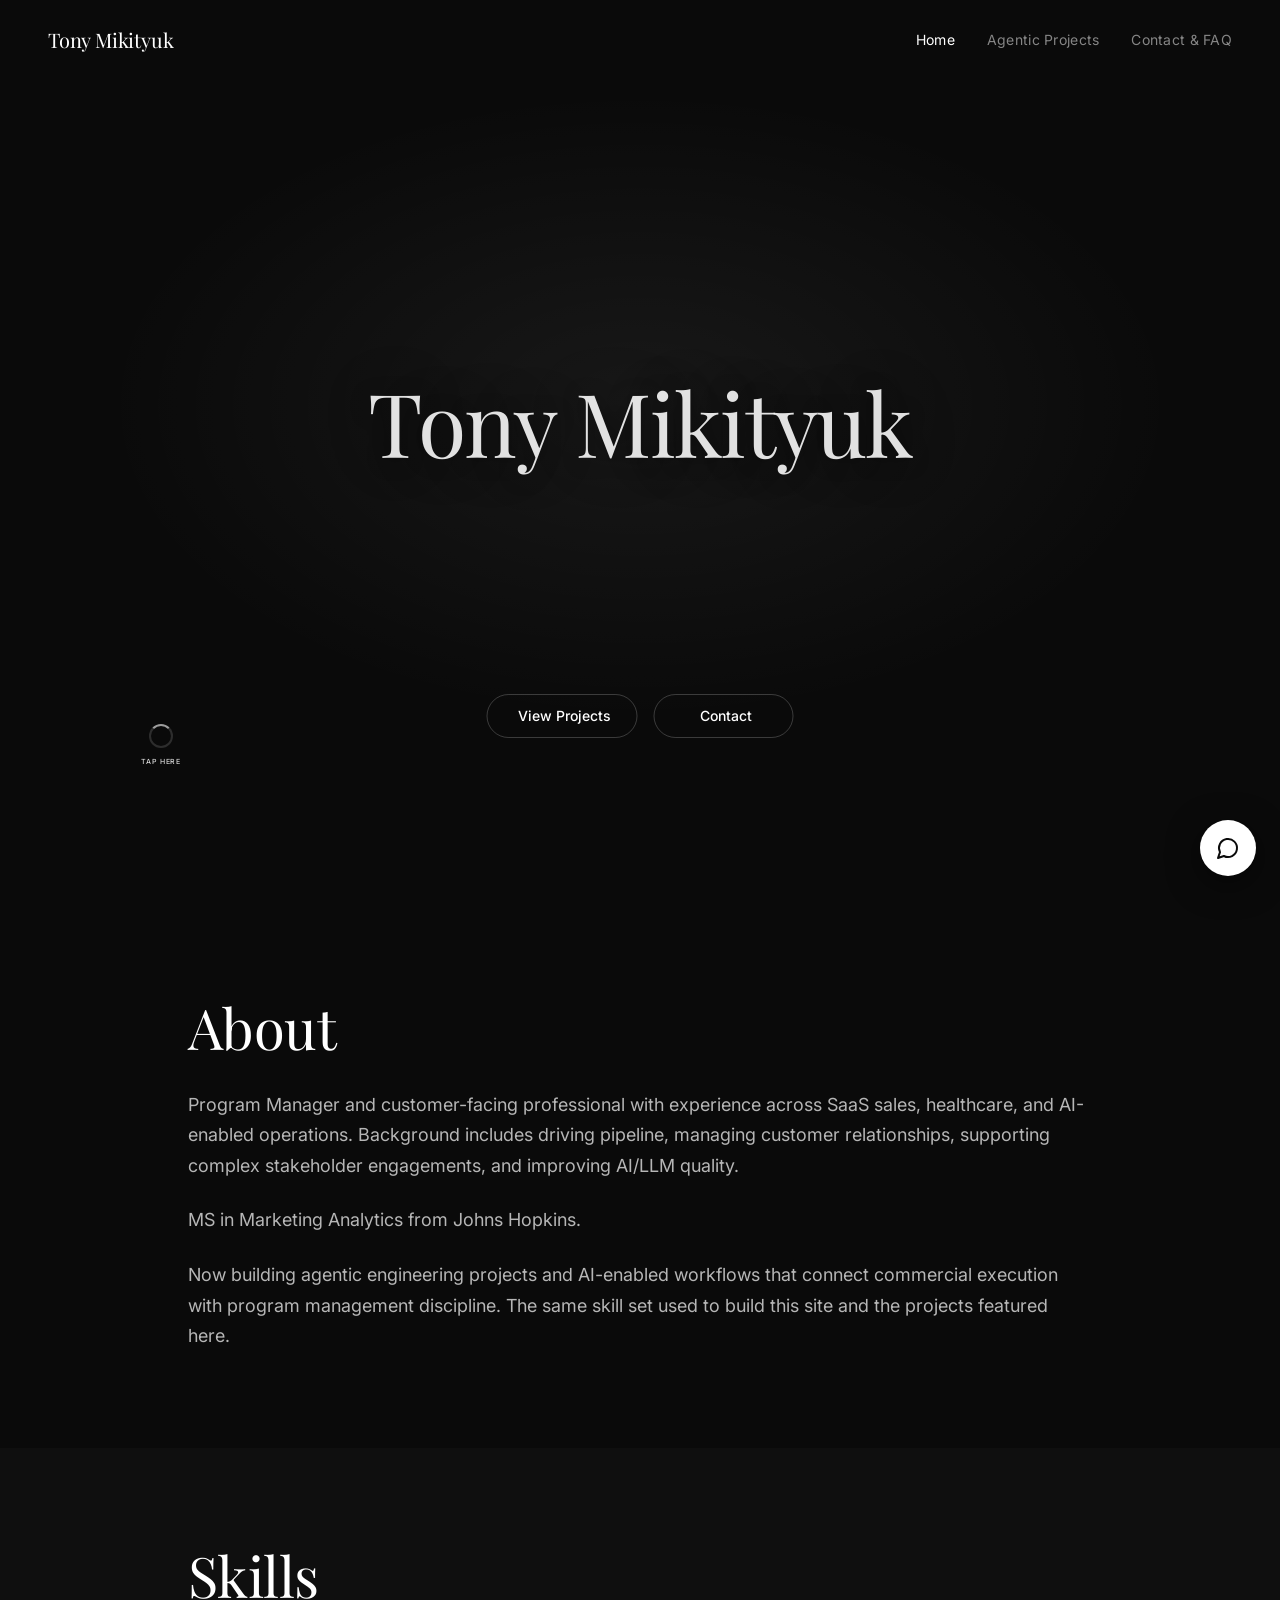
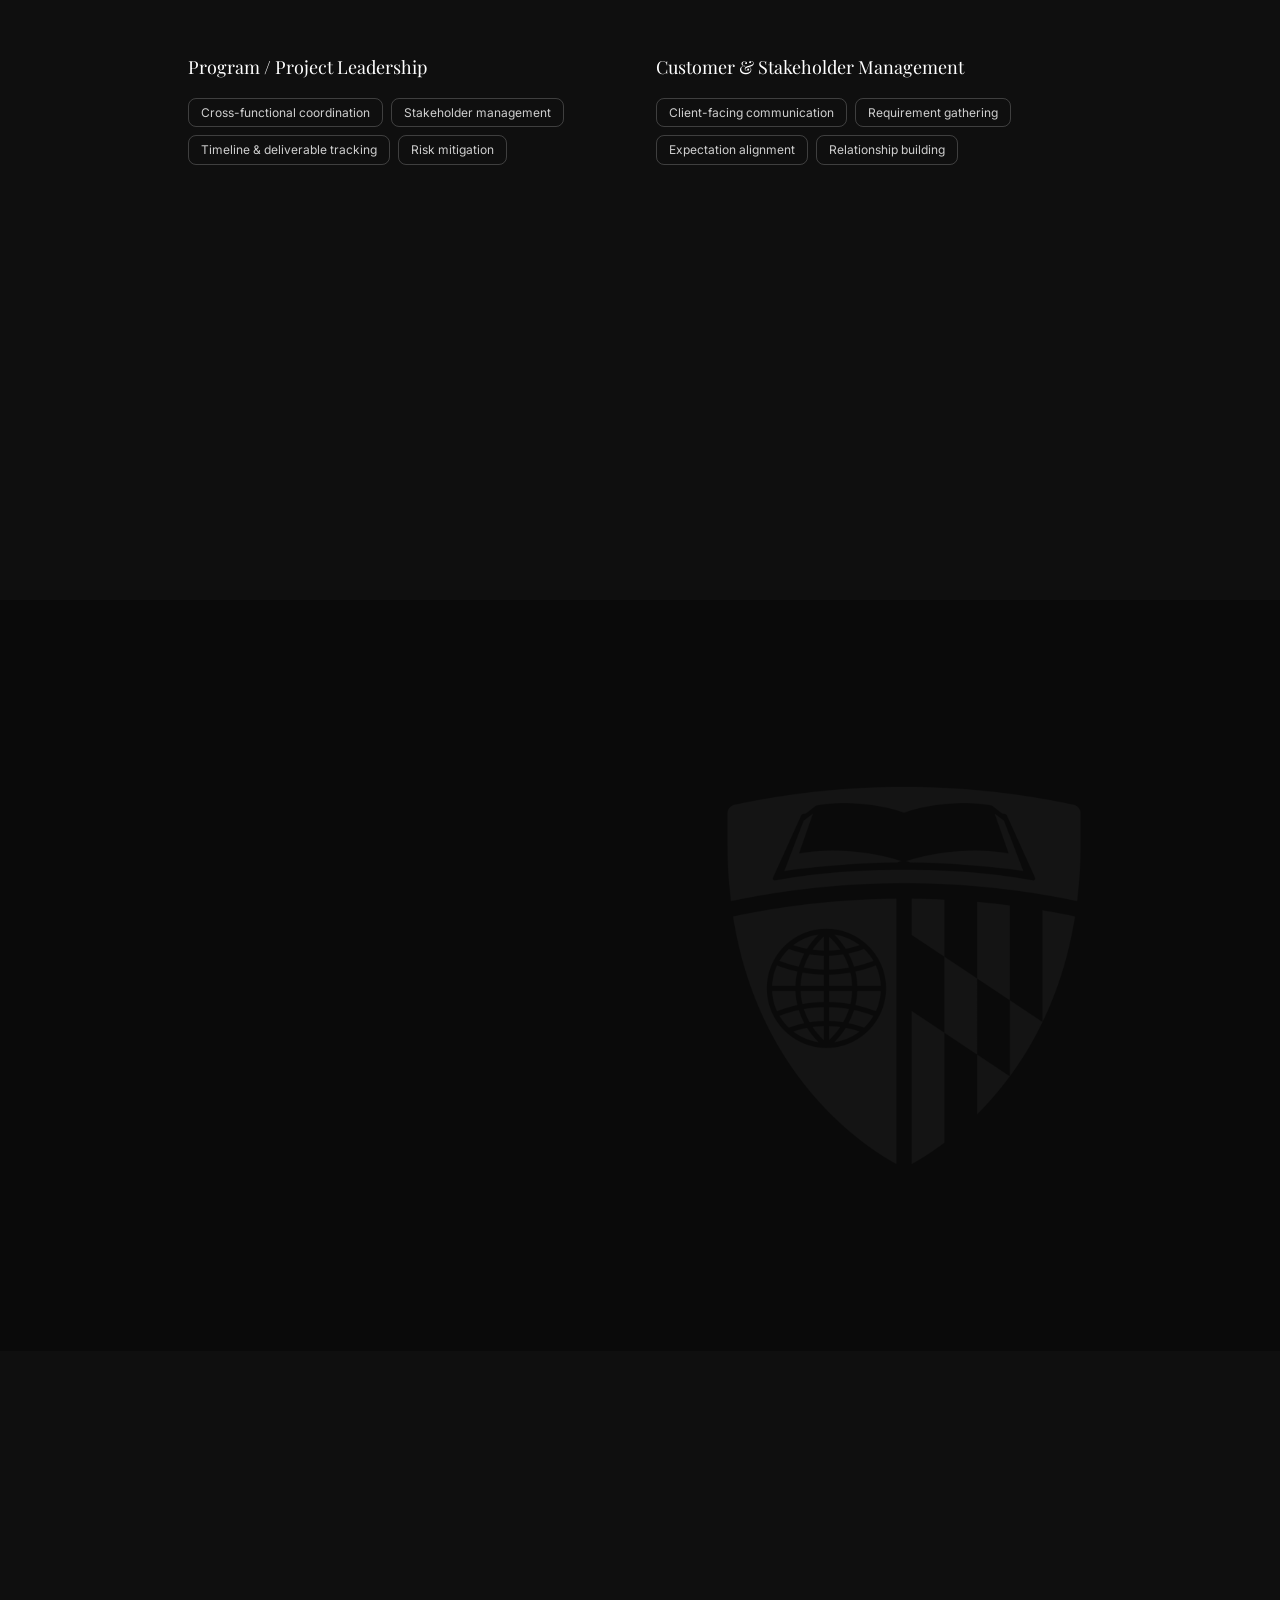
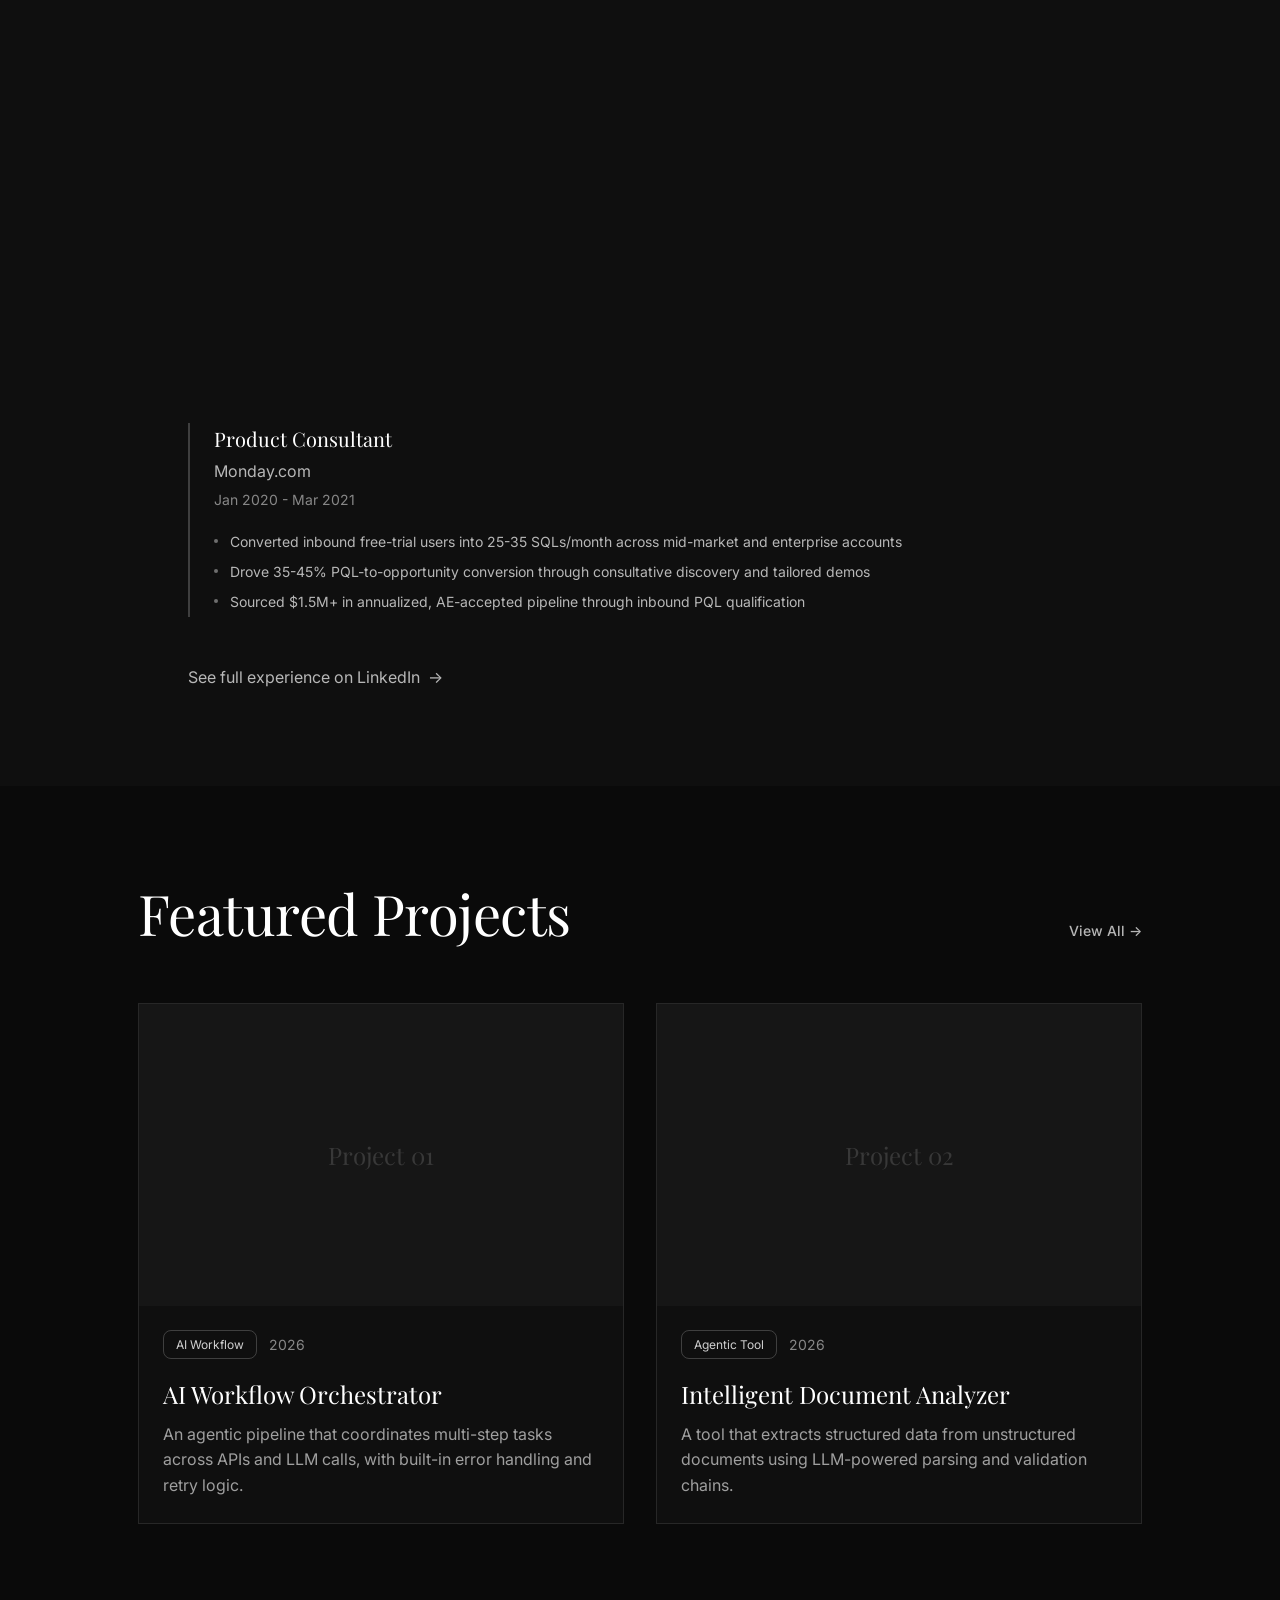
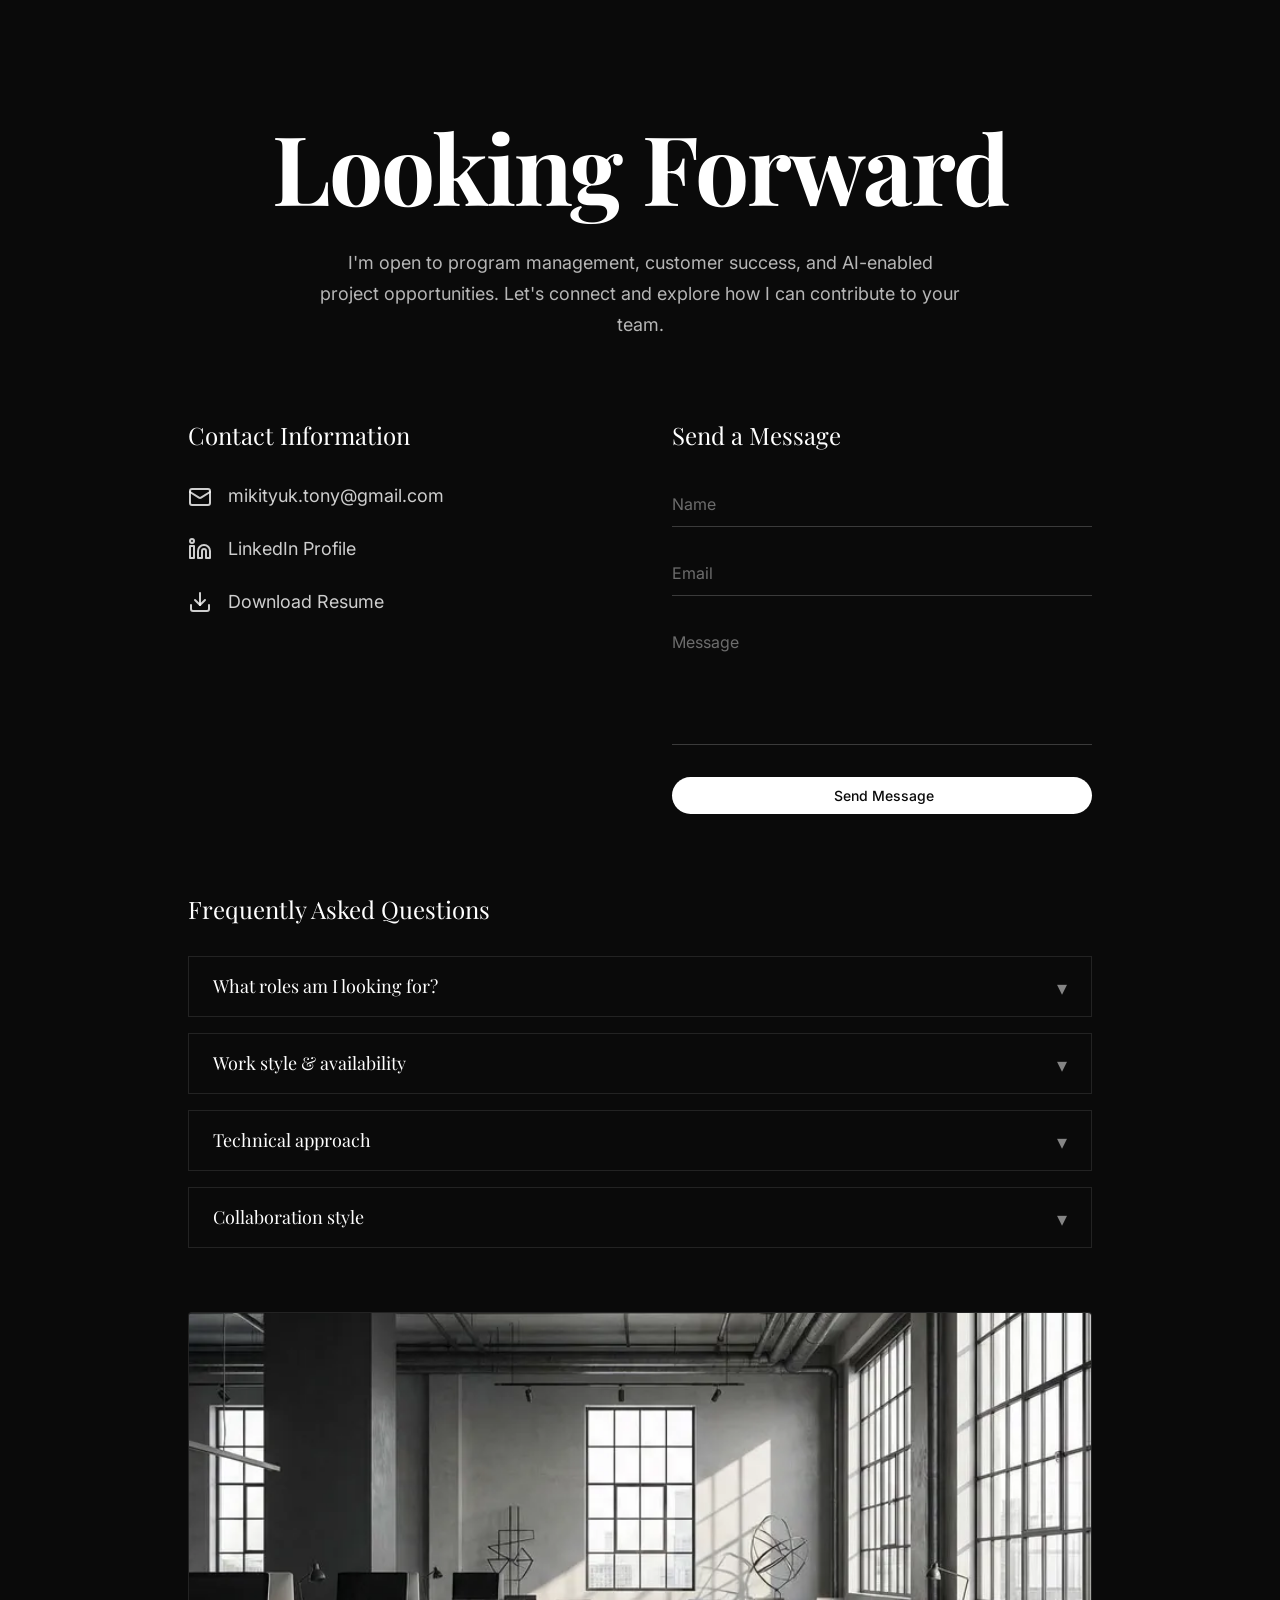
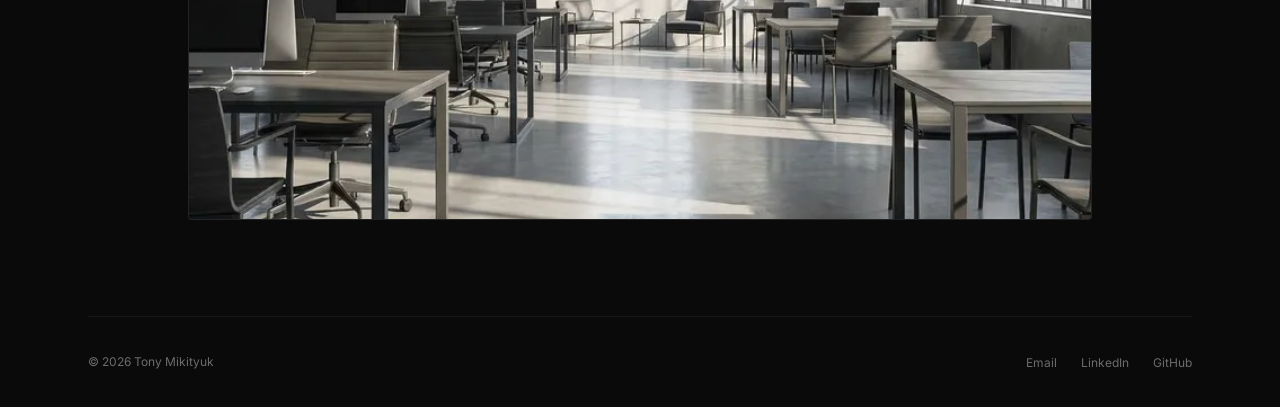
==== index.html @ 493f14f4 "site-copy-edits" ====
<!DOCTYPE html>
<html lang="en">
<head>
  <meta charset="UTF-8">
  <meta name="viewport" content="width=device-width, initial-scale=1.0">
  <title>Tony Mikityuk | Program Manager & Customer Success | AI-Enabled Professional</title>
  <meta name="description" content="Program-oriented professional building AI-enabled workflows and agentic engineering projects. MS in Marketing Analytics from Johns Hopkins.">
  <link rel="stylesheet" href="css/tokens.css">
  <link rel="stylesheet" href="css/styles.css">
</head>
<body>

  <!-- Navigation -->
  <nav class="nav" id="nav">
    <div class="nav__inner">
      <a href="index.html" class="nav__logo">Tony Mikityuk</a>
      <ul class="nav__links">
        <li><a href="index.html" class="nav__link nav__link--active">Home</a></li>
        <li><a href="projects.html" class="nav__link">Agentic Projects</a></li>
        <li><a href="hire-me.html" class="nav__link">Contact & FAQ</a></li>
      </ul>
      <button class="nav__hamburger" aria-label="Menu">
        <span></span><span></span><span></span>
      </button>
    </div>
  </nav>

  <div class="nav__overlay">
    <a href="index.html">Home</a>
    <a href="projects.html">Agentic Projects</a>
    <a href="hire-me.html">Contact & FAQ</a>
  </div>

  <!-- Hero -->
  <section class="hero">
    <!-- Three.js dotted surface background -->
    <div class="hero__dots" id="heroDotsContainer" aria-hidden="true"></div>

    <!-- Radial glow overlay -->
    <div class="hero__glow" aria-hidden="true"></div>

    <div class="hero__inner">
      <h1 class="hero__name hero-anim hero-anim--name">Tony Mikityuk</h1>
    </div>

    <div class="hero__ctas hero-anim hero-anim--ctas">
      <a href="projects.html" class="btn btn--outline">
        <span class="btn__text">View Projects</span>
        <span class="btn__hover">View Projects <svg xmlns="http://www.w3.org/2000/svg" viewBox="0 0 24 24" fill="none" stroke="currentColor" stroke-width="2" stroke-linecap="round" stroke-linejoin="round"><path d="M5 12h14"/><path d="m12 5 7 7-7 7"/></svg></span>
        <span class="btn__dot"></span>
      </a>
      <a href="hire-me.html" class="btn btn--outline">
        <span class="btn__text">Contact</span>
        <span class="btn__hover">Contact <svg xmlns="http://www.w3.org/2000/svg" viewBox="0 0 24 24" fill="none" stroke="currentColor" stroke-width="2" stroke-linecap="round" stroke-linejoin="round"><path d="M5 12h14"/><path d="m12 5 7 7-7 7"/></svg></span>
        <span class="btn__dot"></span>
      </a>
    </div>

    <!-- 3D Robot - bottom-left, nearest to viewer -->
    <div class="hero__robot" id="robotContainer" onclick="toggleChat()" title="Chat with Tony's AI assistant">
      <spline-viewer
        url="https://prod.spline.design/kZDDjO5HuC9GJUM2/scene.splinecode"
        loading-anim-type="spinner-small-dark"
      ></spline-viewer>
      <div class="hero__robot-loader" id="robotLoader">
        <span class="loader"></span>
      </div>
      <span class="hero__robot-label">Tap Here</span>
    </div>
  </section>

  <!-- About -->
  <section class="section container--mid about-track" id="about">
    <!-- Mouse-tracking gradient overlay -->
    <div class="about-track__glow" aria-hidden="true"></div>
    <div class="reveal">
      <h2 class="heading-section" style="margin-bottom: var(--space-4)">About</h2>
      <div style="display: flex; flex-direction: column; gap: var(--space-3);">
        <p class="text-body-lg">
          Program Manager and customer-facing professional with experience across SaaS sales, healthcare, and AI-enabled operations. Background includes driving pipeline, managing customer relationships, supporting complex stakeholder engagements, and improving AI/LLM quality.
        </p>
        <p class="text-body-lg">
          MS in Marketing Analytics from Johns Hopkins.
        </p>
        <p class="text-body-lg">
          Now building agentic engineering projects and AI-enabled workflows that connect commercial execution with program management discipline. The same skill set used to build this site and the projects featured here.
        </p>
      </div>
    </div>
  </section>

  <!-- Skills -->
  <section class="section section--alt" id="skills">
    <div class="container--mid">
      <div class="reveal">
        <h2 class="heading-section" style="margin-bottom: var(--space-6)">Skills</h2>
      </div>
      <div class="skills-grid">
        <div class="skill-group reveal" data-delay="0">
          <h3 class="skill-group__title">Program / Project Leadership</h3>
          <div class="skill-group__tags">
            <span class="badge">Cross-functional coordination</span>
            <span class="badge">Stakeholder management</span>
            <span class="badge">Timeline & deliverable tracking</span>
            <span class="badge">Risk mitigation</span>
          </div>
        </div>
        <div class="skill-group reveal" data-delay="50">
          <h3 class="skill-group__title">Customer & Stakeholder Management</h3>
          <div class="skill-group__tags">
            <span class="badge">Client-facing communication</span>
            <span class="badge">Requirement gathering</span>
            <span class="badge">Expectation alignment</span>
            <span class="badge">Relationship building</span>
          </div>
        </div>
        <div class="skill-group reveal" data-delay="100">
          <h3 class="skill-group__title">GTM / Client-Facing Experience</h3>
          <div class="skill-group__tags">
            <span class="badge">Solution positioning</span>
            <span class="badge">Discovery & needs analysis</span>
            <span class="badge">Objection handling</span>
            <span class="badge">Territory management</span>
          </div>
        </div>
        <div class="skill-group reveal" data-delay="150">
          <h3 class="skill-group__title">Analytics & Structured Thinking</h3>
          <div class="skill-group__tags">
            <span class="badge">Data analysis</span>
            <span class="badge">Predictive modeling</span>
            <span class="badge">Process optimization</span>
            <span class="badge">Metrics definition</span>
          </div>
        </div>
        <div class="skill-group skill-group--emphasis reveal" data-delay="200">
          <h3 class="skill-group__title">AI Workflow / Agentic Tooling</h3>
          <div class="skill-group__tags" style="display: grid; grid-template-columns: repeat(4, 1fr); gap: 8px;">
            <span class="badge badge--filled">Documentation-Driven Development</span>
            <span class="badge badge--filled">Three.js & Spline 3D Integration</span>
            <span class="badge badge--filled">Model Evaluation & RLHF</span>
            <span class="badge badge--filled">React / TypeScript / Tailwind</span>
            <span class="badge badge--filled">CSS Design System Architecture</span>
            <span class="badge badge--filled">Codex + Claude Code & Cowork</span>
            <span class="badge badge--filled">Modular Architecture Planning</span>
            <span class="badge badge--filled">AI+Iterative Development</span>
          </div>
        </div>
      </div>
    </div>
  </section>

  <!-- Education -->
  <section class="section" id="education" style="position: relative; overflow: hidden;">
    <!-- JHU shield - faded background watermark (desktop only) -->
    <div class="edu-shield" aria-hidden="true">
      <img src="images/jhu-shield.png" alt="" style="width: 100%; height: 100%; object-fit: contain;">
    </div>
    <div class="container--mid">
      <div class="reveal">
        <h2 class="heading-section" style="margin-bottom: var(--space-6)">Education</h2>
        <div style="display: flex; flex-direction: column; gap: var(--space-4);">
          <div class="bl-block">
            <h3 class="bl-block__title">Johns Hopkins University</h3>
            <p class="bl-block__subtitle">MS in Marketing Analytics</p>
            <p class="bl-block__meta">Dean's Scholarship · 3.8 GPA · 2020-2023</p>
            <ul class="bl-block__bullets" style="margin-top: var(--space-2);">
              <li>Statistical Analysis</li>
              <li>Consumer Behavior</li>
              <li>Social Media Analytics</li>
              <li style="max-width: 340px;">Branding Case (Gong.io): created recruiting campaign for Gong.io/careers</li>
            </ul>
            <div style="margin-top: var(--space-2);">
              <!-- Desktop: YouTube thumbnail -->
              <a href="https://www.youtube.com/watch?v=f3TDazHo4ds" target="_blank" class="edu-video edu-video--desktop" style="display: block; position: relative; width: 100%; max-width: 320px; aspect-ratio: 16 / 9; border-radius: 4px; overflow: hidden; border: 1px solid rgba(255,255,255,0.08); background: #000;">
                <img src="https://img.youtube.com/vi/f3TDazHo4ds/hqdefault.jpg" alt="Gong.io Branding Campaign" style="width: 100%; height: 100%; object-fit: cover; opacity: 0.7; transition: opacity 0.3s ease;">
                <div style="position: absolute; inset: 0; display: flex; align-items: center; justify-content: center;">
                  <svg width="56" height="56" viewBox="0 0 56 56" fill="none" xmlns="http://www.w3.org/2000/svg">
                    <circle cx="28" cy="28" r="27" fill="rgba(0,0,0,0.5)" stroke="rgba(255,255,255,0.3)" stroke-width="1.5"/>
                    <path d="M22 18L40 28L22 38V18Z" fill="rgba(255,255,255,0.9)"/>
                  </svg>
                </div>
              </a>
              <!-- Mobile: JHU shield with play button -->
              <a href="https://www.youtube.com/watch?v=f3TDazHo4ds" target="_blank" class="edu-video edu-video--mobile" style="display: none; position: relative; width: 100%; max-width: 200px; aspect-ratio: 1 / 1; border-radius: 8px; overflow: hidden; border: 1px solid rgba(255,255,255,0.08); background: rgba(0,0,0,0.3);">
                <img src="images/jhu-shield-cropped.png" alt="JHU Branding Campaign - Watch on YouTube" style="width: 88%; height: 88%; object-fit: contain; margin: 6% auto; opacity: 0.85; transition: opacity 0.3s ease; filter: brightness(0) invert(1);">
                <div style="position: absolute; inset: 0; display: flex; align-items: center; justify-content: center;">
                  <svg width="56" height="56" viewBox="0 0 56 56" fill="none" xmlns="http://www.w3.org/2000/svg">
                    <circle cx="28" cy="28" r="27" fill="rgba(0,0,0,0.5)" stroke="rgba(255,255,255,0.3)" stroke-width="1.5"/>
                    <path d="M22 18L40 28L22 38V18Z" fill="rgba(255,255,255,0.9)"/>
                  </svg>
                </div>
              </a>
            </div>
          </div>
        </div>
      </div>
    </div>
  </section>

  <!-- Experience -->
  <section class="section section--alt" id="experience">
    <div class="container--mid">
    <div class="reveal">
      <h2 class="heading-section" style="margin-bottom: var(--space-6)">Experience</h2>
    </div>

    <div style="display: flex; flex-direction: column; gap: var(--space-5);">
      <div class="bl-block reveal" data-delay="0">
        <h3 class="bl-block__title" style="font-size: var(--text-xl);">AI Model Training - Marketing</h3>
        <p class="bl-block__subtitle">Outlier / Scale AI</p>
        <p class="bl-block__meta">Nov 2023 - Sep 2024</p>
        <ul class="bl-block__bullets">
          <li>Assessed AI-generated responses for factual accuracy, reasoning quality, and relevance across marketing and business strategy</li>
          <li>Created domain-specific prompts covering GTM strategy, competitive analysis, and executive communication</li>
          <li>Evaluated and ranked model outputs, annotating reasoning errors to support RLHF workflows</li>
        </ul>
      </div>

      <div class="bl-block reveal" data-delay="100">
        <h3 class="bl-block__title" style="font-size: var(--text-xl);">Territory Sales Manager</h3>
        <p class="bl-block__subtitle">Allegiance Medical</p>
        <p class="bl-block__meta">Jul 2021 - Sep 2023</p>
        <ul class="bl-block__bullets">
          <li>Owned $3-5M annual territory across spine & pain management accounts in WA and OR</li>
          <li>Served as lead technical specialist for 100+ procedures per year, driving repeat utilization</li>
          <li>Delivered 50+ physician and hospital demos, influencing adoption through technical credibility</li>
        </ul>
      </div>

      <div class="bl-block reveal" data-delay="150">
        <h3 class="bl-block__title" style="font-size: var(--text-xl);">Product Consultant</h3>
        <p class="bl-block__subtitle">Monday.com</p>
        <p class="bl-block__meta">Jan 2020 - Mar 2021</p>
        <ul class="bl-block__bullets">
          <li>Converted inbound free-trial users into 25-35 SQLs/month across mid-market and enterprise accounts</li>
          <li>Drove 35-45% PQL-to-opportunity conversion through consultative discovery and tailored demos</li>
          <li>Sourced $1.5M+ in annualized, AE-accepted pipeline through inbound PQL qualification</li>
        </ul>
      </div>

    </div>

    <div class="reveal" style="margin-top: var(--space-6);">
      <a href="https://www.linkedin.com/in/tonymikityuk/" target="_blank" class="link-arrow">See full experience on LinkedIn</a>
    </div>
    </div>
  </section>

  <!-- Featured Projects -->
  <section class="section" id="projects">
    <div class="container" style="max-width: 1100px;">
      <div class="reveal" style="display: flex; justify-content: space-between; align-items: baseline; margin-bottom: var(--space-6); flex-wrap: wrap; gap: var(--space-2);">
        <h2 class="heading-section">Featured Projects</h2>
        <a href="projects.html" class="btn btn--ghost">
          <span class="btn__text">View All →</span>
        </a>
      </div>
      <div class="project-grid reveal">
        <a href="project-detail.html" class="project-card">
          <div class="project-card__image">
            <span class="project-card__placeholder">Project 01</span>
          </div>
          <div class="project-card__body">
            <div class="project-card__badges">
              <span class="badge">AI Workflow</span>
              <span class="text-small">2026</span>
            </div>
            <h3 class="project-card__title">AI Workflow Orchestrator</h3>
            <p class="project-card__desc">An agentic pipeline that coordinates multi-step tasks across APIs and LLM calls, with built-in error handling and retry logic.</p>
          </div>
        </a>
        <a href="project-detail.html" class="project-card">
          <div class="project-card__image">
            <span class="project-card__placeholder">Project 02</span>
          </div>
          <div class="project-card__body">
            <div class="project-card__badges">
              <span class="badge">Agentic Tool</span>
              <span class="text-small">2026</span>
            </div>
            <h3 class="project-card__title">Intelligent Document Analyzer</h3>
            <p class="project-card__desc">A tool that extracts structured data from unstructured documents using LLM-powered parsing and validation chains.</p>
          </div>
        </a>
      </div>
    </div>
  </section>

  <!-- Contact & FAQ (Looking Forward) -->
  <section class="section" id="contact">
    <div class="container--mid">

      <!-- Heading + subtitle -->
      <div class="reveal" style="text-align: center; margin-bottom: var(--space-10);">
        <h2 class="heading-display" style="margin-bottom: var(--space-4);">Looking Forward</h2>
        <p class="text-body-lg" style="max-width: 640px; margin: 0 auto;">
          I'm open to program management, customer success, and AI-enabled project opportunities. Let's connect and explore how I can contribute to your team.
        </p>
      </div>

      <!-- Two-column: Contact Info + Form -->
      <div class="hire-grid reveal">
        <!-- Left: Contact Information -->
        <div>
          <h3 class="heading-subsection" style="margin-bottom: var(--space-4);">Contact Information</h3>
          <div style="display: flex; flex-direction: column; gap: var(--space-3);">
            <a href="mailto:mikityuk.tony@gmail.com" class="contact-link">
              <svg class="contact-link__icon" xmlns="http://www.w3.org/2000/svg" viewBox="0 0 24 24" fill="none" stroke="currentColor" stroke-width="2" stroke-linecap="round" stroke-linejoin="round"><rect width="20" height="16" x="2" y="4" rx="2"/><path d="m22 7-8.97 5.7a1.94 1.94 0 0 1-2.06 0L2 7"/></svg>
              <span>mikityuk.tony@gmail.com</span>
            </a>
            <a href="https://www.linkedin.com/in/tonymikityuk/" target="_blank" class="contact-link">
              <svg class="contact-link__icon" xmlns="http://www.w3.org/2000/svg" viewBox="0 0 24 24" fill="none" stroke="currentColor" stroke-width="2" stroke-linecap="round" stroke-linejoin="round"><path d="M16 8a6 6 0 0 1 6 6v7h-4v-7a2 2 0 0 0-2-2 2 2 0 0 0-2 2v7h-4v-7a6 6 0 0 1 6-6z"/><rect width="4" height="12" x="2" y="9"/><circle cx="4" cy="4" r="2"/></svg>
              <span>LinkedIn Profile</span>
            </a>
            <a href="Tony%20Mikityuk%20-%20Resume%202026%20PM.pdf" download class="contact-link">
              <svg class="contact-link__icon" xmlns="http://www.w3.org/2000/svg" viewBox="0 0 24 24" fill="none" stroke="currentColor" stroke-width="2" stroke-linecap="round" stroke-linejoin="round"><path d="M21 15v4a2 2 0 0 1-2 2H5a2 2 0 0 1-2-2v-4"/><polyline points="7 10 12 15 17 10"/><line x1="12" x2="12" y1="15" y2="3"/></svg>
              <span>Download Resume</span>
            </a>
          </div>
        </div>

        <!-- Right: Send a Message -->
        <div>
          <h3 class="heading-subsection" style="margin-bottom: var(--space-4);">Send a Message</h3>
          <form action="#" method="POST">
            <div class="form__group">
              <input type="text" class="form__input" placeholder="Name" required>
            </div>
            <div class="form__group">
              <input type="email" class="form__input" placeholder="Email" required>
            </div>
            <div class="form__group">
              <textarea class="form__textarea" placeholder="Message" rows="5"></textarea>
            </div>
            <button type="submit" class="btn btn--primary btn--full">
              <span class="btn__text">Send Message</span>
              <span class="btn__hover">Send Message <svg xmlns="http://www.w3.org/2000/svg" viewBox="0 0 24 24" fill="none" stroke="currentColor" stroke-width="2" stroke-linecap="round" stroke-linejoin="round"><path d="M5 12h14"/><path d="m12 5 7 7-7 7"/></svg></span>
              <span class="btn__dot"></span>
            </button>
          </form>
        </div>
      </div>

      <!-- FAQ Accordion -->
      <div style="margin-top: var(--space-10);">
        <div class="reveal">
          <h3 class="heading-subsection" style="margin-bottom: var(--space-4);">Frequently Asked Questions</h3>
        </div>
        <ul class="faq-list">
          <li class="faq-item reveal">
            <button class="faq-item__trigger">
              <span>What roles am I looking for?</span>
              <span class="faq-item__icon">▾</span>
            </button>
            <div class="faq-item__content">
              <p class="faq-item__text">I'm targeting program management, AI-enabled operations, and agentic workflow builder roles. I'm most interested in positions where I can combine program thinking with hands-on AI tooling, translating business needs into practical systems. Product-adjacent and customer success/enablement roles are also a strong fit.</p>
            </div>
          </li>
          <li class="faq-item reveal" data-delay="50">
            <button class="faq-item__trigger">
              <span>Work style & availability</span>
              <span class="faq-item__icon">▾</span>
            </button>
            <div class="faq-item__content">
              <p class="faq-item__text">I'm based in Bothell, WA and open to remote, hybrid, or on-site opportunities in the Seattle area. I thrive in collaborative environments where I can work across teams: engineering, product, sales, and customers. Available for full-time roles and open to contract/consulting for the right project.</p>
            </div>
          </li>
          <li class="faq-item reveal" data-delay="100">
            <button class="faq-item__trigger">
              <span>Technical approach</span>
              <span class="faq-item__icon">▾</span>
            </button>
            <div class="faq-item__content">
              <p class="faq-item__text">I come from a business and operations background, not a CS degree. My technical skills are growing intentionally. I build with Python, LangChain, and modern AI APIs, and I think about systems in terms of workflows, stakeholders, and outcomes. I've evaluated LLM outputs professionally at Scale AI and I'm building agentic tools to deepen that capability.</p>
            </div>
          </li>
          <li class="faq-item reveal" data-delay="150">
            <button class="faq-item__trigger">
              <span>Collaboration style</span>
              <span class="faq-item__icon">▾</span>
            </button>
            <div class="faq-item__content">
              <p class="faq-item__text">I lead with clarity and structure. I ask questions, document decisions, and keep everyone aligned. I'm comfortable managing up, down, and across, whether that's updating executives, coordinating with engineers, or interfacing directly with customers.</p>
            </div>
          </li>
        </ul>
      </div>

      <!-- Workspace Image -->
      <div class="reveal" style="margin-top: var(--space-8);">
        <div style="width: 100%; aspect-ratio: 16 / 9; background: rgba(255,255,255,0.03); border: 1px solid rgba(255,255,255,0.08); border-radius: 4px; overflow: hidden; display: flex; align-items: center; justify-content: center;">
          <img src="office%20pic.webp" alt="Modern workspace" style="width: 100%; height: 100%; object-fit: cover;">
        </div>
      </div>

    </div>
  </section>

  <!-- Footer -->
  <footer class="container">
    <div class="footer">
      <span class="footer__credits">&copy; 2026 Tony Mikityuk</span>
      <ul class="footer__links">
        <li><a href="mailto:mikityuk.tony@gmail.com">Email</a></li>
        <li><a href="https://www.linkedin.com/in/tonymikityuk/" target="_blank">LinkedIn</a></li>
        <li><a href="https://github.com/tqny/Tony-s-Site" target="_blank">GitHub</a></li>
      </ul>
    </div>
  </footer>

  <!-- Chatbot -->
  <div class="chatbot-panel" id="chatbot">
    <div class="chatbot-panel__body">
      <div class="chatbot-panel__header">
        <div>
          <div class="chatbot-panel__title">AI Assistant</div>
          <div class="chatbot-panel__subtitle">Ask me about Tony</div>
        </div>
        <button class="chatbot-panel__close" onclick="toggleChat()">✕</button>
      </div>
      <div class="chatbot-panel__messages" id="chatMessages">
        <div class="chat-msg chat-msg--assistant">Hi! I'm Tony's AI assistant. Ask me about his background, projects, or how he can help your team.</div>
      </div>
      <div class="chatbot-panel__form-wrap">
        <div class="chatbot-panel__input-shell">
          <div class="chatbot-panel__input-inner">
            <form class="chatbot-panel__form" onsubmit="handleChat(event)">
              <textarea class="chatbot-panel__input" id="chatInput" placeholder="Send a message..." rows="1" autocomplete="off"></textarea>
              <button type="submit" class="chatbot-panel__send" id="chatSend">
                <svg xmlns="http://www.w3.org/2000/svg" width="14" height="14" viewBox="0 0 24 24" fill="none" stroke="currentColor" stroke-width="2" stroke-linecap="round" stroke-linejoin="round"><path d="m22 2-7 20-4-9-9-4Z"/><path d="M22 2 11 13"/></svg>
              </button>
            </form>
          </div>
        </div>
        <div class="chatbot-panel__input-shadow"></div>
      </div>
    </div>
  </div>
  <button class="chatbot-toggle" onclick="toggleChat()" aria-label="Chat">
    <svg xmlns="http://www.w3.org/2000/svg" width="24" height="24" viewBox="0 0 24 24" fill="none" stroke="currentColor" stroke-width="2" stroke-linecap="round" stroke-linejoin="round"><path d="M7.9 20A9 9 0 1 0 4 16.1L2 22Z"/></svg>
  </button>

  <!-- Three.js for dotted surface -->
  <script src="https://cdnjs.cloudflare.com/ajax/libs/three.js/r128/three.min.js"></script>
  <!-- Spline 3D Viewer (vanilla web component - no React needed) -->
  <script type="module" src="https://unpkg.com/@splinetool/viewer@1.9.82/build/spline-viewer.js"></script>
  <script src="js/main.js"></script>
  <script>
    // Hide robot loader once Spline scene is ready
    const viewer = document.querySelector('spline-viewer');
    if (viewer) {
      viewer.addEventListener('load', function() {
        var loader = document.getElementById('robotLoader');
        if (loader) loader.classList.add('hidden');
      });
      setTimeout(function() {
        var loader = document.getElementById('robotLoader');
        if (loader) loader.classList.add('hidden');
      }, 8000);
    }
  </script>
  <script src="js/wave.js"></script>
  <script>
    initWaveAnimation({
      containerId: 'heroDotsContainer',
      useWindow: true,
      cameraX: 0, cameraY: 355, cameraZ: 1220
    });

    // Trigger hero text animation after a short delay
    setTimeout(function() {
      document.querySelectorAll('.hero-anim').forEach(function(el) {
        el.classList.add('hero-anim--active');
      });
    }, 400);
  </script>
</body>
</html>
---- css/tokens.css ----
/* ============================================
   DESIGN TOKENS - Tony Mikityuk Personal Brand Site
   Style: Editorial Dark Minimal
   ============================================ */

:root {
  /* Colors */
  --bg-primary: #0A0A0A;
  --bg-secondary: #111111;
  --surface: #161616;
  --surface-alt: #1C1C1C;
  --border: #2A2A2A;
  --border-subtle: #1E1E1E;
  --text-primary: #FFFFFF;
  --text-secondary: #999999;
  --text-muted: #666666;
  --accent-warm: #7C3A3A;
  --accent-warm-alt: #A0522D;
  --accent-interactive: #E0E0E0;
  --success: #4ADE80;
  --warning: #FBBF24;
  --danger: #F87171;
  --overlay: rgba(0, 0, 0, 0.6);

  /* Typography */
  --font-display: 'Playfair Display', Georgia, serif;
  --font-sans: 'Inter', -apple-system, BlinkMacSystemFont, sans-serif;
  --font-mono: 'JetBrains Mono', 'Fira Code', monospace;

  /* Type Scale */
  --text-xs: 0.75rem;
  --text-sm: 0.875rem;
  --text-base: 1rem;
  --text-lg: 1.125rem;
  --text-xl: 1.25rem;
  --text-2xl: 1.5rem;
  --text-3xl: 2rem;
  --text-4xl: 2.5rem;
  --text-5xl: 3.5rem;
  --text-6xl: 4.5rem;
  --text-display: 6rem;
  --text-display-xl: 8rem;

  /* Font Weights */
  --weight-light: 300;
  --weight-regular: 400;
  --weight-medium: 500;
  --weight-semibold: 600;
  --weight-bold: 700;

  /* Spacing */
  --space-1: 8px;
  --space-2: 16px;
  --space-3: 24px;
  --space-4: 32px;
  --space-5: 40px;
  --space-6: 48px;
  --space-8: 64px;
  --space-10: 80px;
  --space-12: 96px;
  --space-16: 128px;
  --space-20: 160px;

  /* Radius */
  --radius-none: 0px;
  --radius-sm: 4px;
  --radius-md: 8px;

  /* Shadows */
  --shadow-subtle: 0 1px 2px rgba(0, 0, 0, 0.3);
  --shadow-medium: 0 4px 12px rgba(0, 0, 0, 0.4);
  --shadow-floating: 0 8px 32px rgba(0, 0, 0, 0.5);

  /* Motion */
  --duration-fast: 200ms;
  --duration-normal: 300ms;
  --duration-slow: 500ms;
  --duration-reveal: 800ms;
  --ease-default: cubic-bezier(0.4, 0, 0.2, 1);
  --ease-enter: cubic-bezier(0, 0, 0.2, 1);
  --ease-spring: cubic-bezier(0.34, 1.56, 0.64, 1);

  /* Layout */
  --max-width: 1200px;
  --max-width-narrow: 800px;
  --max-width-form: 480px;
}
---- css/styles.css ----
/* ============================================
   GLOBAL STYLES - Tony Mikityuk Personal Brand Site
   Merged: Editorial Dark Minimal + 21st.dev patterns
   ============================================ */

@import url('https://fonts.googleapis.com/css2?family=Playfair+Display:ital,wght@0,400;0,700;1,400&family=Inter:wght@300;400;500;600;700&display=swap');

*, *::before, *::after {
  margin: 0;
  padding: 0;
  box-sizing: border-box;
}

html {
  scroll-behavior: smooth;
  -webkit-font-smoothing: antialiased;
  -moz-osx-font-smoothing: grayscale;
}

body {
  font-family: var(--font-sans);
  font-size: var(--text-base);
  font-weight: var(--weight-regular);
  line-height: 1.6;
  color: rgba(255, 255, 255, 0.7);
  background-color: var(--bg-primary);
  overflow-x: hidden;
}

a {
  color: rgba(255, 255, 255, 0.7);
  text-decoration: none;
  transition: color var(--duration-fast) var(--ease-default);
}

a:hover {
  color: var(--text-primary);
}

img {
  max-width: 100%;
  height: auto;
  display: block;
}

/* ==========================================
   LAYOUT
   ========================================== */

.container {
  max-width: var(--max-width);
  margin: 0 auto;
  padding: 0 48px;
}

.container--narrow {
  max-width: var(--max-width-narrow);
  margin: 0 auto;
  padding: 0 48px;
}

.container--mid {
  max-width: 1000px;
  margin: 0 auto;
  padding: 0 48px;
}

.section {
  padding: var(--space-12) 0;
}

.section--alt {
  background: rgba(255, 255, 255, 0.02);
}

/* ==========================================
   NAVIGATION
   ========================================== */

.nav {
  position: fixed;
  top: 0;
  left: 0;
  right: 0;
  z-index: 100;
  transition: all var(--duration-normal) var(--ease-default);
  background: transparent;
}

.nav--scrolled {
  background: rgba(10, 10, 10, 0.95);
  backdrop-filter: blur(12px);
  border-bottom: 1px solid rgba(255, 255, 255, 0.05);
}

.nav__inner {
  max-width: 1400px;
  margin: 0 auto;
  padding: 24px 48px;
  display: flex;
  align-items: center;
  justify-content: space-between;
}

.nav__logo {
  font-family: var(--font-display);
  font-size: var(--text-xl);
  font-weight: var(--weight-regular);
  color: var(--text-primary);
  letter-spacing: -0.01em;
  transition: opacity var(--duration-fast);
}

.nav__logo:hover {
  opacity: 0.7;
  color: var(--text-primary);
}

.nav__links {
  display: flex;
  gap: var(--space-4);
  list-style: none;
}

.nav__link {
  font-size: var(--text-sm);
  font-weight: var(--weight-regular);
  color: var(--text-primary);
  opacity: 0.5;
  letter-spacing: 0.02em;
  transition: opacity var(--duration-fast) var(--ease-default);
}

.nav__link:hover,
.nav__link--active {
  opacity: 1;
  color: var(--text-primary);
}

.nav__hamburger {
  display: none;
  flex-direction: column;
  gap: 6px;
  cursor: pointer;
  background: none;
  border: none;
  padding: 4px;
}

.nav__hamburger span {
  display: block;
  width: 24px;
  height: 2px;
  background: var(--text-primary);
  transition: transform var(--duration-normal) var(--ease-default);
}

.nav__overlay {
  display: none;
  position: fixed;
  inset: 0;
  background: var(--bg-primary);
  z-index: 99;
  flex-direction: column;
  align-items: center;
  justify-content: center;
  gap: var(--space-5);
}

.nav__overlay.active {
  display: flex;
}

.nav__overlay a {
  font-family: var(--font-display);
  font-size: var(--text-3xl);
  color: var(--text-primary);
}

/* ==========================================
   TYPOGRAPHY
   ========================================== */

.font-serif {
  font-family: var(--font-display);
}

.heading-display-xl {
  font-family: var(--font-display);
  font-size: clamp(3.5rem, 10vw, var(--text-display-xl));
  font-weight: var(--weight-bold);
  line-height: 1.0;
  letter-spacing: -0.02em;
  color: var(--text-primary);
}

.heading-display {
  font-family: var(--font-display);
  font-size: clamp(3rem, 8vw, var(--text-display));
  font-weight: var(--weight-bold);
  line-height: 1.05;
  letter-spacing: -0.02em;
  color: var(--text-primary);
}

.heading-section {
  font-family: var(--font-display);
  font-size: clamp(2rem, 5vw, var(--text-5xl));
  font-weight: var(--weight-regular);
  line-height: 1.1;
  letter-spacing: -0.01em;
  color: var(--text-primary);
}

.heading-subsection {
  font-family: var(--font-display);
  font-size: var(--text-2xl);
  font-weight: var(--weight-regular);
  line-height: 1.25;
  color: var(--text-primary);
}

.heading-card {
  font-family: var(--font-display);
  font-size: var(--text-xl);
  font-weight: var(--weight-regular);
  line-height: 1.3;
  color: var(--text-primary);
}

.text-body-xl {
  font-size: var(--text-xl);
  line-height: 1.7;
  color: rgba(255, 255, 255, 0.7);
}

.text-body-lg {
  font-size: var(--text-lg);
  line-height: 1.7;
  color: rgba(255, 255, 255, 0.7);
}

.text-body {
  font-size: var(--text-base);
  line-height: 1.7;
  color: rgba(255, 255, 255, 0.7);
}

.text-small {
  font-size: var(--text-sm);
  color: rgba(255, 255, 255, 0.5);
}

.text-label {
  font-size: var(--text-xs);
  font-weight: var(--weight-medium);
  text-transform: uppercase;
  letter-spacing: 0.1em;
  color: rgba(255, 255, 255, 0.4);
}

.text-white {
  color: var(--text-primary);
}

/* ==========================================
   HERO
   ========================================== */

.hero {
  min-height: 100vh;
  display: flex;
  align-items: center;
  justify-content: center;
  text-align: center;
  padding-top: 64px;
  position: relative;
  overflow: hidden;
}

/* Three.js dotted surface container */
.hero__dots {
  position: absolute;
  inset: 0;
  z-index: 0;
  pointer-events: none;
}

.hero__dots canvas {
  display: block;
  width: 100% !important;
  height: 100% !important;
}

/* Radial glow - soft centre light for depth */
.hero__glow {
  position: absolute;
  inset: 0;
  z-index: 1;
  pointer-events: none;
  background: radial-gradient(
    ellipse 60% 50% at 50% 45%,
    rgba(255, 255, 255, 0.06) 0%,
    transparent 70%
  );
}

.hero__inner {
  max-width: 900px;
  position: absolute;
  top: 42%;
  left: 50%;
  transform: translateX(-50%);
  z-index: 2;
  display: flex;
  flex-direction: column;
  align-items: center;
}

/* --- Hero slide-up reveal animation --- */
.hero-anim {
  opacity: 0;
  transform: translateY(30px);
  transition: opacity 1s cubic-bezier(0, 0, 0.2, 1),
              transform 1s cubic-bezier(0, 0, 0.2, 1);
}

.hero-anim--name {
  transition-delay: 0s;
}

.hero-anim--sub {
  transition-delay: 0.35s;
}

.hero-anim--ctas {
  transition-delay: 0.65s;
}

.hero-anim--active {
  opacity: 1;
  transform: translateY(0);
}

.hero__name {
  font-family: var(--font-display);
  font-size: clamp(2.8rem, 8vw, 5.5rem);
  font-weight: var(--weight-regular);
  line-height: 1.0;
  letter-spacing: -0.02em;
  color: rgba(255, 255, 255, 0.88);
  margin-bottom: 8px;
  text-shadow: 0 2px 20px rgba(0, 0, 0, 0.4),
               0 0 60px rgba(10, 10, 10, 0.3);
}

.hero__positioning {
  font-size: clamp(0.6rem, 1vw, 0.72rem);
  font-weight: var(--weight-medium);
  color: rgba(255, 255, 255, 0.45);
  letter-spacing: 0.14em;
  text-transform: uppercase;
  margin-bottom: var(--space-3);
  text-shadow: 0 1px 12px rgba(0, 0, 0, 0.3);
}

.hero__ctas {
  position: absolute;
  bottom: 18%;
  left: 50%;
  transform: translateX(-50%);
  display: flex;
  gap: var(--space-2);
  align-items: center;
  justify-content: center;
  flex-wrap: wrap;
  z-index: 2;
}

/* 3D Robot container - overflow crop hides the bottom watermark */
.hero__robot {
  position: absolute;
  bottom: 6%;
  left: 4%;
  width: 220px;
  height: 220px;
  z-index: 10;
  opacity: 0;
  animation: robotFadeIn 1.2s ease forwards 1.5s;
  pointer-events: auto;
  overflow: hidden;
  cursor: pointer;
}

.hero__robot spline-viewer {
  width: 100%;
  height: calc(100% + 72px);   /* render taller so bottom badge is below the crop */
  display: block;
  --spline-viewer-background: transparent;
  margin-bottom: -72px;         /* push the extra height down, out of view */
}

/* Hide spline logo / watermark (best-effort on free tier) */
.hero__robot spline-viewer::part(logo) {
  display: none !important;
  opacity: 0 !important;
  pointer-events: none !important;
  width: 0 !important;
  height: 0 !important;
  overflow: hidden !important;
}

/* "click to chat" label on robot chest */
.hero__robot-label {
  position: absolute;
  top: 62%;
  left: 50%;
  transform: translate(-50%, -50%);
  font-family: var(--font-sans);
  font-size: 7px;
  font-weight: var(--weight-medium);
  letter-spacing: 0.12em;
  text-transform: uppercase;
  color: rgba(255, 255, 255, 0.85);
  white-space: nowrap;
  pointer-events: none;
  z-index: 5;
}

@keyframes robotFadeIn {
  from { opacity: 0; transform: translateY(20px); }
  to   { opacity: 1; transform: translateY(0); }
}

/* Robot loader (shown while Spline loads) */
.hero__robot-loader {
  position: absolute;
  inset: 0;
  display: flex;
  align-items: center;
  justify-content: center;
  transition: opacity 0.4s ease;
}

.hero__robot-loader.hidden {
  opacity: 0;
  pointer-events: none;
}

.loader {
  width: 24px;
  height: 24px;
  border: 2px solid rgba(255, 255, 255, 0.15);
  border-top-color: rgba(255, 255, 255, 0.6);
  border-radius: 50%;
  animation: spin 0.8s linear infinite;
}

@keyframes spin {
  to { transform: rotate(360deg); }
}

/* ==========================================
   ABOUT - Mouse-tracking gradient glow
   ========================================== */

.about-track {
  position: relative;
  overflow: hidden;
  /* Break out of container--mid to span full viewport width */
  max-width: none;
  width: 100vw;
  margin-left: calc(50% - 50vw);
  padding-left: calc(50vw - 500px + 48px);
  padding-right: calc(50vw - 500px + 48px);
}

.about-track__glow {
  position: absolute;
  inset: 0;
  pointer-events: none;
  z-index: 0;
  opacity: 0;
  transition: opacity 0.4s ease;
  /* Default position - centred, invisible until JS kicks in */
  background: radial-gradient(
    300px circle at 50% 50%,
    rgba(255, 255, 255, 0.09) 0%,
    transparent 60%
  );
}

.about-track:hover .about-track__glow,
.about-track.is-touched .about-track__glow {
  opacity: 1;
}

/* Keep text above the glow */
.about-track .reveal {
  position: relative;
  z-index: 1;
}

/* ==========================================
   EDUCATION - JHU Shield Watermark
   ========================================== */

.edu-shield {
  position: absolute;
  right: 2%;
  top: 50%;
  transform: translateY(-50%);
  width: 700px;
  height: 700px;
  pointer-events: none;
  opacity: 0.04;
  filter: brightness(0) invert(1);
}

/* ==========================================
   BUTTONS - Interactive Hover (slide + expanding dot)
   ========================================== */

.btn {
  position: relative;
  display: inline-flex;
  align-items: center;
  justify-content: center;
  font-family: var(--font-sans);
  font-size: var(--text-sm);
  font-weight: var(--weight-medium);
  padding: 10px 28px;
  border: none;
  border-radius: 9999px;
  cursor: pointer;
  overflow: hidden;
  text-decoration: none;
  min-width: 140px;
}

/* Default text - slides out on hover */
.btn__text {
  display: inline-block;
  transform: translateX(2px);
  transition: transform 0.3s ease, opacity 0.3s ease;
}

.btn:hover .btn__text {
  transform: translateX(48px);
  opacity: 0;
}

/* Hover text + arrow - slides in on hover */
.btn__hover {
  position: absolute;
  top: 0;
  left: 0;
  z-index: 2;
  width: 100%;
  height: 100%;
  display: flex;
  align-items: center;
  justify-content: center;
  gap: 8px;
  transform: translateX(48px);
  opacity: 0;
  transition: transform 0.3s ease, opacity 0.3s ease;
}

.btn:hover .btn__hover {
  transform: translateX(-2px);
  opacity: 1;
}

.btn__hover svg {
  width: 18px;
  height: 18px;
  flex-shrink: 0;
}

/* Expanding dot */
.btn__dot {
  position: absolute;
  left: 20%;
  top: 40%;
  width: 8px;
  height: 8px;
  border-radius: 9999px;
  transform: scale(0);
  transition: all 0.3s ease;
  z-index: 1;
}

.btn:hover .btn__dot {
  left: 0;
  top: 0;
  width: 100%;
  height: 100%;
  transform: scale(1.8);
  border-radius: 0;
}

/* ---- Primary variant (white bg → dot is slightly warm-white) ---- */
.btn--primary {
  background: var(--text-primary);
  color: var(--bg-primary);
}

.btn--primary .btn__dot {
  background: rgba(230, 230, 230, 1);
}

.btn--primary .btn__hover {
  color: var(--bg-primary);
}

/* ---- Outline variant (transparent → dot fills white) ---- */
.btn--outline {
  background: transparent;
  border: 1px solid rgba(255, 255, 255, 0.2);
  color: var(--text-primary);
}

.btn--outline .btn__dot {
  background: var(--text-primary);
}

.btn--outline .btn__hover {
  color: var(--bg-primary);
}

/* ---- Ghost variant (no bg, just text - simpler hover) ---- */
.btn--ghost {
  background: transparent;
  color: rgba(255, 255, 255, 0.7);
  padding: 12px 0;
  border-radius: 0;
  overflow: visible;
  min-width: auto;
}

.btn--ghost .btn__dot {
  display: none;
}

.btn--ghost .btn__text {
  transform: none;
}

.btn--ghost:hover .btn__text {
  transform: none;
  opacity: 1;
  color: var(--text-primary);
}

.btn--ghost .btn__hover {
  position: static;
  display: none;
}

/* ---- Full-width variant ---- */
.btn--full {
  width: 100%;
}

.link-arrow {
  display: inline-flex;
  align-items: center;
  gap: 8px;
  color: rgba(255, 255, 255, 0.7);
  font-size: var(--text-base);
  transition: color var(--duration-fast), gap var(--duration-fast);
}

.link-arrow:hover {
  color: var(--text-primary);
  gap: 12px;
}

.link-arrow::after {
  content: '→';
}

/* ==========================================
   BORDER-LEFT BLOCKS (21st.dev pattern)
   ========================================== */

.bl-block {
  border-left: 2px solid rgba(255, 255, 255, 0.2);
  padding-left: var(--space-3);
}

.bl-block__title {
  font-family: var(--font-display);
  font-size: var(--text-2xl);
  font-weight: var(--weight-regular);
  color: var(--text-primary);
  margin-bottom: 4px;
}

.bl-block__subtitle {
  font-size: var(--text-base);
  color: rgba(255, 255, 255, 0.7);
  margin-bottom: 4px;
}

.bl-block__meta {
  font-size: var(--text-sm);
  color: rgba(255, 255, 255, 0.5);
  margin-bottom: var(--space-2);
}

.bl-block__text {
  font-size: var(--text-base);
  color: rgba(255, 255, 255, 0.6);
  line-height: 1.6;
}

.bl-block__bullets {
  list-style: none;
  padding: 0;
}

.bl-block__bullets li {
  font-size: var(--text-sm);
  color: rgba(255, 255, 255, 0.7);
  line-height: 1.7;
  padding: 3px 0;
  display: flex;
  align-items: flex-start;
  gap: 12px;
}

.bl-block__bullets li::before {
  content: '';
  width: 4px;
  height: 4px;
  border-radius: 50%;
  background: rgba(255, 255, 255, 0.4);
  flex-shrink: 0;
  margin-top: 9px;
}

/* ==========================================
   SKILLS GRID (21st.dev pattern)
   ========================================== */

.skills-grid {
  display: grid;
  grid-template-columns: repeat(2, 1fr);
  gap: var(--space-4);
}

.skill-group {
  padding: 0;
}

.skill-group--emphasis {
  grid-column: 1 / -1;
  border: 1px solid rgba(255, 255, 255, 0.2);
  padding: var(--space-3);
}

.skill-group__title {
  font-family: var(--font-display);
  font-size: var(--text-lg);
  font-weight: var(--weight-regular);
  color: var(--text-primary);
  margin-bottom: var(--space-2);
}

.skill-group--emphasis .skill-group__title {
  font-size: var(--text-xl);
}

.skill-group__tags {
  display: flex;
  flex-wrap: wrap;
  gap: 8px;
}

.badge {
  display: inline-flex;
  align-items: center;
  padding: 4px 12px;
  font-size: var(--text-xs);
  font-weight: var(--weight-regular);
  border: 1px solid rgba(255, 255, 255, 0.2);
  color: rgba(255, 255, 255, 0.8);
  border-radius: var(--radius-md);
  white-space: nowrap;
}

.badge--filled {
  background: rgba(255, 255, 255, 0.05);
}

/* ==========================================
   PROJECT CARDS (21st.dev card pattern)
   ========================================== */

.project-grid {
  display: grid;
  grid-template-columns: repeat(2, 1fr);
  gap: var(--space-4);
}

.project-grid--3col {
  grid-template-columns: repeat(3, 1fr);
}

.project-card {
  display: block;
  text-decoration: none;
  background: rgba(255, 255, 255, 0.02);
  border: 1px solid rgba(255, 255, 255, 0.1);
  overflow: hidden;
  transition: border-color var(--duration-normal) var(--ease-default),
              transform var(--duration-normal) var(--ease-default);
}

.project-card:hover {
  border-color: rgba(255, 255, 255, 0.3);
  transform: translateY(-2px);
}

.project-card__image {
  width: 100%;
  aspect-ratio: 16 / 10;
  background: var(--surface);
  overflow: hidden;
}

.project-card__image img {
  width: 100%;
  height: 100%;
  object-fit: cover;
  transition: transform var(--duration-slow) var(--ease-default);
}

.project-card:hover .project-card__image img {
  transform: scale(1.05);
}

.project-card__placeholder {
  width: 100%;
  height: 100%;
  display: flex;
  align-items: center;
  justify-content: center;
  font-family: var(--font-display);
  font-size: var(--text-2xl);
  color: rgba(255, 255, 255, 0.15);
}

.project-card__body {
  padding: var(--space-3);
}

.project-card__badges {
  display: flex;
  align-items: center;
  gap: 12px;
  margin-bottom: var(--space-2);
}

.project-card__title {
  font-family: var(--font-display);
  font-size: var(--text-2xl);
  font-weight: var(--weight-regular);
  color: var(--text-primary);
  margin-bottom: var(--space-1);
  transition: color var(--duration-fast);
}

.project-card:hover .project-card__title {
  color: rgba(255, 255, 255, 0.8);
}

.project-card__desc {
  font-size: var(--text-base);
  color: rgba(255, 255, 255, 0.6);
  line-height: 1.6;
}

/* ==========================================
   FAQ ACCORDION (21st.dev bordered items)
   ========================================== */

.faq-list {
  list-style: none;
  display: flex;
  flex-direction: column;
  gap: var(--space-2);
}

.faq-item {
  border: 1px solid rgba(255, 255, 255, 0.1);
  padding: 0 var(--space-3);
}

.faq-item__trigger {
  display: flex;
  justify-content: space-between;
  align-items: center;
  width: 100%;
  padding: var(--space-2) 0;
  background: none;
  border: none;
  cursor: pointer;
  color: var(--text-primary);
  font-family: var(--font-display);
  font-size: var(--text-lg);
  font-weight: var(--weight-regular);
  text-align: left;
}

.faq-item__trigger:hover {
  opacity: 0.8;
}

.faq-item__icon {
  font-size: var(--text-xl);
  color: rgba(255, 255, 255, 0.5);
  transition: transform var(--duration-normal) var(--ease-default);
  flex-shrink: 0;
}

.faq-item.active .faq-item__icon {
  transform: rotate(180deg);
}

.faq-item__content {
  max-height: 0;
  overflow: hidden;
  transition: max-height var(--duration-normal) var(--ease-default),
              padding var(--duration-normal) var(--ease-default);
}

.faq-item.active .faq-item__content {
  max-height: 400px;
}

.faq-item__text {
  padding-bottom: var(--space-2);
  font-size: var(--text-base);
  color: rgba(255, 255, 255, 0.7);
  line-height: 1.7;
}

/* ==========================================
   CONTACT FORM (underline + 21st.dev layout)
   ========================================== */

.hire-grid {
  display: grid;
  grid-template-columns: 1fr 1fr;
  gap: var(--space-8);
}

.contact-link {
  display: flex;
  align-items: center;
  gap: var(--space-2);
  color: rgba(255, 255, 255, 0.8);
  font-size: var(--text-lg);
  transition: color var(--duration-fast);
}

.contact-link:hover {
  color: var(--text-primary);
}

.contact-link__icon {
  width: 24px;
  height: 24px;
  transition: transform var(--duration-fast);
}

.contact-link:hover .contact-link__icon {
  transform: scale(1.1);
}

.form__group {
  margin-bottom: var(--space-3);
}

.form__input,
.form__textarea {
  width: 100%;
  background: transparent;
  border: none;
  border-bottom: 1px solid rgba(255, 255, 255, 0.2);
  color: var(--text-primary);
  font-family: var(--font-sans);
  font-size: var(--text-base);
  padding: 12px 0;
  outline: none;
  transition: border-color var(--duration-fast) var(--ease-default);
}

.form__input::placeholder,
.form__textarea::placeholder {
  color: rgba(255, 255, 255, 0.4);
}

.form__input:focus,
.form__textarea:focus {
  border-bottom-color: rgba(255, 255, 255, 0.5);
}

.form__textarea {
  min-height: 120px;
  resize: none;
}

/* ==========================================
   CONTACT CTA
   ========================================== */

.contact-cta {
  padding: var(--space-12) 0;
}

.contact-cta--centered {
  text-align: center;
}

.contact-cta__heading {
  font-family: var(--font-display);
  font-size: clamp(2.5rem, 6vw, var(--text-5xl));
  font-weight: var(--weight-regular);
  color: var(--text-primary);
  line-height: 1.15;
  margin-bottom: var(--space-4);
}

/* ==========================================
   PROJECT DETAIL - process, gallery, quote
   ========================================== */

.project-meta-bar {
  display: flex;
  flex-wrap: wrap;
  align-items: center;
  gap: var(--space-2);
  margin-bottom: var(--space-4);
}

.project-meta-bar .badge {
  font-size: var(--text-xs);
}

.project-meta-bar__separator {
  width: 1px;
  height: 16px;
  background: rgba(255, 255, 255, 0.2);
}

.hero-image {
  width: 100%;
  aspect-ratio: 16 / 9;
  background: var(--surface);
  border: 1px solid rgba(255, 255, 255, 0.1);
  display: flex;
  align-items: center;
  justify-content: center;
  overflow: hidden;
  margin: var(--space-8) 0;
}

.hero-image__placeholder {
  font-family: var(--font-display);
  font-size: var(--text-3xl);
  color: rgba(255, 255, 255, 0.1);
}

.image-gallery {
  display: grid;
  gap: var(--space-2);
  margin: var(--space-4) 0;
}

.image-gallery--2col {
  grid-template-columns: repeat(2, 1fr);
}

.image-gallery--3col {
  grid-template-columns: repeat(3, 1fr);
}

.gallery-image {
  width: 100%;
  aspect-ratio: 16 / 10;
  background: var(--surface);
  border: 1px solid rgba(255, 255, 255, 0.1);
  display: flex;
  align-items: center;
  justify-content: center;
  overflow: hidden;
}

.gallery-image__placeholder {
  font-size: var(--text-sm);
  color: rgba(255, 255, 255, 0.15);
}

.quote-block {
  background: rgba(255, 255, 255, 0.02);
  border: 1px solid rgba(255, 255, 255, 0.1);
  padding: var(--space-6);
  margin: var(--space-8) 0;
}

.quote-block__text {
  font-family: var(--font-display);
  font-size: clamp(var(--text-xl), 3vw, var(--text-3xl));
  font-style: italic;
  color: rgba(255, 255, 255, 0.9);
  line-height: 1.5;
}

/* ==========================================
   CHATBOT WIDGET - Gradient AI Chat Style
   Multi-layer conic gradient border adapted
   for editorial dark minimal theme
   ========================================== */

/* --- Floating toggle button --- */
.chatbot-toggle {
  position: fixed;
  bottom: 24px;
  right: 24px;
  width: 56px;
  height: 56px;
  background: var(--text-primary);
  color: var(--bg-primary);
  border: none;
  border-radius: 50%;
  display: flex;
  align-items: center;
  justify-content: center;
  cursor: pointer;
  z-index: 200;
  box-shadow: var(--shadow-floating);
  transition: transform var(--duration-fast);
}

.chatbot-toggle:hover {
  transform: scale(1.1);
}

.chatbot-toggle svg {
  width: 24px;
  height: 24px;
}

/* --- Panel container --- */
.chatbot-panel {
  position: fixed;
  bottom: 96px;
  right: 24px;
  width: 400px;
  max-width: calc(100vw - 48px);
  height: 520px;
  max-height: calc(100vh - 128px);
  z-index: 200;
  display: none;
  flex-direction: column;
  /* Multi-layer gradient border system */
  border-radius: 20px;
  padding: 2px;
  background: conic-gradient(
    from 0deg at 50% 50%,
    rgba(255, 255, 255, 0.18) 0deg,
    rgba(255, 255, 255, 0.08) 90deg,
    rgba(255, 255, 255, 0.12) 180deg,
    rgba(255, 255, 255, 0.06) 270deg,
    rgba(255, 255, 255, 0.18) 360deg
  );
  box-shadow:
    0 10px 40px rgba(0, 0, 0, 0.5),
    0 0 0 0.5px rgba(255, 255, 255, 0.08);
  /* Entrance animation */
  opacity: 0;
  transform: translateY(16px) scale(0.97);
  transition: opacity 0.35s var(--ease-enter),
              transform 0.35s var(--ease-enter);
}

.chatbot-panel.active {
  display: flex;
  opacity: 1;
  transform: translateY(0) scale(1);
}

/* Inner shell - the actual dark background */
.chatbot-panel__body {
  flex: 1;
  display: flex;
  flex-direction: column;
  background: var(--bg-primary);
  border-radius: 18px;
  overflow: hidden;
  position: relative;
}

/* Subtle inner border highlight */
.chatbot-panel__body::before {
  content: '';
  position: absolute;
  inset: 0;
  border-radius: 18px;
  padding: 0.5px;
  background: conic-gradient(
    from 0deg at 50% 50%,
    rgba(255, 255, 255, 0.06) 0deg,
    rgba(255, 255, 255, 0.02) 90deg,
    rgba(255, 255, 255, 0.04) 180deg,
    rgba(255, 255, 255, 0.01) 270deg,
    rgba(255, 255, 255, 0.06) 360deg
  );
  -webkit-mask: linear-gradient(#fff 0 0) content-box, linear-gradient(#fff 0 0);
  -webkit-mask-composite: xor;
  mask-composite: exclude;
  pointer-events: none;
  z-index: 1;
}

/* Top edge highlight */
.chatbot-panel__body::after {
  content: '';
  position: absolute;
  top: 0;
  left: 24px;
  right: 24px;
  height: 0.5px;
  background: linear-gradient(
    to right,
    transparent,
    rgba(255, 255, 255, 0.1) 50%,
    transparent
  );
  z-index: 2;
  pointer-events: none;
}

/* --- Header --- */
.chatbot-panel__header {
  padding: 16px 20px;
  border-bottom: 1px solid rgba(255, 255, 255, 0.06);
  display: flex;
  justify-content: space-between;
  align-items: center;
}

.chatbot-panel__title {
  font-family: var(--font-display);
  font-size: var(--text-lg);
  color: var(--text-primary);
  font-weight: var(--weight-regular);
}

.chatbot-panel__subtitle {
  font-size: var(--text-xs);
  color: rgba(255, 255, 255, 0.4);
  letter-spacing: 0.02em;
}

.chatbot-panel__close {
  background: none;
  border: none;
  color: rgba(255, 255, 255, 0.4);
  cursor: pointer;
  padding: 6px;
  font-size: var(--text-lg);
  transition: color var(--duration-fast);
  line-height: 1;
}

.chatbot-panel__close:hover {
  color: var(--text-primary);
}

/* --- Messages area --- */
.chatbot-panel__messages {
  flex: 1;
  overflow-y: auto;
  padding: 16px 20px;
  display: flex;
  flex-direction: column;
  gap: 12px;
  scrollbar-width: thin;
  scrollbar-color: rgba(255, 255, 255, 0.08) transparent;
}

.chatbot-panel__messages::-webkit-scrollbar {
  width: 4px;
}

.chatbot-panel__messages::-webkit-scrollbar-track {
  background: transparent;
}

.chatbot-panel__messages::-webkit-scrollbar-thumb {
  background: rgba(255, 255, 255, 0.08);
  border-radius: 4px;
}

.chat-msg {
  max-width: 82%;
  padding: 10px 14px;
  font-size: var(--text-sm);
  line-height: 1.6;
  border-radius: 12px;
}

.chat-msg--assistant {
  align-self: flex-start;
  background: rgba(255, 255, 255, 0.04);
  border: 1px solid rgba(255, 255, 255, 0.06);
  color: rgba(255, 255, 255, 0.85);
  border-bottom-left-radius: 4px;
}

.chat-msg--user {
  align-self: flex-end;
  background: rgba(255, 255, 255, 0.9);
  color: var(--bg-primary);
  border-bottom-right-radius: 4px;
}

/* --- Input area - Gradient border treatment --- */
.chatbot-panel__form-wrap {
  padding: 16px 16px 16px;
  position: relative;
}

/* Gradient input container */
.chatbot-panel__input-shell {
  position: relative;
  border-radius: 16px;
  padding: 1.5px;
  background: conic-gradient(
    from 0deg at 50% 50%,
    rgba(255, 255, 255, 0.14) 0deg,
    rgba(255, 255, 255, 0.06) 90deg,
    rgba(255, 255, 255, 0.10) 180deg,
    rgba(255, 255, 255, 0.04) 270deg,
    rgba(255, 255, 255, 0.14) 360deg
  );
  transition: background 0.3s ease;
}

.chatbot-panel__input-shell:focus-within {
  background: conic-gradient(
    from 0deg at 50% 50%,
    rgba(255, 255, 255, 0.22) 0deg,
    rgba(255, 255, 255, 0.10) 90deg,
    rgba(255, 255, 255, 0.16) 180deg,
    rgba(255, 255, 255, 0.08) 270deg,
    rgba(255, 255, 255, 0.22) 360deg
  );
}

/* Inner dark background of the input */
.chatbot-panel__input-inner {
  background: var(--bg-primary);
  border-radius: 14.5px;
  position: relative;
  overflow: hidden;
}

/* Top highlight inside input */
.chatbot-panel__input-inner::before {
  content: '';
  position: absolute;
  top: 0;
  left: 16px;
  right: 16px;
  height: 0.5px;
  background: linear-gradient(
    to right,
    transparent,
    rgba(255, 255, 255, 0.06) 50%,
    transparent
  );
  pointer-events: none;
  z-index: 1;
}

.chatbot-panel__form {
  display: flex;
  align-items: flex-start;
  gap: 8px;
  padding: 12px 14px;
}

.chatbot-panel__input {
  flex: 1;
  background: transparent;
  border: none;
  color: var(--text-primary);
  font-family: var(--font-sans);
  font-size: var(--text-sm);
  line-height: 1.5;
  padding: 4px 0;
  outline: none;
  resize: none;
  min-height: 24px;
  max-height: 96px;
  overflow-y: auto;
}

.chatbot-panel__input::placeholder {
  color: rgba(255, 255, 255, 0.3);
}

.chatbot-panel__send {
  width: 28px;
  height: 28px;
  background: transparent;
  color: rgba(255, 255, 255, 0.3);
  border: none;
  border-radius: 8px;
  display: flex;
  align-items: center;
  justify-content: center;
  cursor: pointer;
  flex-shrink: 0;
  margin-top: 2px;
  transition: color var(--duration-fast), background var(--duration-fast);
}

.chatbot-panel__send:hover {
  color: var(--text-primary);
  background: rgba(255, 255, 255, 0.06);
}

.chatbot-panel__send.has-text {
  color: rgba(255, 255, 255, 0.7);
}

.chatbot-panel__send svg {
  width: 14px;
  height: 14px;
}

/* Shadow underneath the input shell */
.chatbot-panel__input-shadow {
  position: absolute;
  bottom: -4px;
  left: 12px;
  right: 12px;
  height: 8px;
  border-radius: 50%;
  background: radial-gradient(
    ellipse at center,
    rgba(255, 255, 255, 0.03) 0%,
    transparent 70%
  );
  filter: blur(4px);
  pointer-events: none;
}

/* ==========================================
   FOOTER
   ========================================== */

.footer {
  border-top: 1px solid rgba(255, 255, 255, 0.05);
  padding: var(--space-4) 0;
  display: flex;
  justify-content: space-between;
  align-items: center;
}

.footer__credits {
  font-size: var(--text-xs);
  color: rgba(255, 255, 255, 0.4);
}

.footer__links {
  display: flex;
  gap: var(--space-3);
  list-style: none;
}

.footer__links a {
  font-size: var(--text-xs);
  color: rgba(255, 255, 255, 0.4);
}

.footer__links a:hover {
  color: var(--text-primary);
}

/* ==========================================
   SCROLL REVEAL
   ========================================== */

.reveal {
  opacity: 0;
  transform: translateY(24px);
  transition: opacity var(--duration-reveal) var(--ease-enter),
              transform var(--duration-reveal) var(--ease-enter);
}

.reveal--left {
  transform: translateX(-24px);
}

.reveal--right {
  transform: translateX(24px);
}

.reveal.visible {
  opacity: 1;
  transform: translate(0, 0);
}

/* ==========================================
   RESPONSIVE
   ========================================== */

@media (max-width: 1023px) {
  .container, .container--narrow, .container--mid {
    padding: 0 32px;
  }
  .nav__inner {
    padding: 20px 32px;
  }
  .section {
    padding: var(--space-10) 0;
  }
  .skills-grid {
    grid-template-columns: repeat(2, 1fr);
  }
  .hire-grid {
    grid-template-columns: 1fr;
    gap: var(--space-6);
  }
  .hero__robot {
    width: 180px;
    height: 180px;
    bottom: 4%;
    left: 2%;
  }
}

@media (max-width: 767px) {
  .hero__robot {
    width: 140px;
    height: 140px;
    bottom: 3%;
    left: 4%;
    transform: none;
  }
  .hero__robot {
    animation: robotFadeInMobile 1.2s ease forwards 1.5s;
  }
  @keyframes robotFadeInMobile {
    from { opacity: 0; transform: translateY(20px); }
    to   { opacity: 1; transform: translateY(0); }
  }
}

@media (max-width: 639px) {
  .container, .container--narrow, .container--mid {
    padding: 0 20px;
  }
  .nav__inner {
    padding: 16px 20px;
  }
  .nav__links {
    display: none;
  }
  .nav__hamburger {
    display: flex;
  }
  .section {
    padding: var(--space-8) 0;
  }
  .skills-grid {
    grid-template-columns: 1fr;
  }
  .badge {
    white-space: normal;
  }
  .skill-group--emphasis .skill-group__tags {
    grid-template-columns: 1fr 1fr !important;
  }
  .edu-shield {
    display: none;
  }
  .edu-video--desktop {
    display: none !important;
  }
  .edu-video--mobile {
    display: block !important;
  }
  .project-grid {
    grid-template-columns: 1fr;
  }
  .project-grid--3col {
    grid-template-columns: 1fr;
  }
  .image-gallery--2col,
  .image-gallery--3col {
    grid-template-columns: 1fr;
  }
  .footer {
    flex-direction: column;
    gap: var(--space-2);
    text-align: center;
  }
}

@media (prefers-reduced-motion: reduce) {
  .reveal {
    opacity: 1;
    transform: none;
    transition: none;
  }
}
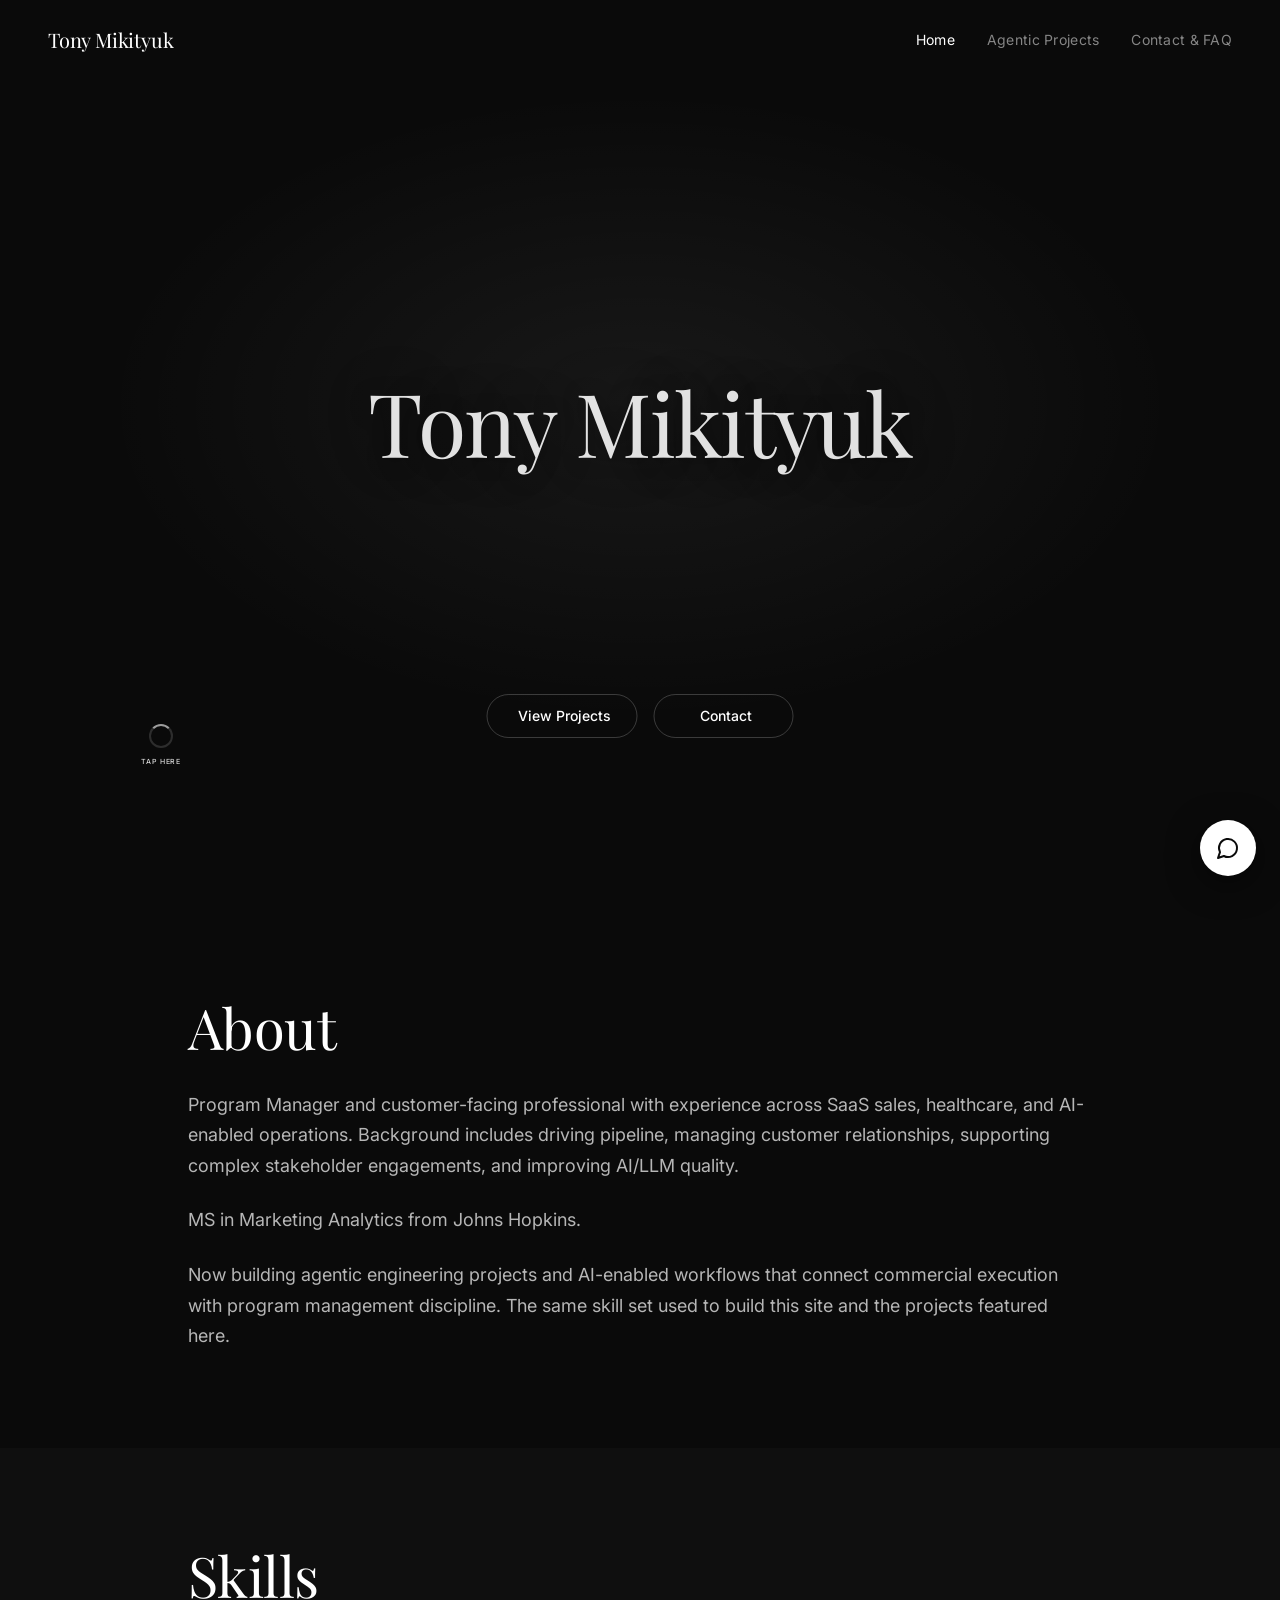
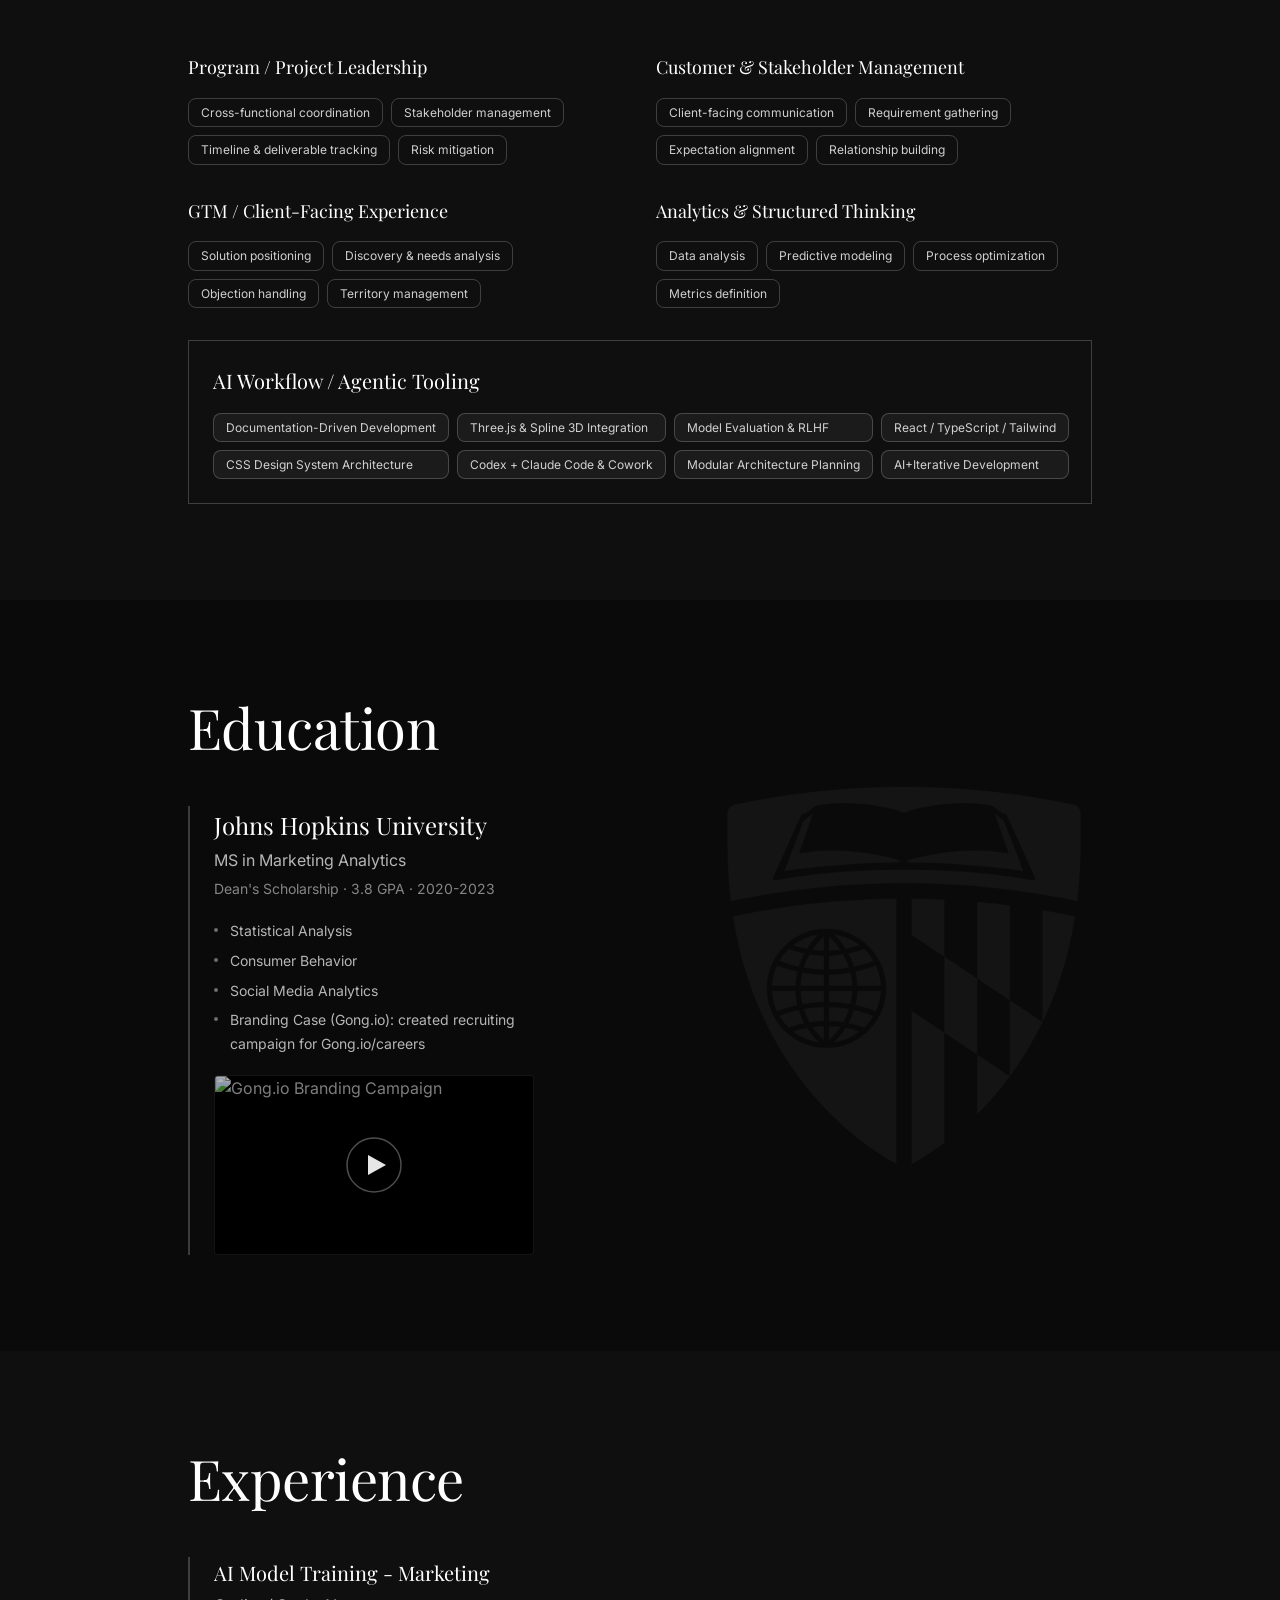
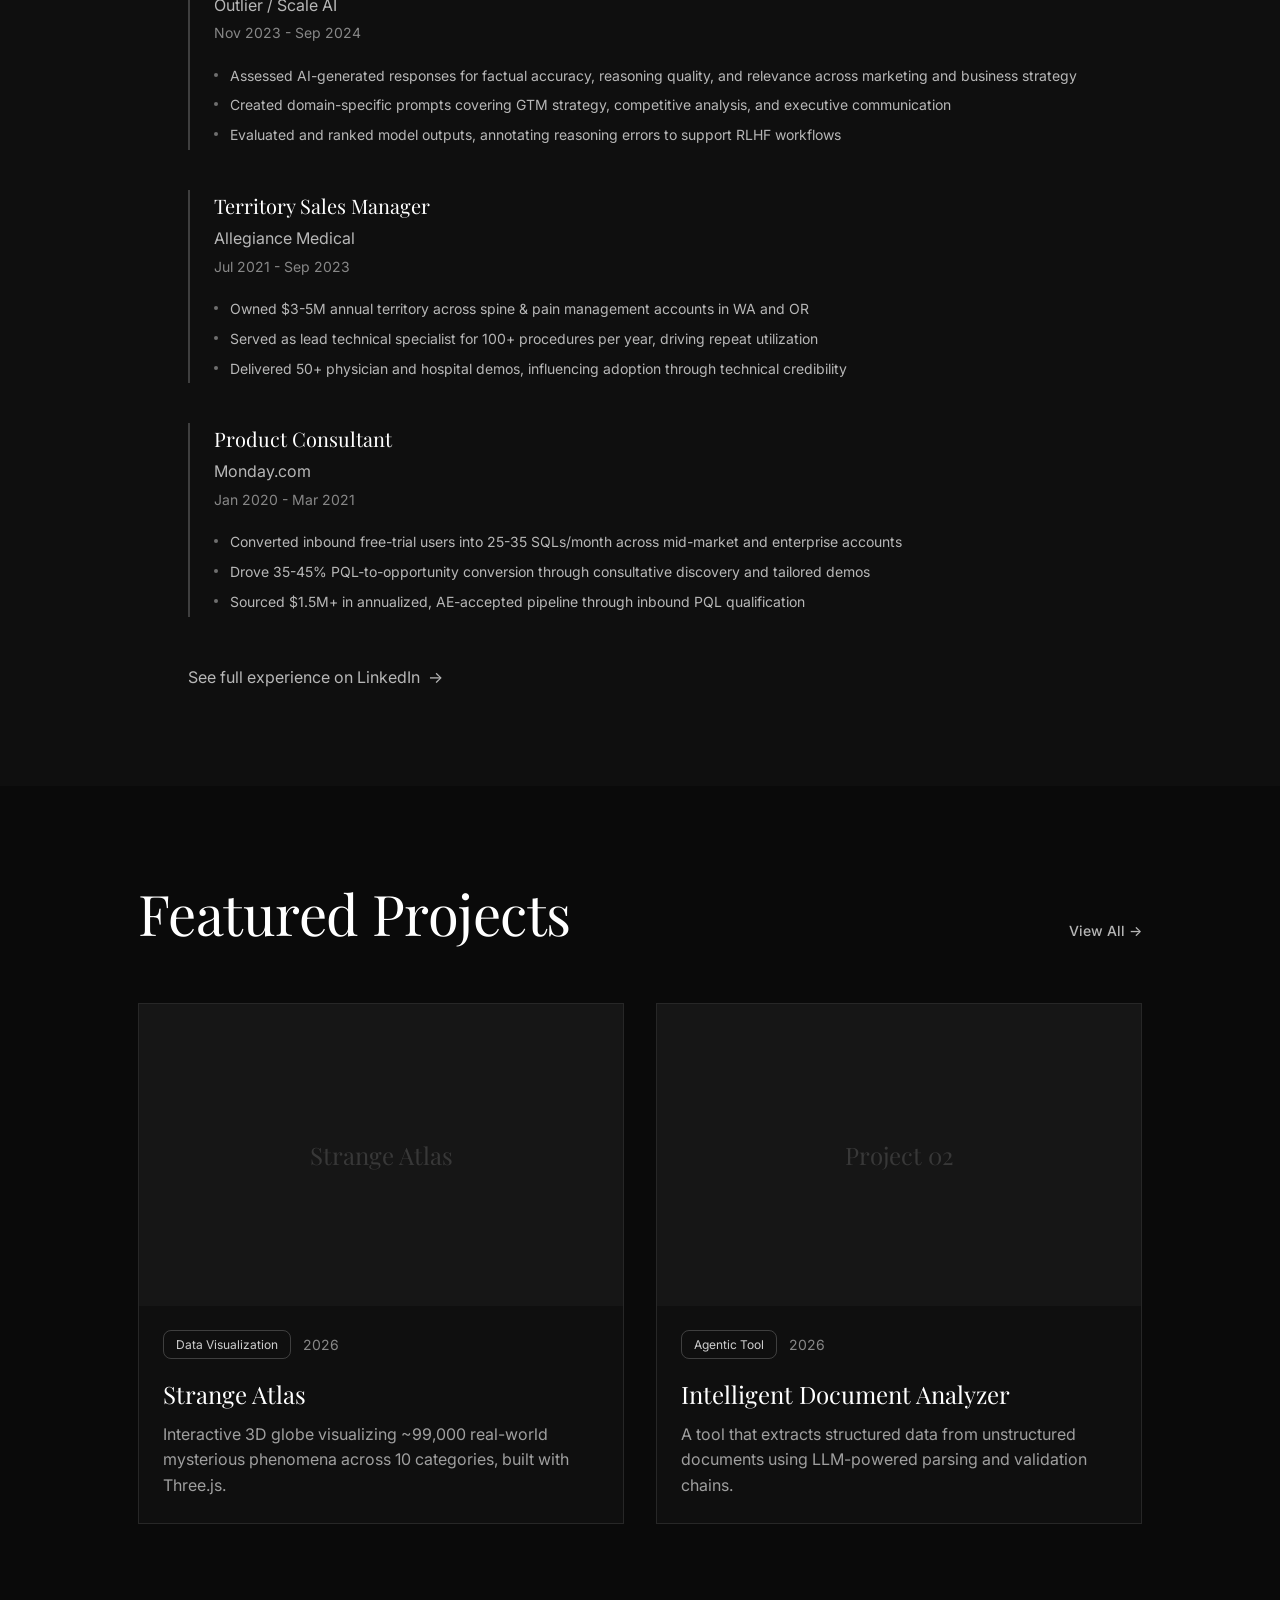
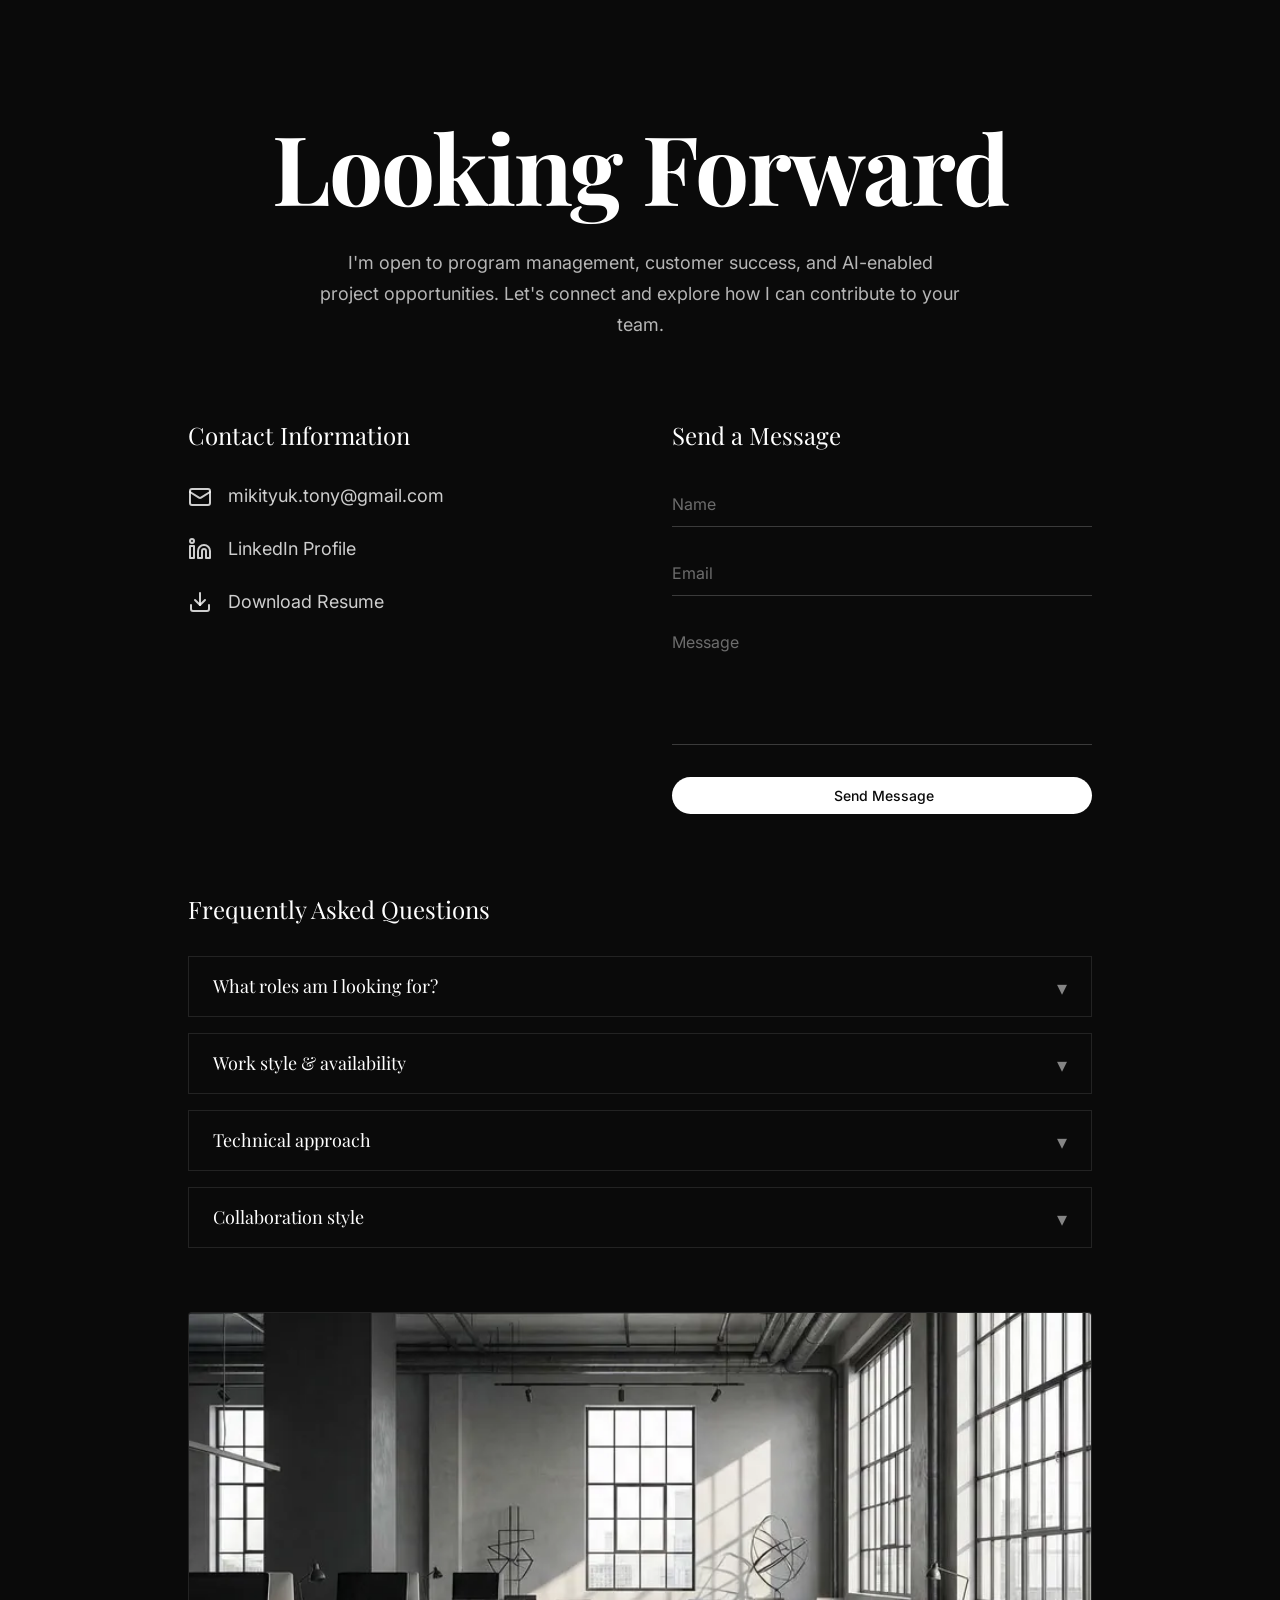
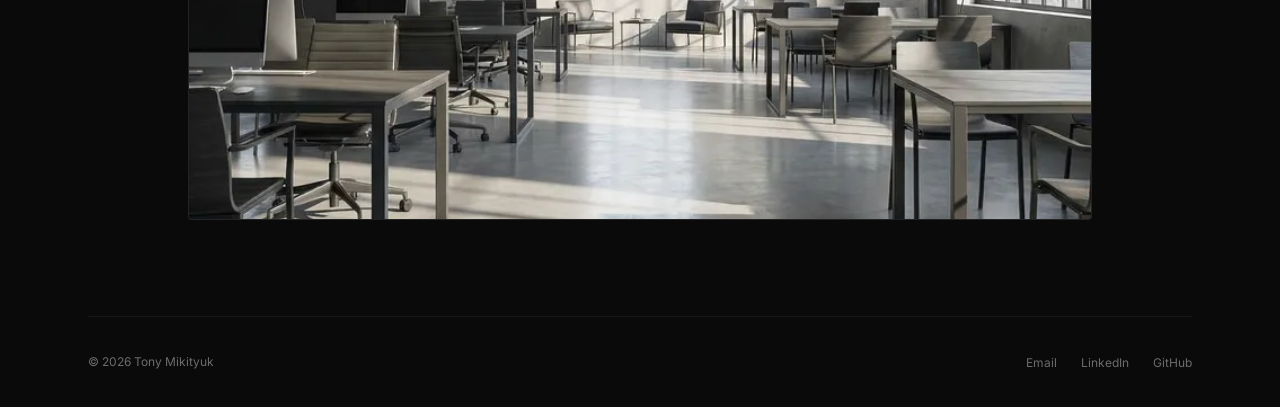
==== commit ad59e5c1: "Add Strange Atlas project page and update portfolio layout - Create dedicated strange-atlas.html wit" ====
--- a/index.html
+++ b/index.html
@@ -256,17 +256,17 @@
         </a>
       </div>
       <div class="project-grid reveal">
-        <a href="project-detail.html" class="project-card">
+        <a href="strange-atlas.html" class="project-card">
           <div class="project-card__image">
-            <span class="project-card__placeholder">Project 01</span>
+            <span class="project-card__placeholder">Strange Atlas</span>
           </div>
           <div class="project-card__body">
             <div class="project-card__badges">
-              <span class="badge">AI Workflow</span>
+              <span class="badge">Data Visualization</span>
               <span class="text-small">2026</span>
             </div>
-            <h3 class="project-card__title">AI Workflow Orchestrator</h3>
-            <p class="project-card__desc">An agentic pipeline that coordinates multi-step tasks across APIs and LLM calls, with built-in error handling and retry logic.</p>
+            <h3 class="project-card__title">Strange Atlas</h3>
+            <p class="project-card__desc">Interactive 3D globe visualizing ~99,000 real-world mysterious phenomena across 10 categories, built with Three.js.</p>
           </div>
         </a>
         <a href="project-detail.html" class="project-card">
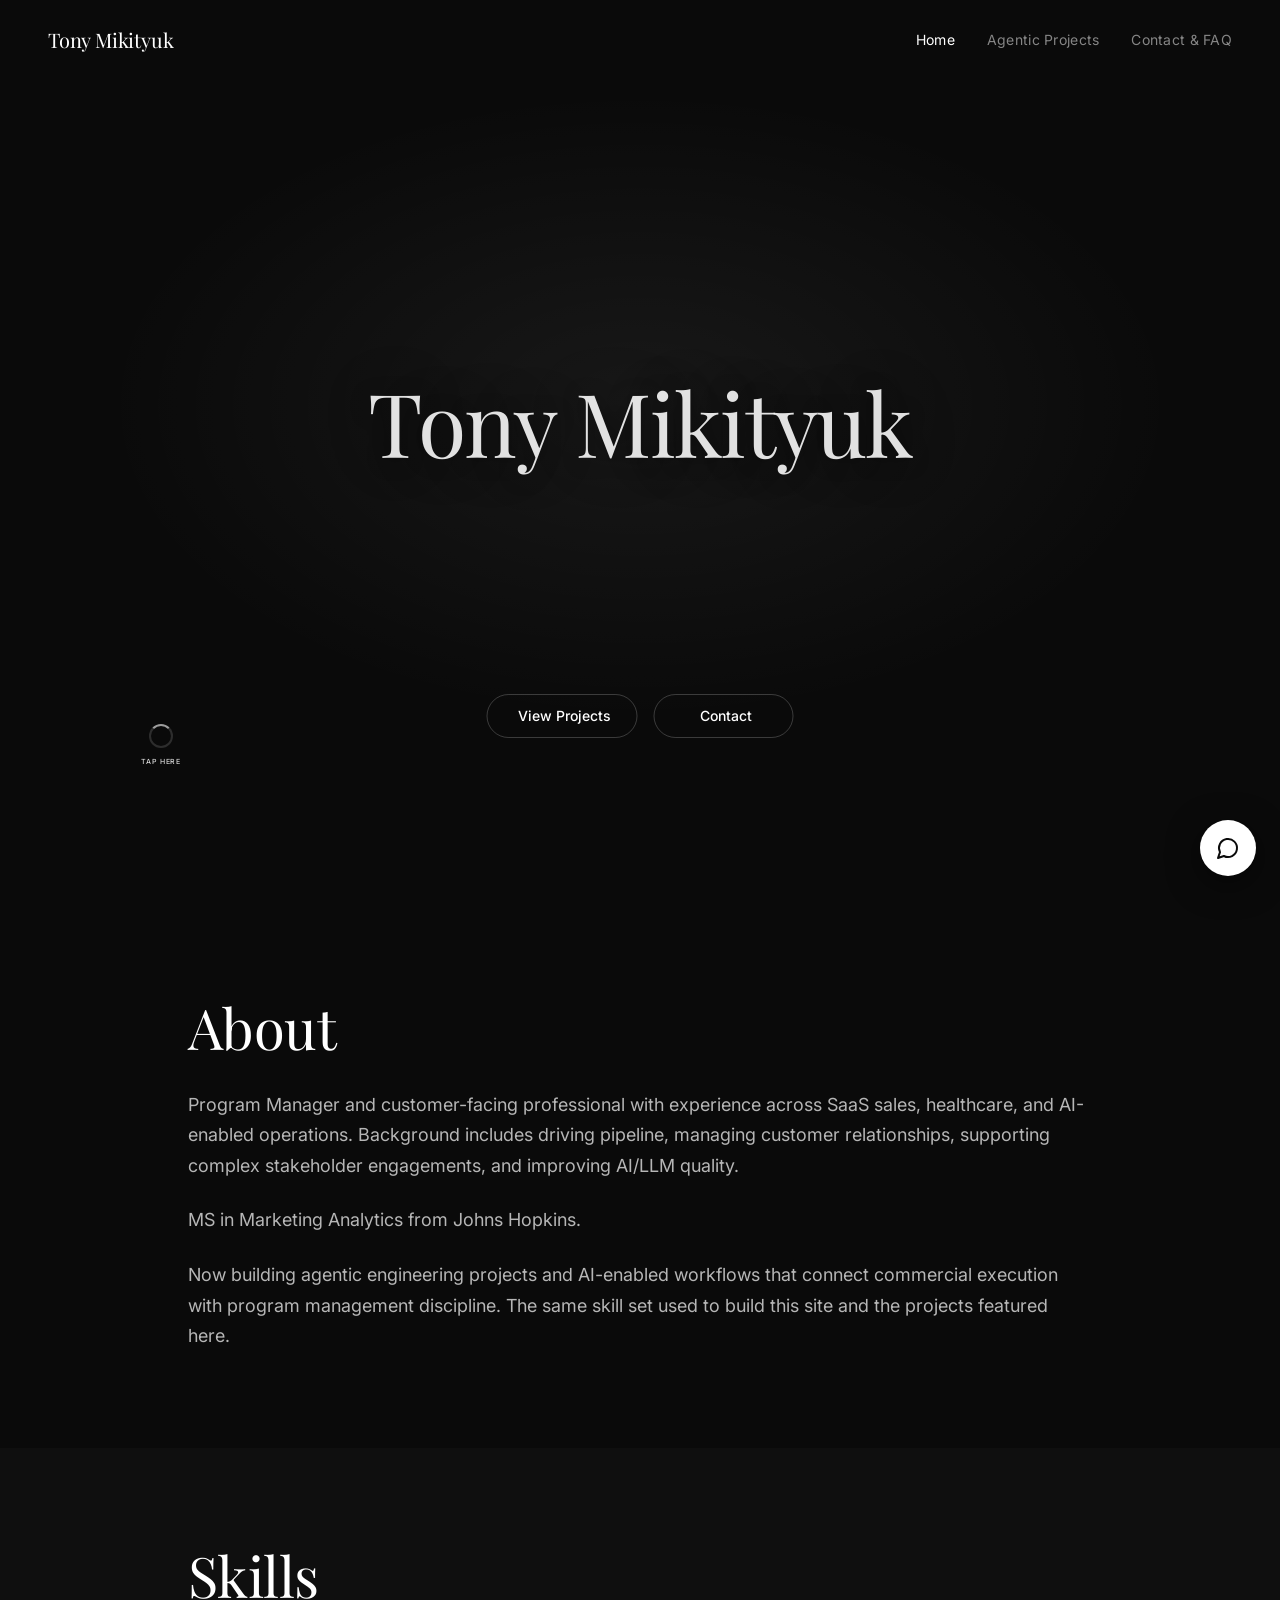
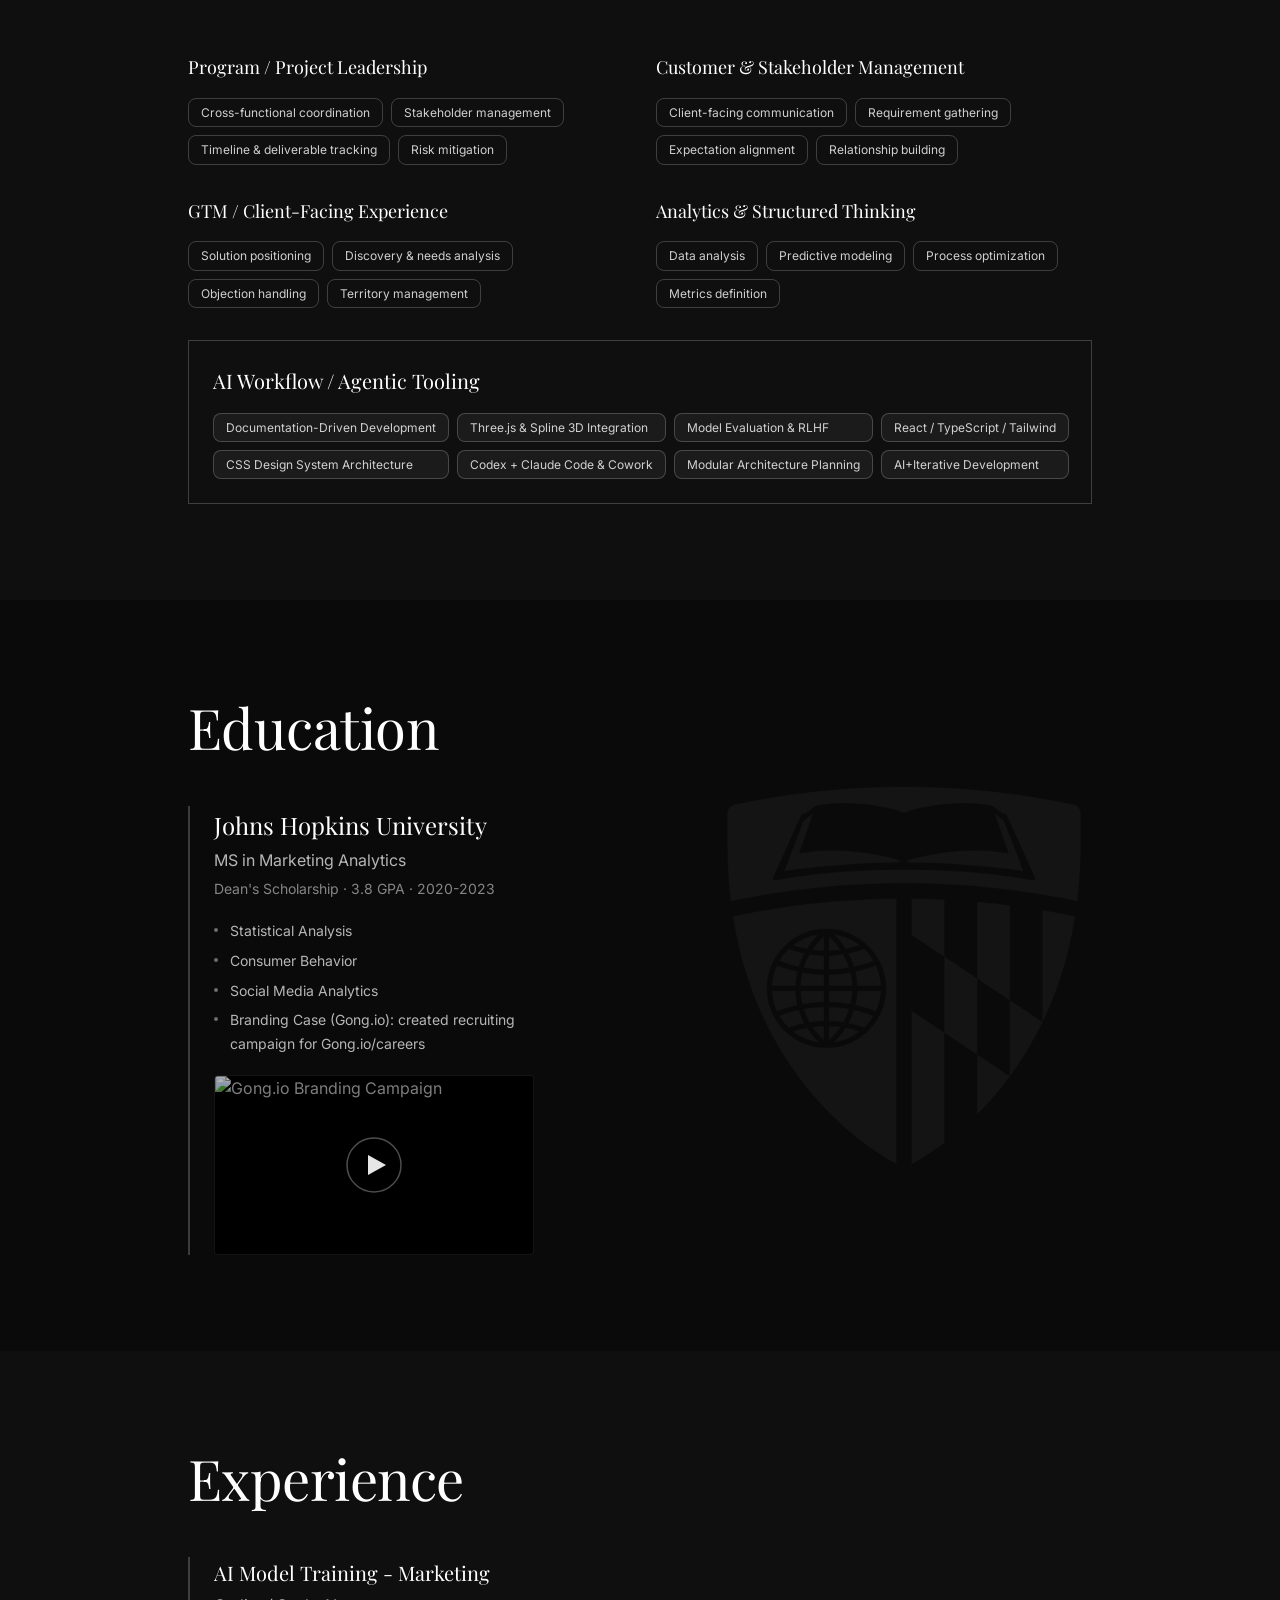
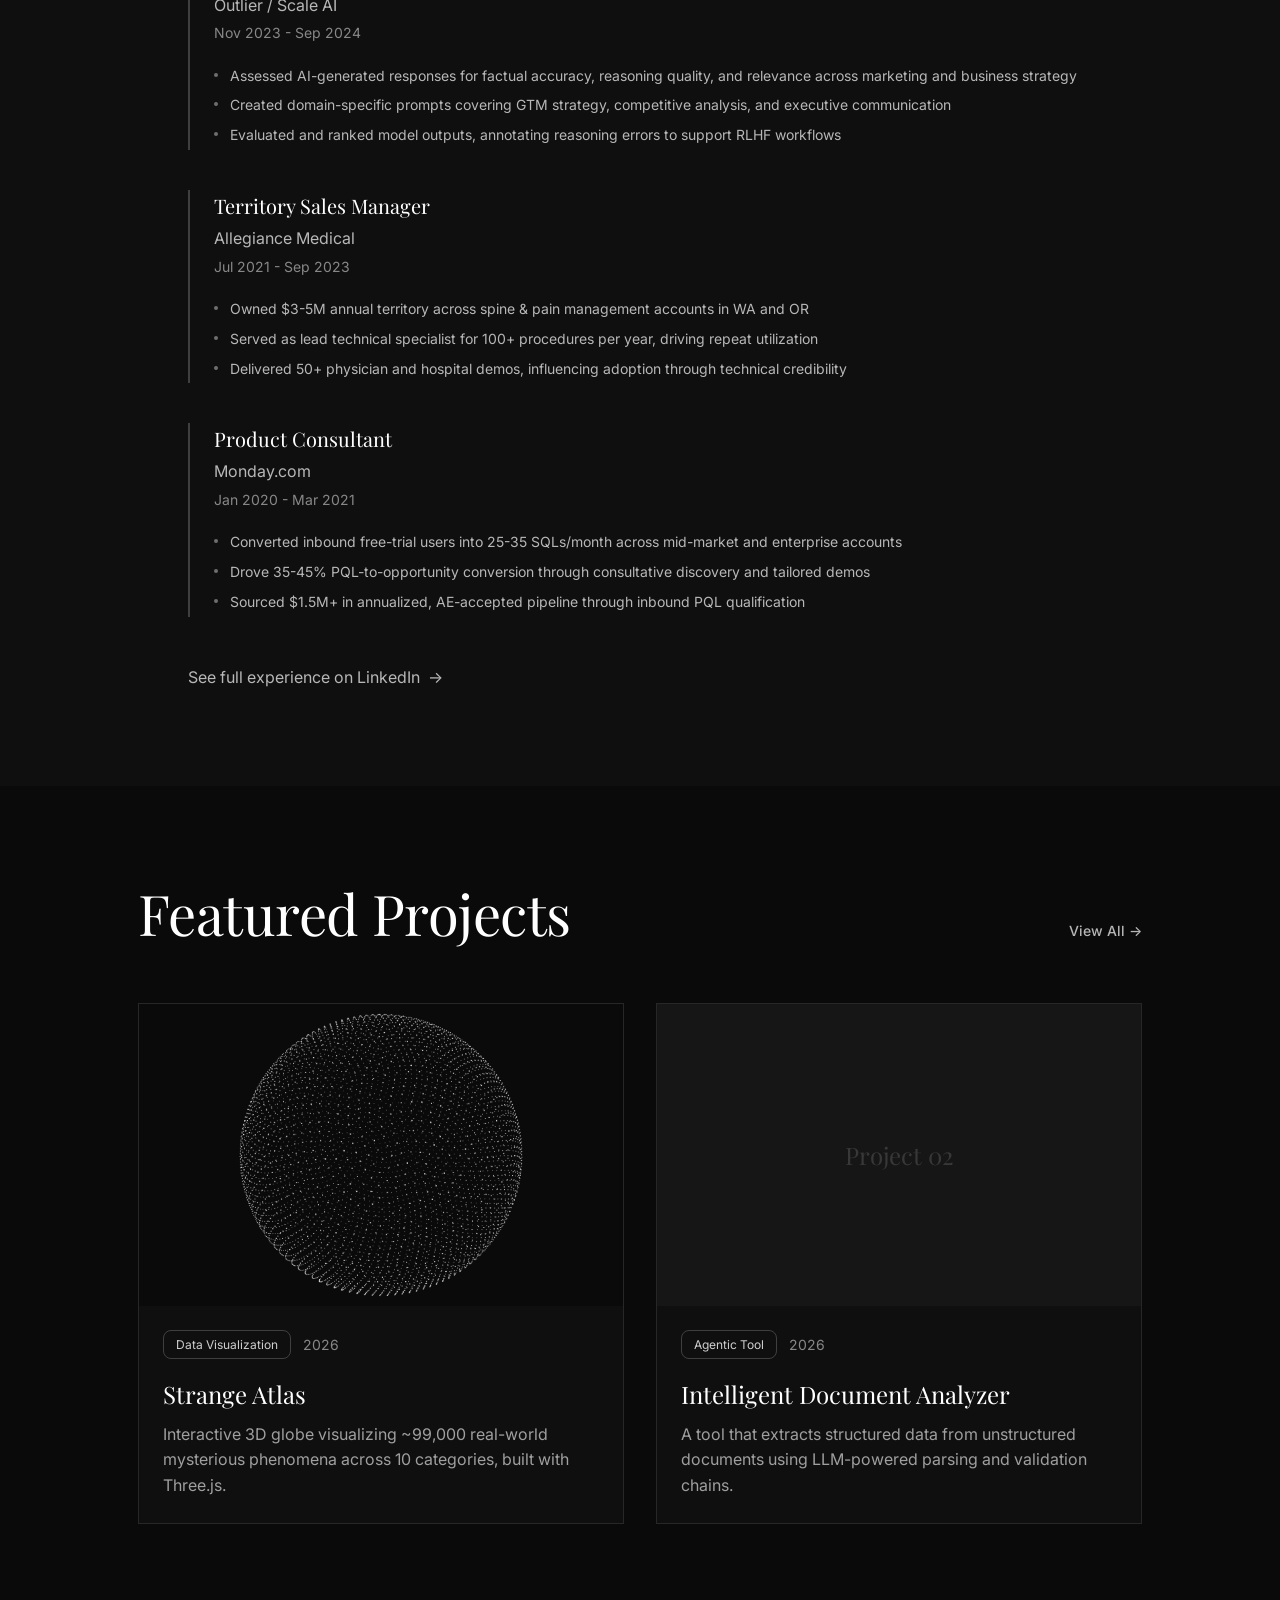
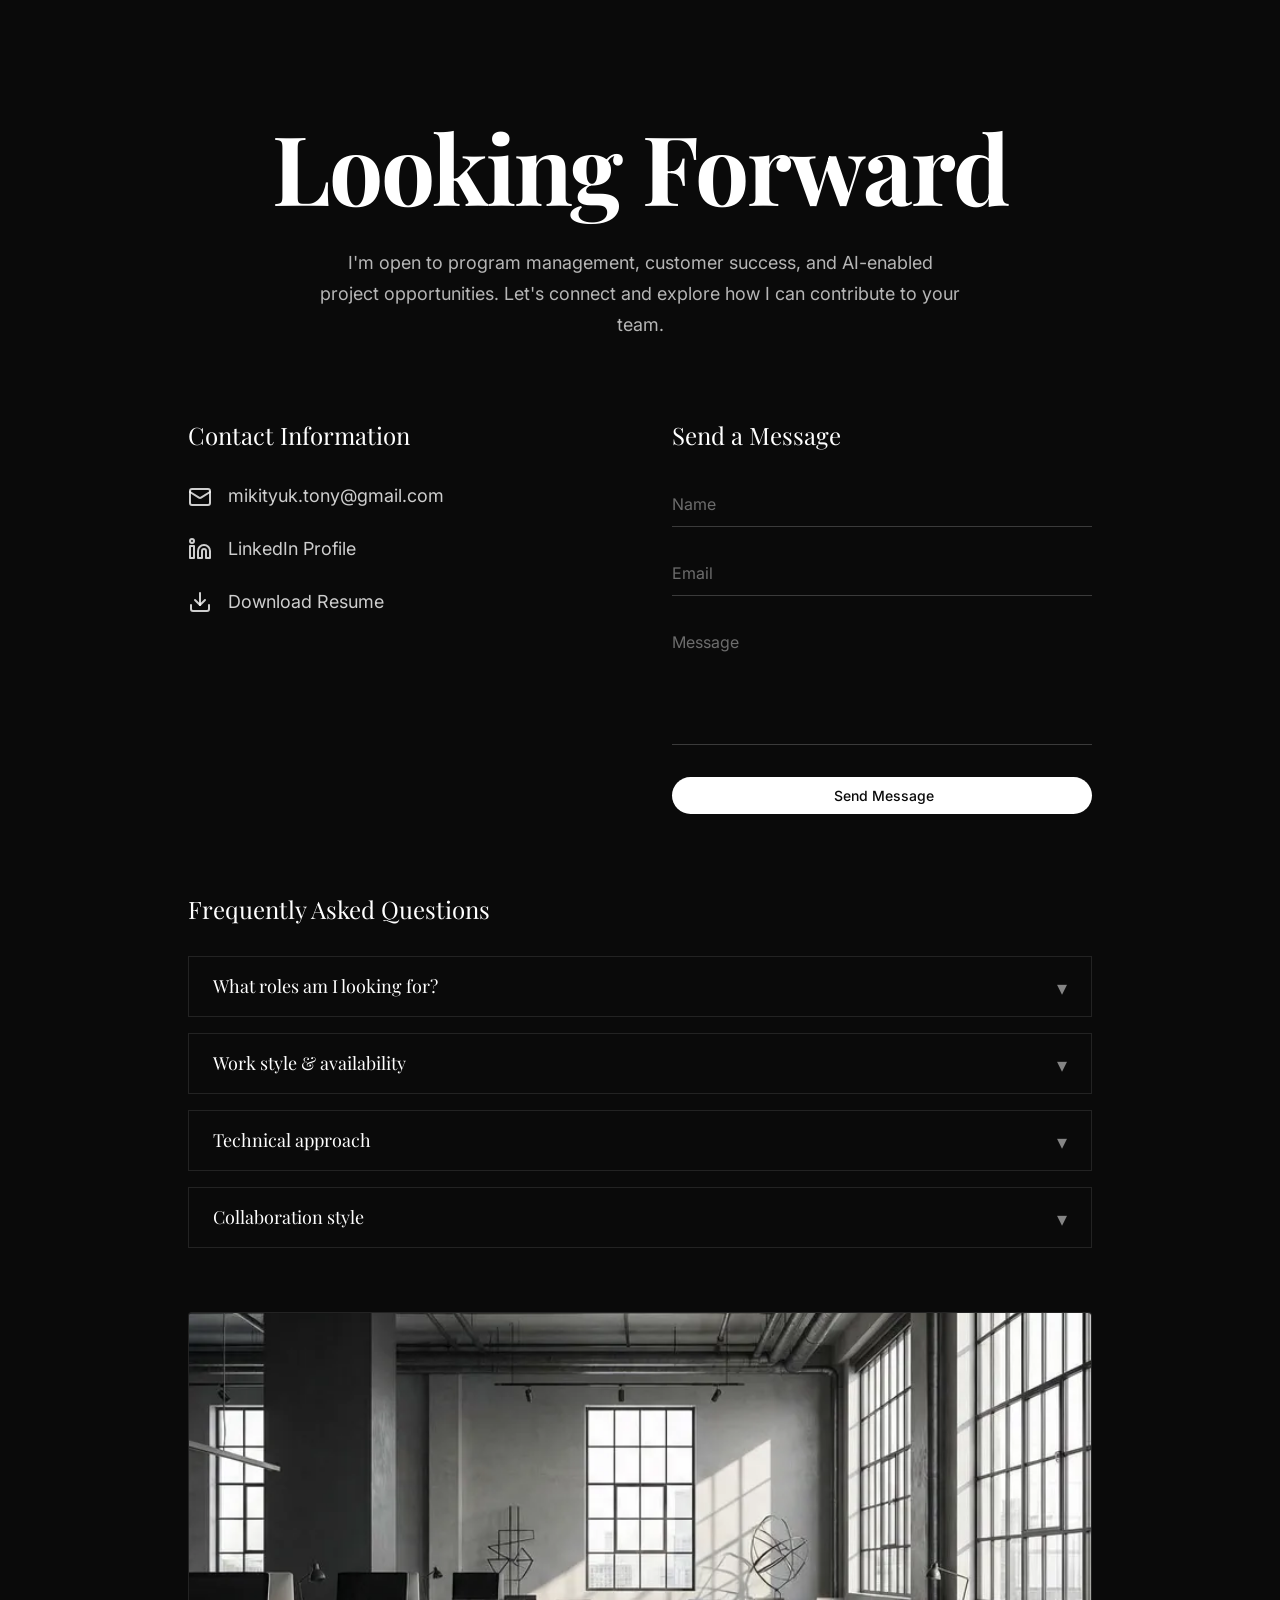
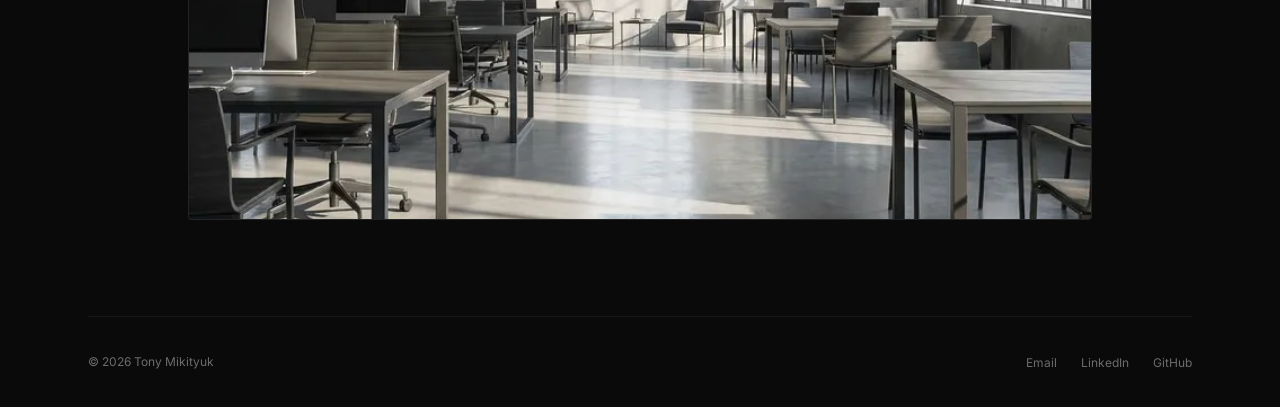
==== commit 6842eb92: "Add globe screenshot as Strange Atlas card image Capture a still of the Three.js spinning globe from" ====
--- a/index.html
+++ b/index.html
@@ -257,8 +257,8 @@
       </div>
       <div class="project-grid reveal">
         <a href="strange-atlas.html" class="project-card">
-          <div class="project-card__image">
-            <span class="project-card__placeholder">Strange Atlas</span>
+          <div class="project-card__image" style="background: #000;">
+            <img src="images/sa-card-globe.png" alt="Strange Atlas globe" style="width: 100%; height: 100%; object-fit: cover;">
           </div>
           <div class="project-card__body">
             <div class="project-card__badges">
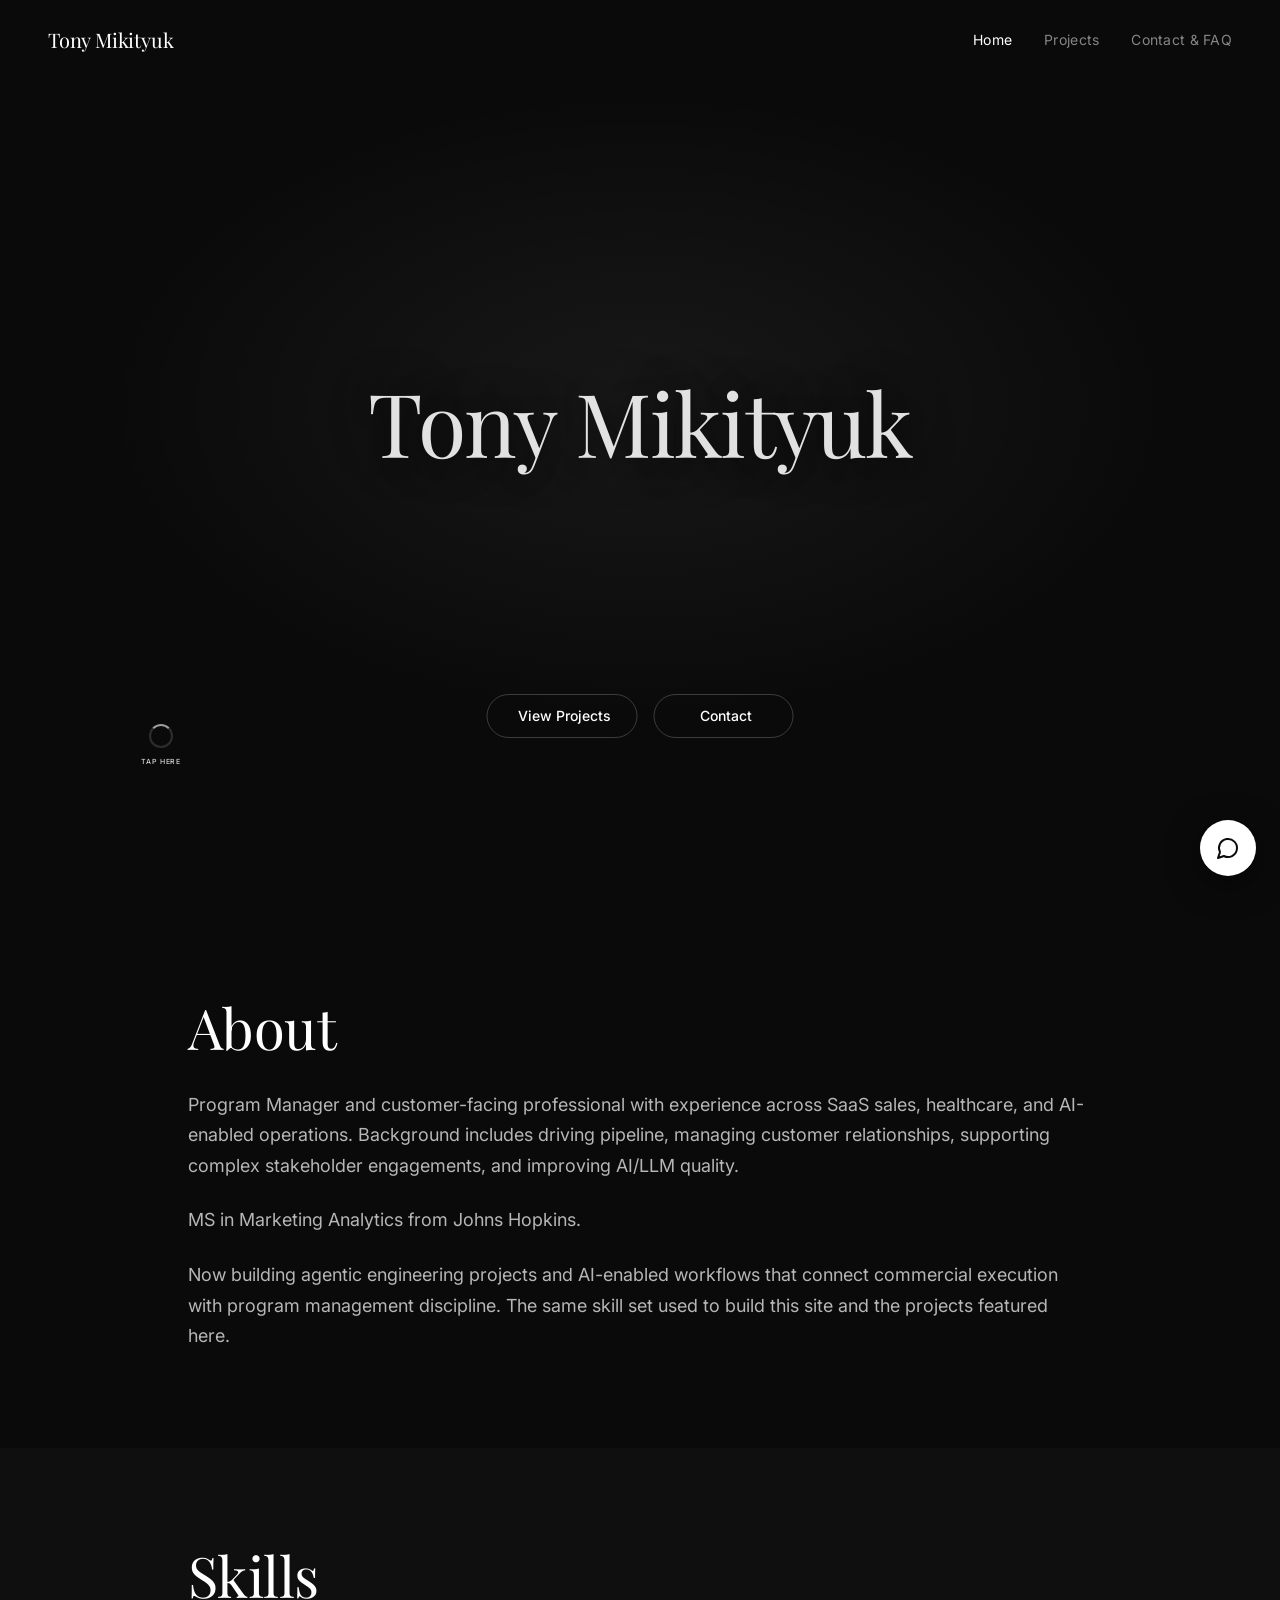
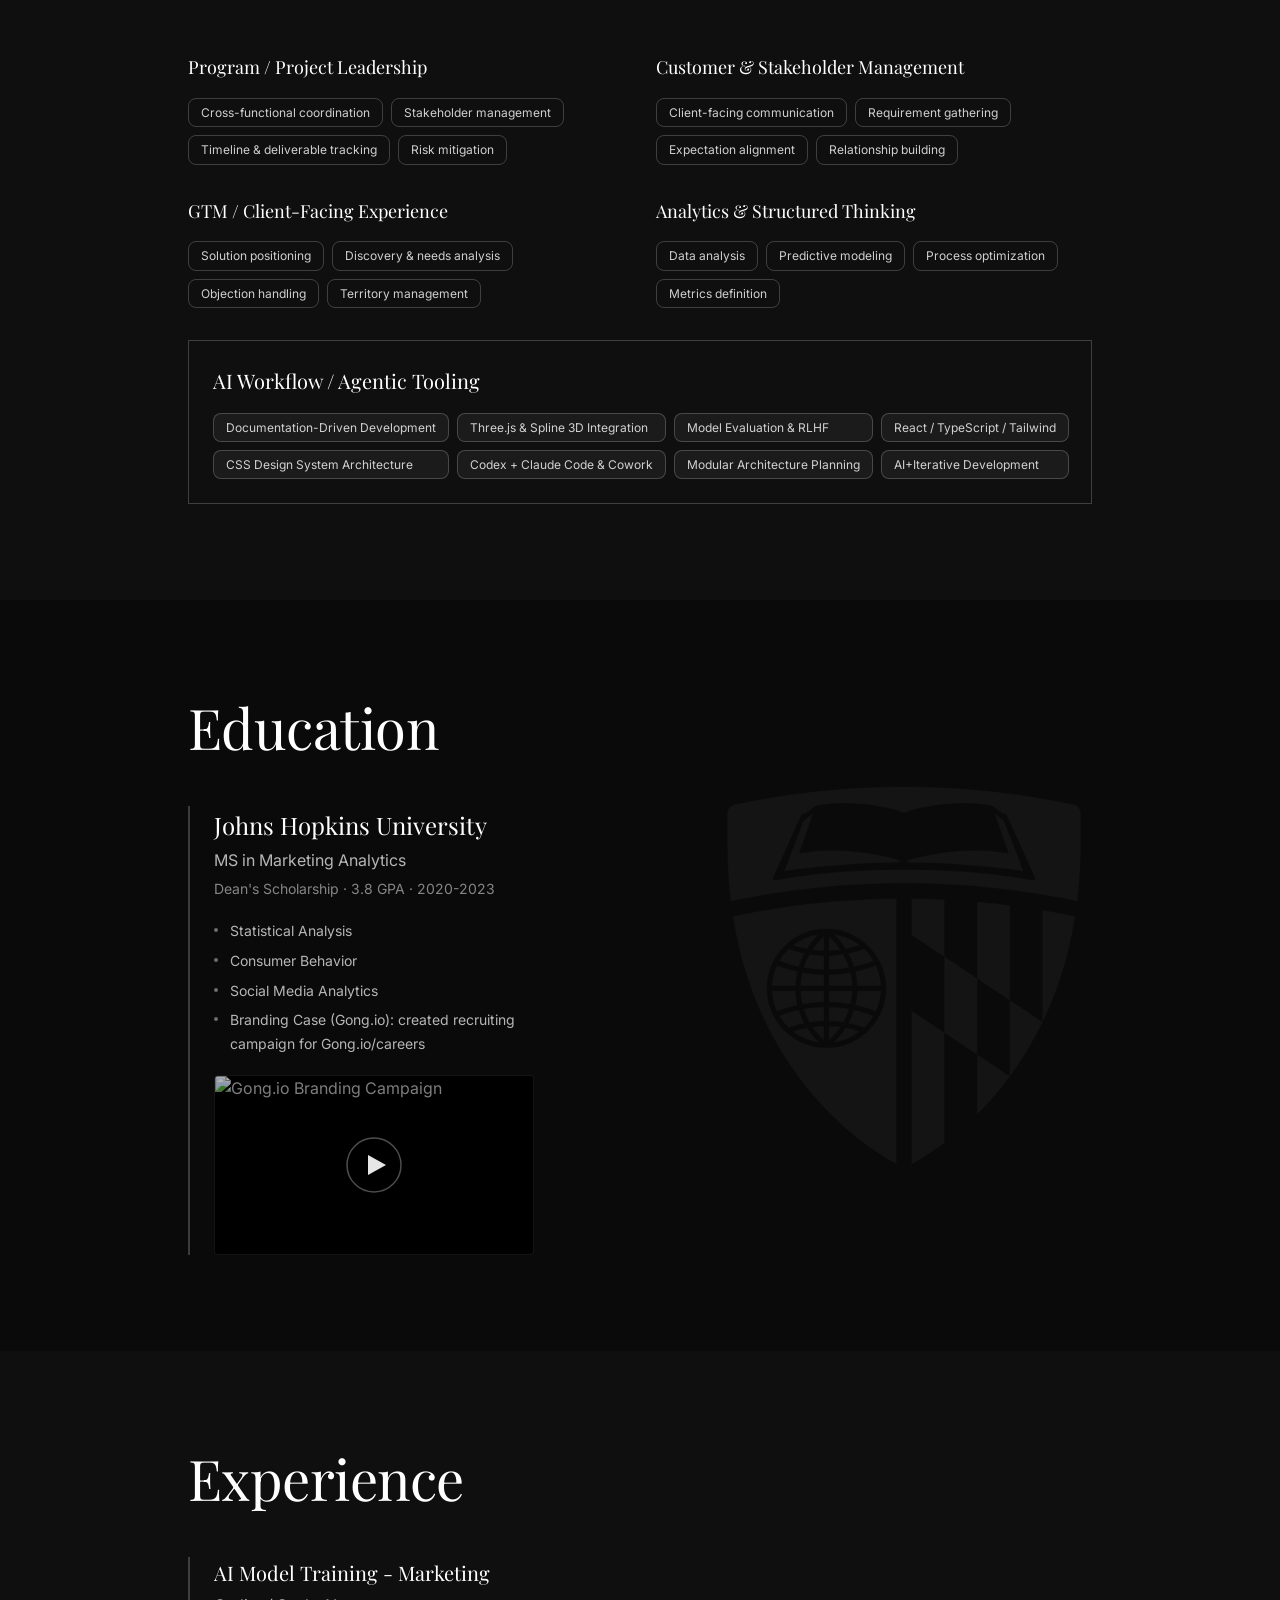
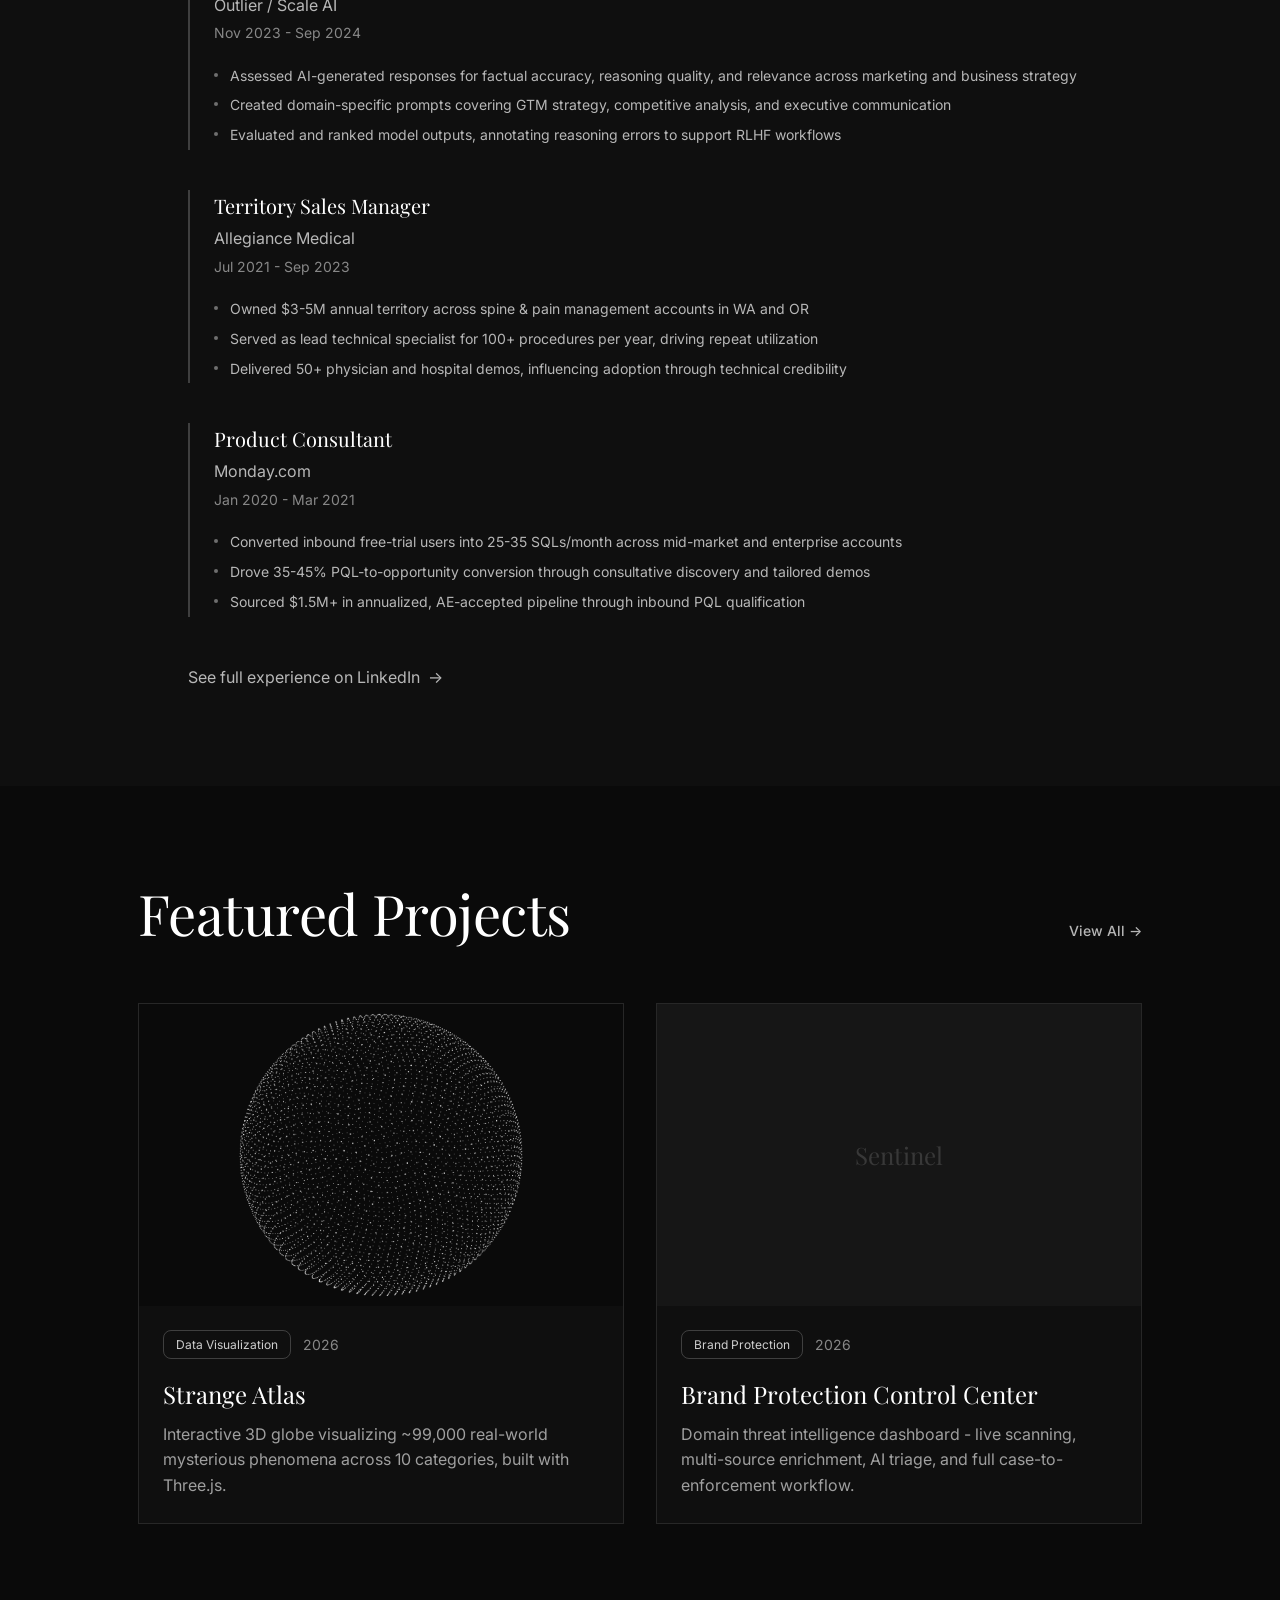
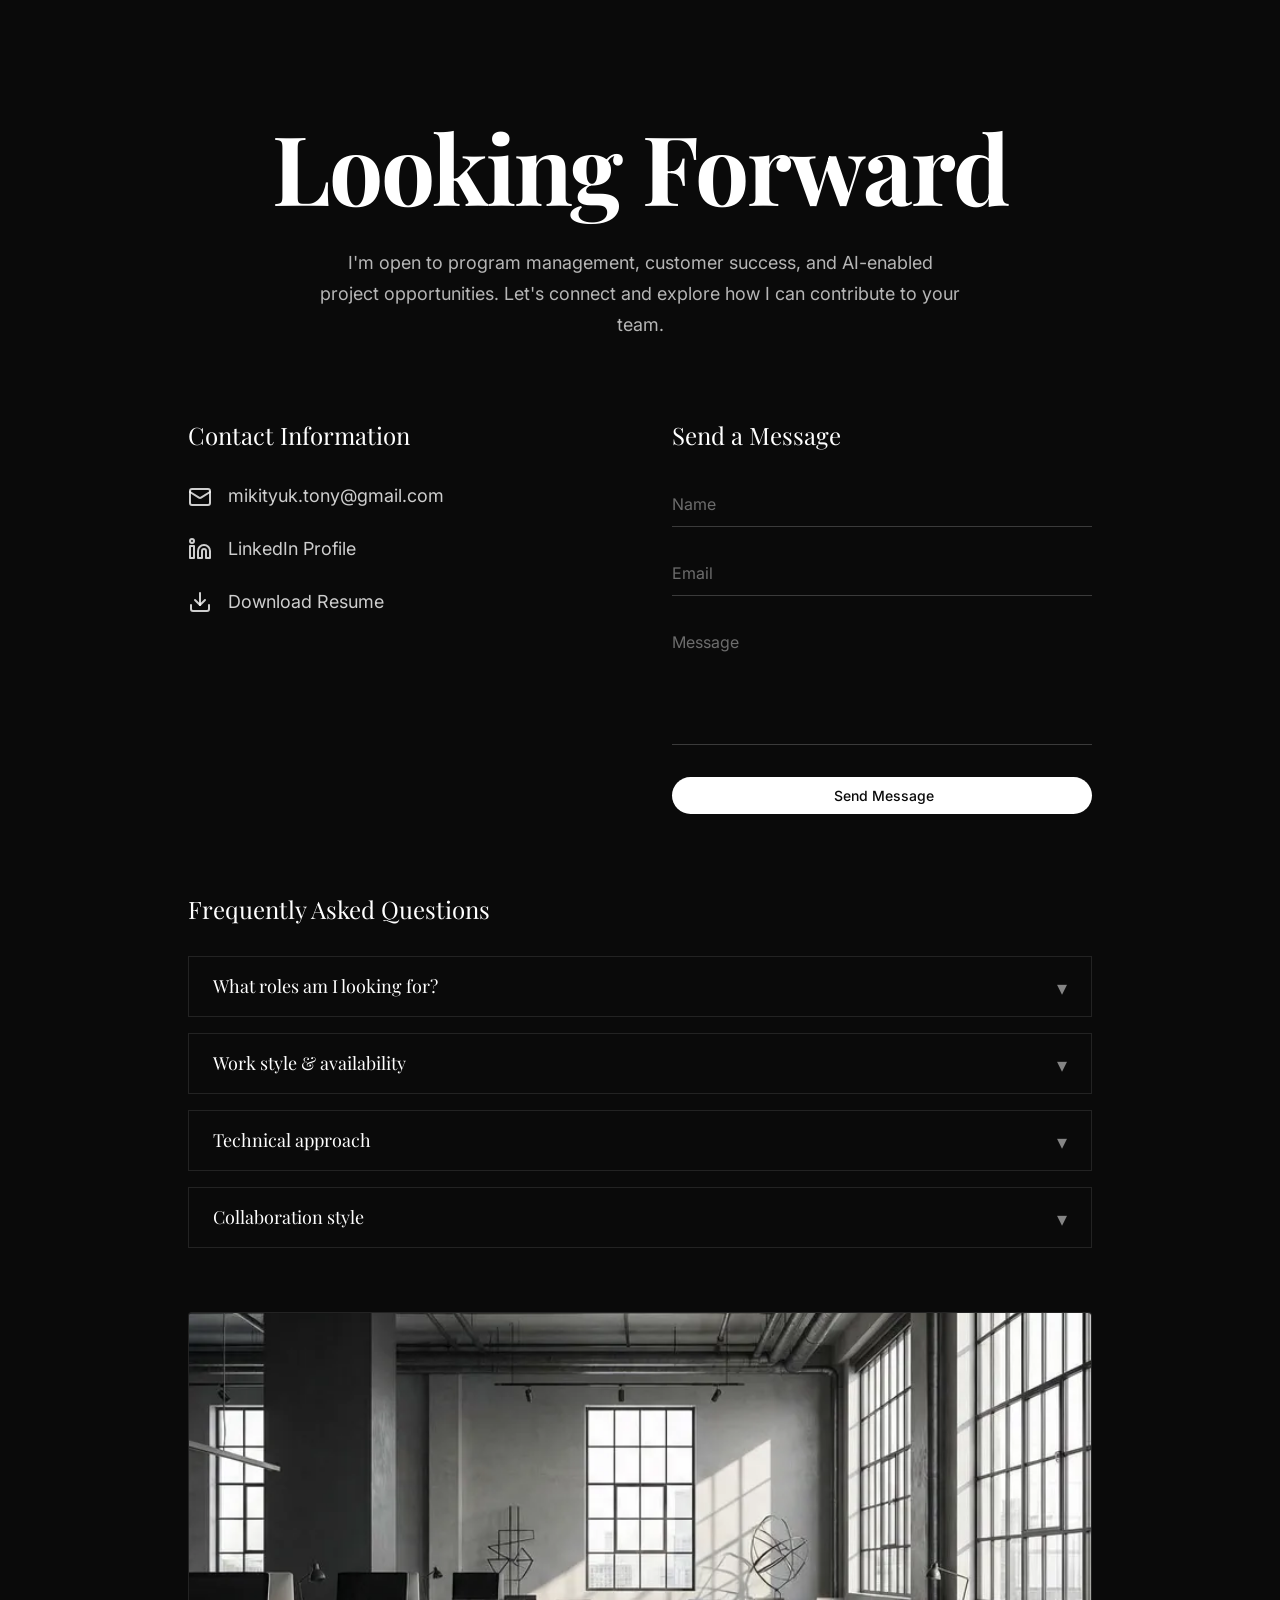
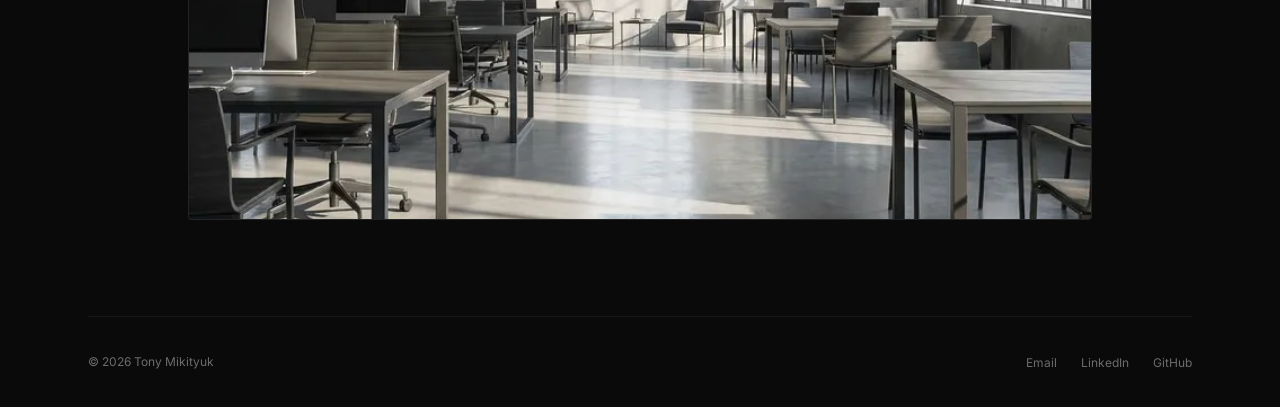
==== commit 722b5aab: "Add Brand Protection Control Center project page and update nav - Create domain-security.html detail" ====
--- a/index.html
+++ b/index.html
@@ -16,7 +16,7 @@
       <a href="index.html" class="nav__logo">Tony Mikityuk</a>
       <ul class="nav__links">
         <li><a href="index.html" class="nav__link nav__link--active">Home</a></li>
-        <li><a href="projects.html" class="nav__link">Agentic Projects</a></li>
+        <li><a href="projects.html" class="nav__link">Projects</a></li>
         <li><a href="hire-me.html" class="nav__link">Contact & FAQ</a></li>
       </ul>
       <button class="nav__hamburger" aria-label="Menu">
@@ -27,7 +27,7 @@
 
   <div class="nav__overlay">
     <a href="index.html">Home</a>
-    <a href="projects.html">Agentic Projects</a>
+    <a href="projects.html">Projects</a>
     <a href="hire-me.html">Contact & FAQ</a>
   </div>
 
@@ -269,17 +269,17 @@
             <p class="project-card__desc">Interactive 3D globe visualizing ~99,000 real-world mysterious phenomena across 10 categories, built with Three.js.</p>
           </div>
         </a>
-        <a href="project-detail.html" class="project-card">
+        <a href="domain-security.html" class="project-card">
           <div class="project-card__image">
-            <span class="project-card__placeholder">Project 02</span>
+            <span class="project-card__placeholder">Sentinel</span>
           </div>
           <div class="project-card__body">
             <div class="project-card__badges">
-              <span class="badge">Agentic Tool</span>
+              <span class="badge">Brand Protection</span>
               <span class="text-small">2026</span>
             </div>
-            <h3 class="project-card__title">Intelligent Document Analyzer</h3>
-            <p class="project-card__desc">A tool that extracts structured data from unstructured documents using LLM-powered parsing and validation chains.</p>
+            <h3 class="project-card__title">Brand Protection Control Center</h3>
+            <p class="project-card__desc">Domain threat intelligence dashboard - live scanning, multi-source enrichment, AI triage, and full case-to-enforcement workflow.</p>
           </div>
         </a>
       </div>
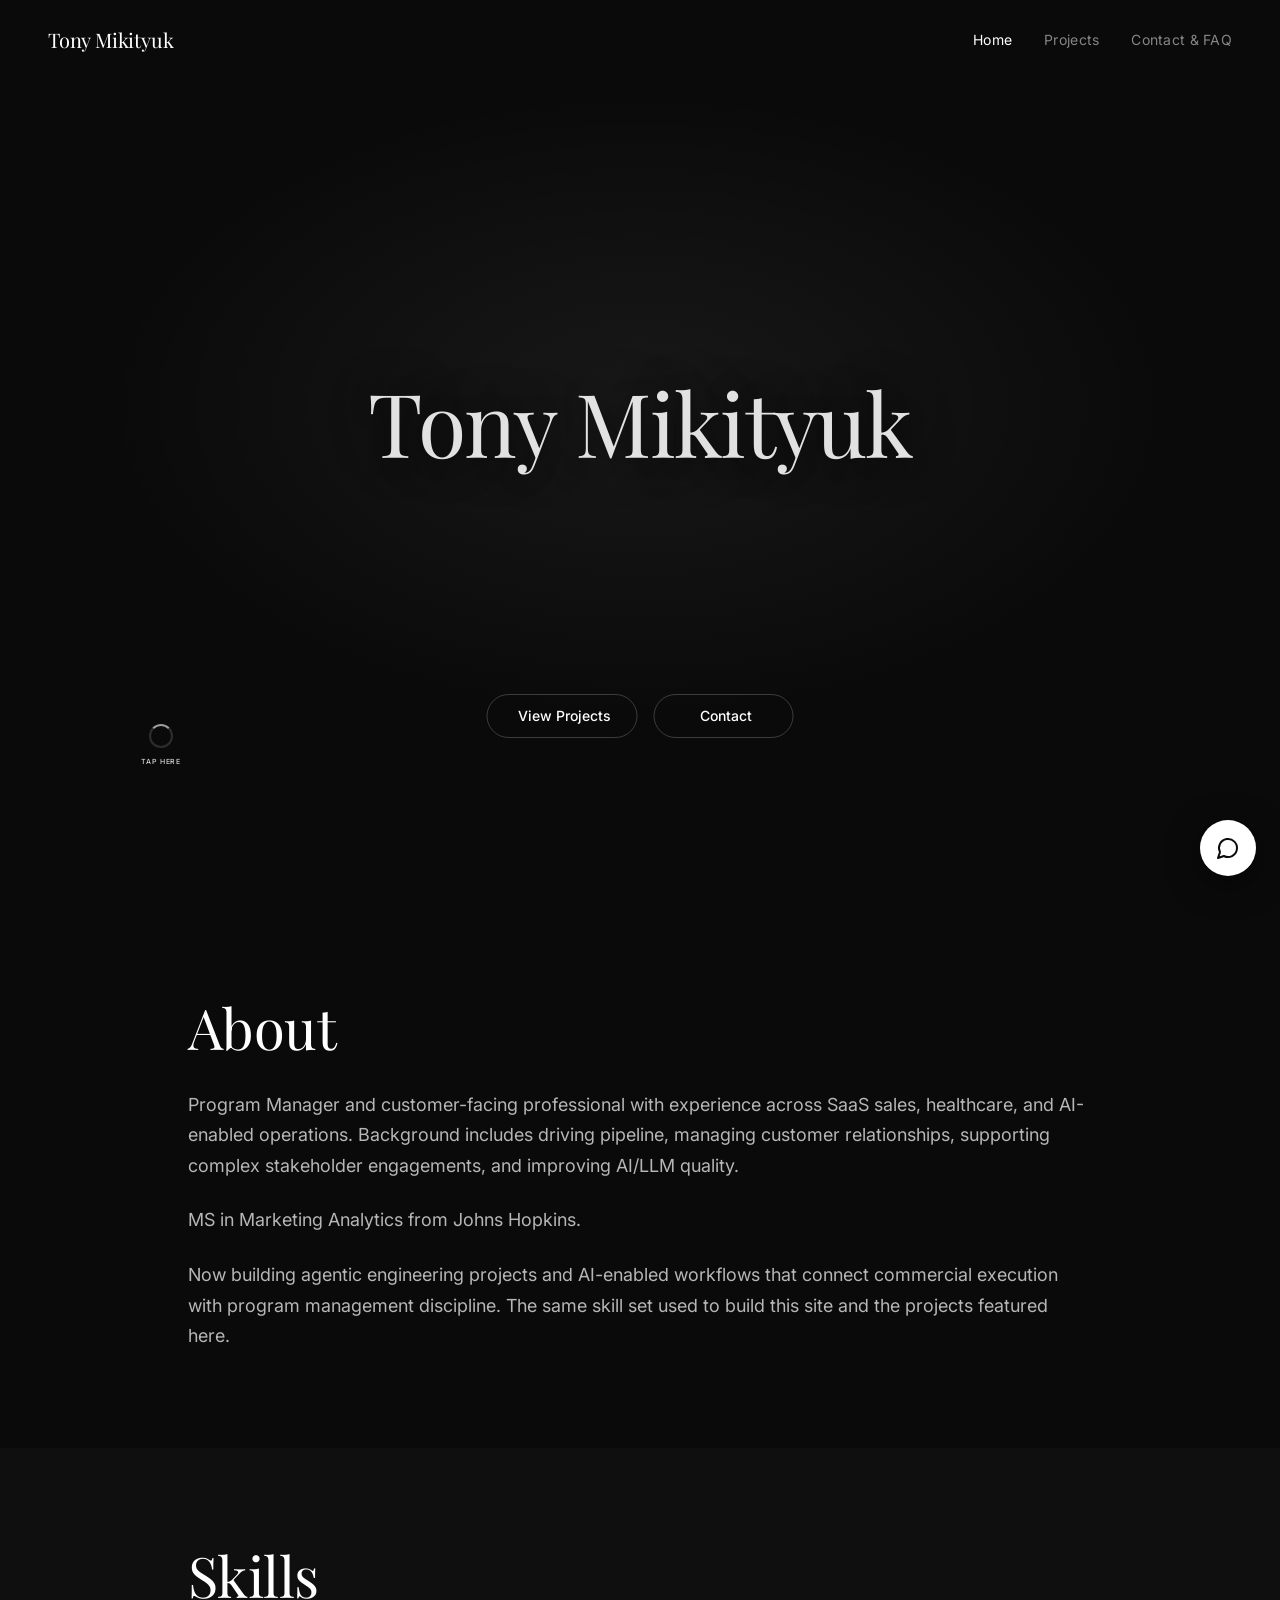
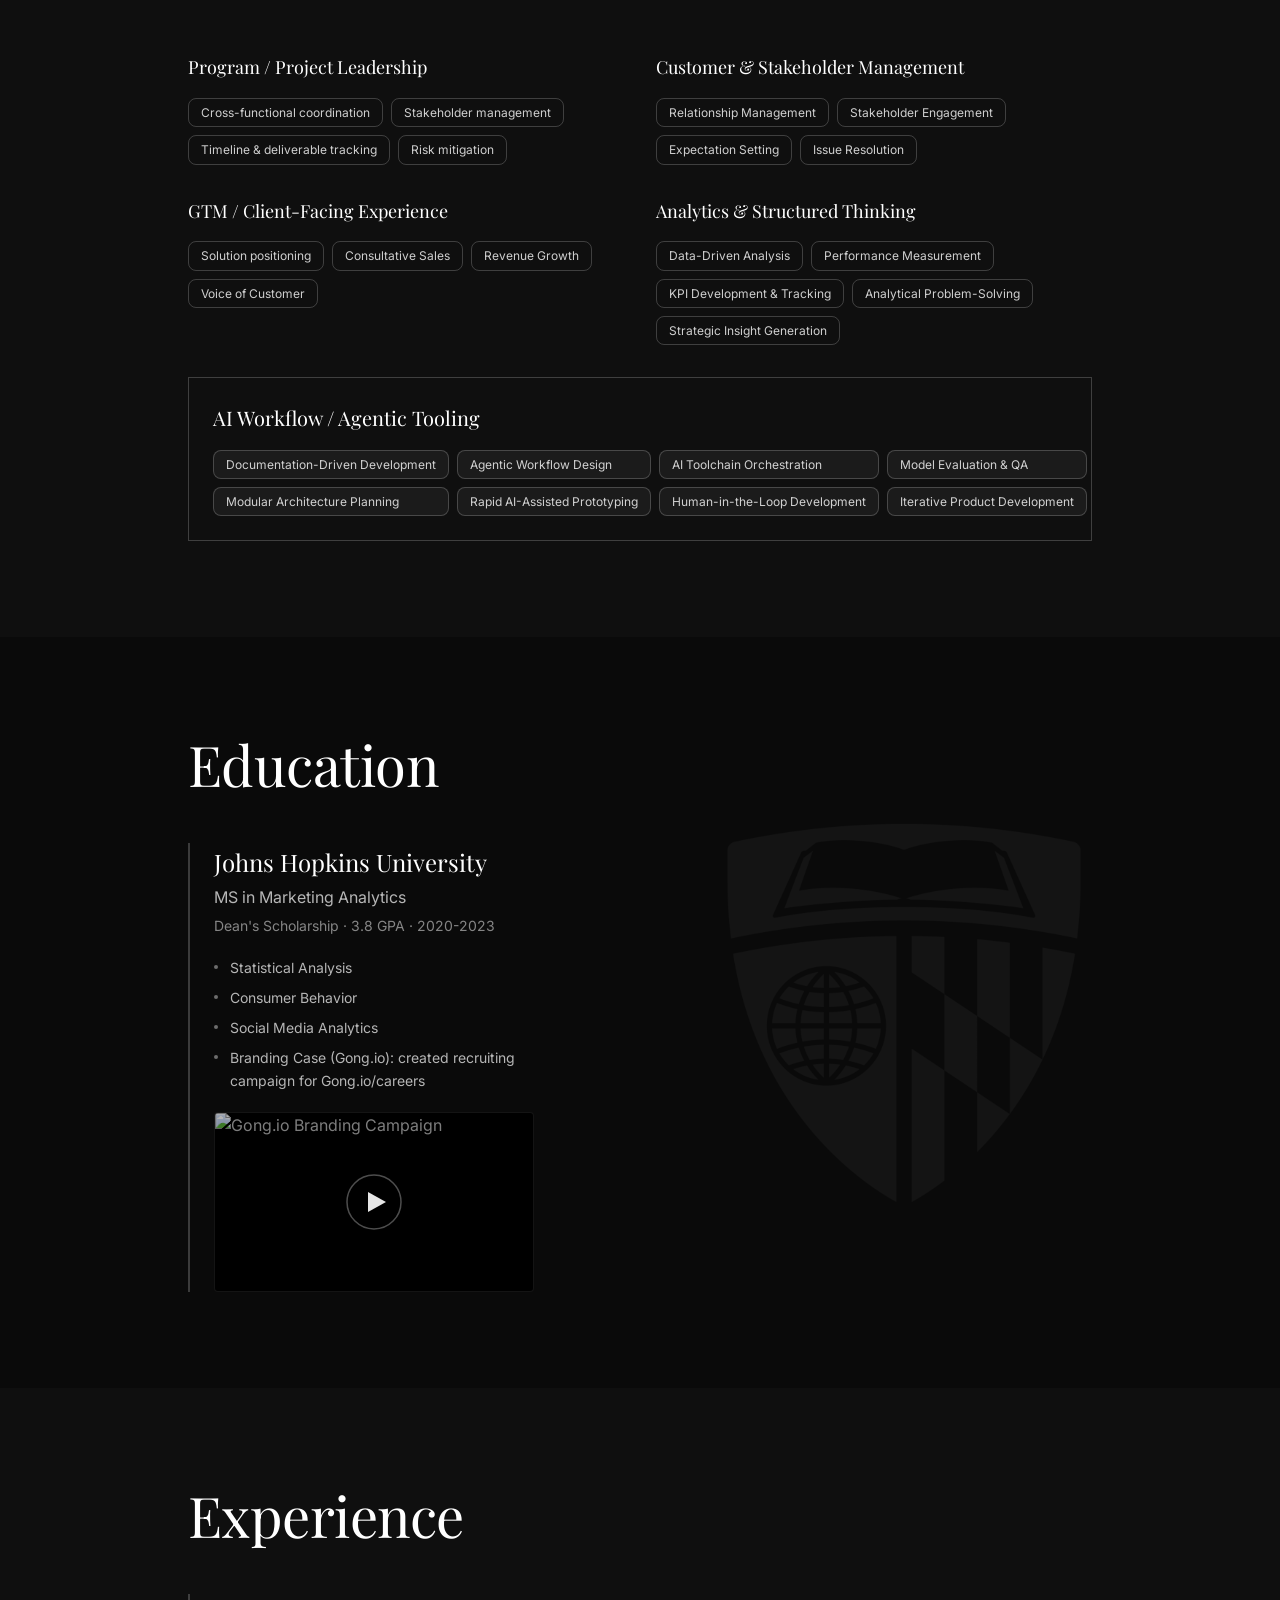
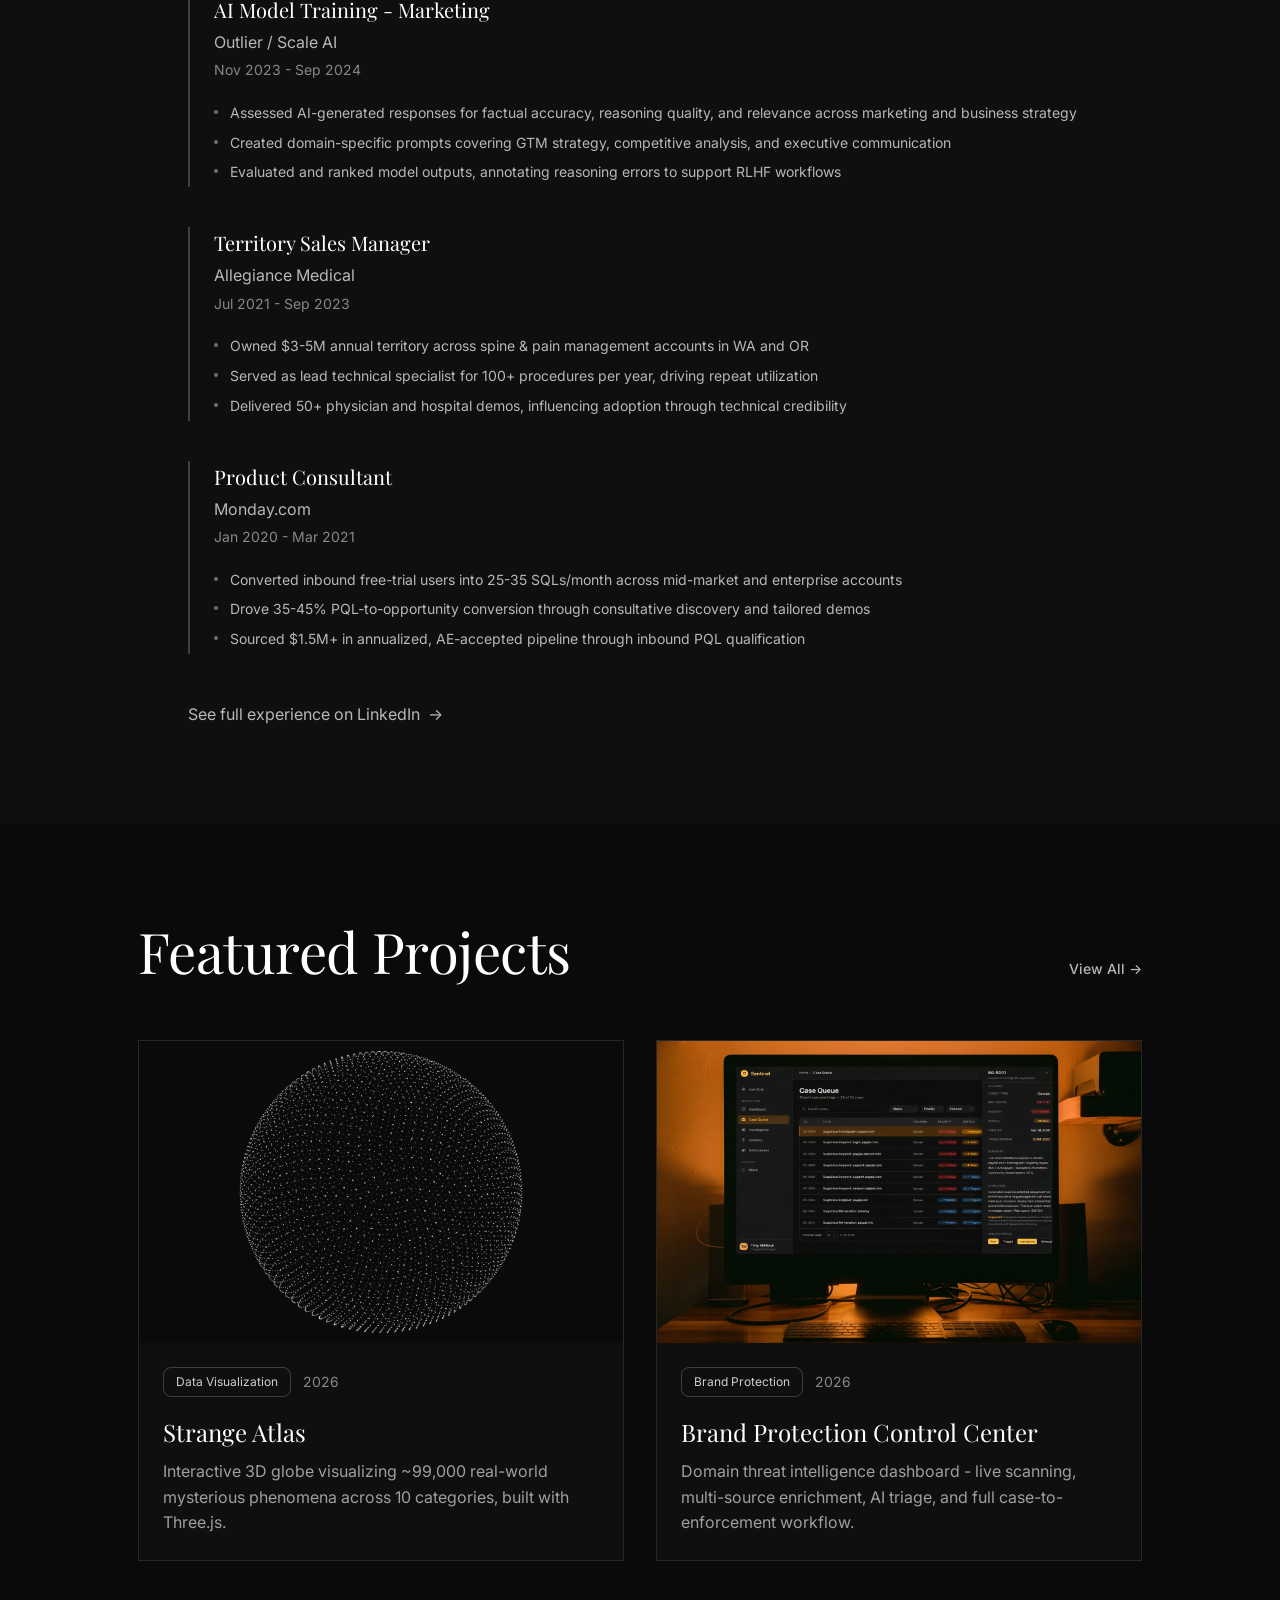
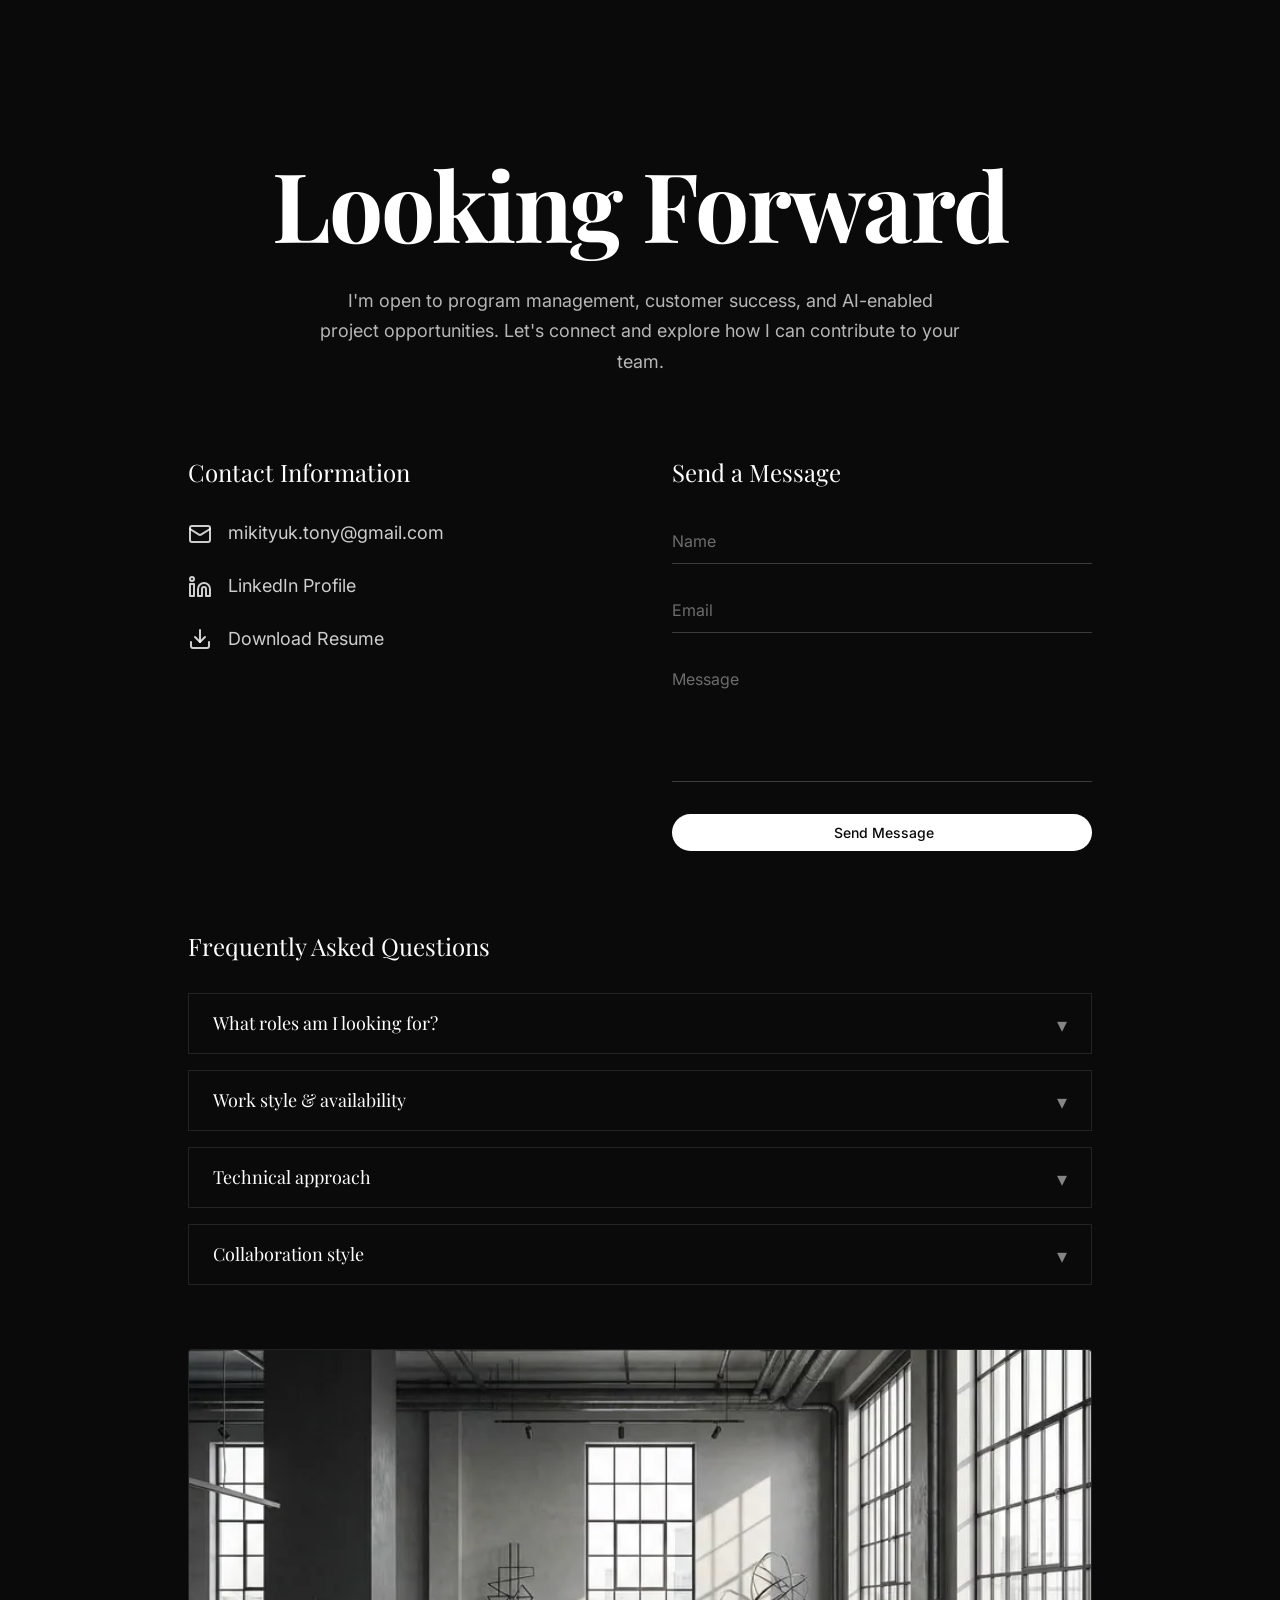
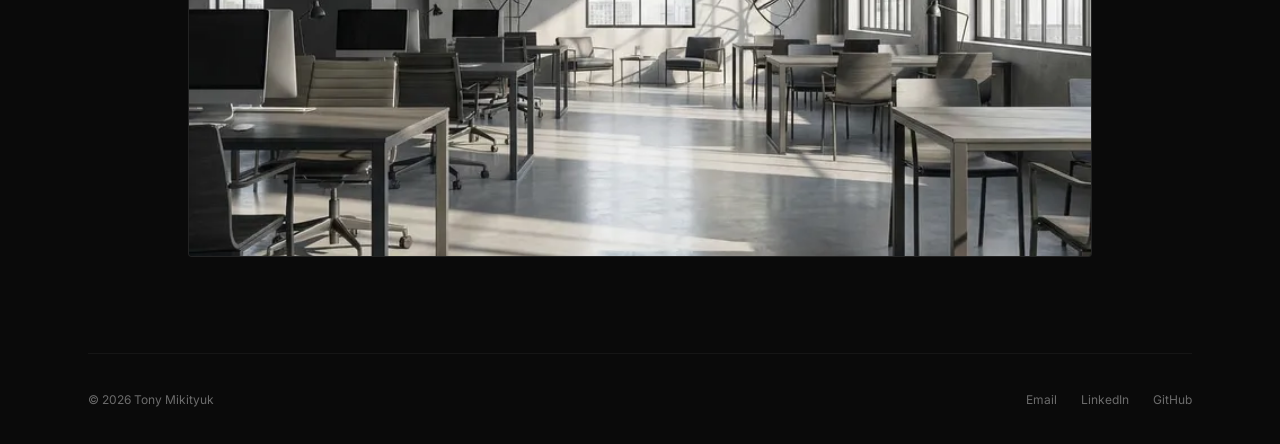
==== commit 7301a721: "Add screenshots, update skills, clean up dead code - Add 6 Brand Protection images (hero, card, 4 ga" ====
--- a/index.html
+++ b/index.html
@@ -108,41 +108,42 @@
         <div class="skill-group reveal" data-delay="50">
           <h3 class="skill-group__title">Customer & Stakeholder Management</h3>
           <div class="skill-group__tags">
-            <span class="badge">Client-facing communication</span>
-            <span class="badge">Requirement gathering</span>
-            <span class="badge">Expectation alignment</span>
-            <span class="badge">Relationship building</span>
+            <span class="badge">Relationship Management</span>
+            <span class="badge">Stakeholder Engagement</span>
+            <span class="badge">Expectation Setting</span>
+            <span class="badge">Issue Resolution</span>
           </div>
         </div>
         <div class="skill-group reveal" data-delay="100">
           <h3 class="skill-group__title">GTM / Client-Facing Experience</h3>
           <div class="skill-group__tags">
             <span class="badge">Solution positioning</span>
-            <span class="badge">Discovery & needs analysis</span>
-            <span class="badge">Objection handling</span>
-            <span class="badge">Territory management</span>
+            <span class="badge">Consultative Sales</span>
+            <span class="badge">Revenue Growth</span>
+            <span class="badge">Voice of Customer</span>
           </div>
         </div>
         <div class="skill-group reveal" data-delay="150">
           <h3 class="skill-group__title">Analytics & Structured Thinking</h3>
           <div class="skill-group__tags">
-            <span class="badge">Data analysis</span>
-            <span class="badge">Predictive modeling</span>
-            <span class="badge">Process optimization</span>
-            <span class="badge">Metrics definition</span>
+            <span class="badge">Data-Driven Analysis</span>
+            <span class="badge">Performance Measurement</span>
+            <span class="badge">KPI Development & Tracking</span>
+            <span class="badge">Analytical Problem-Solving</span>
+            <span class="badge">Strategic Insight Generation</span>
           </div>
         </div>
         <div class="skill-group skill-group--emphasis reveal" data-delay="200">
           <h3 class="skill-group__title">AI Workflow / Agentic Tooling</h3>
           <div class="skill-group__tags" style="display: grid; grid-template-columns: repeat(4, 1fr); gap: 8px;">
             <span class="badge badge--filled">Documentation-Driven Development</span>
-            <span class="badge badge--filled">Three.js & Spline 3D Integration</span>
-            <span class="badge badge--filled">Model Evaluation & RLHF</span>
-            <span class="badge badge--filled">React / TypeScript / Tailwind</span>
-            <span class="badge badge--filled">CSS Design System Architecture</span>
-            <span class="badge badge--filled">Codex + Claude Code & Cowork</span>
+            <span class="badge badge--filled">Agentic Workflow Design</span>
+            <span class="badge badge--filled">AI Toolchain Orchestration</span>
+            <span class="badge badge--filled">Model Evaluation & QA</span>
             <span class="badge badge--filled">Modular Architecture Planning</span>
-            <span class="badge badge--filled">AI+Iterative Development</span>
+            <span class="badge badge--filled">Rapid AI-Assisted Prototyping</span>
+            <span class="badge badge--filled">Human-in-the-Loop Development</span>
+            <span class="badge badge--filled">Iterative Product Development</span>
           </div>
         </div>
       </div>
@@ -270,8 +271,8 @@
           </div>
         </a>
         <a href="domain-security.html" class="project-card">
-          <div class="project-card__image">
-            <span class="project-card__placeholder">Sentinel</span>
+          <div class="project-card__image" style="background: #000;">
+            <img src="images/ds-card-queue.png" alt="Brand Protection Control Center - Case Queue" style="width: 100%; height: 100%; object-fit: cover;">
           </div>
           <div class="project-card__body">
             <div class="project-card__badges">
--- a/css/styles.css
+++ b/css/styles.css
@@ -1446,6 +1446,62 @@
   height: 14px;
 }
 
+/* --- Example question chips --- */
+.chat-chips {
+  display: flex;
+  flex-wrap: wrap;
+  gap: 8px;
+  padding-top: 4px;
+}
+
+.chat-chip {
+  background: rgba(255, 255, 255, 0.04);
+  border: 1px solid rgba(255, 255, 255, 0.1);
+  border-radius: 20px;
+  padding: 6px 14px;
+  font-family: var(--font-sans);
+  font-size: var(--text-xs);
+  color: rgba(255, 255, 255, 0.6);
+  cursor: pointer;
+  transition: border-color var(--duration-fast), color var(--duration-fast), background var(--duration-fast);
+  line-height: 1.4;
+}
+
+.chat-chip:hover {
+  border-color: rgba(255, 255, 255, 0.25);
+  color: rgba(255, 255, 255, 0.85);
+  background: rgba(255, 255, 255, 0.06);
+}
+
+/* --- Typing indicator --- */
+.chat-typing {
+  display: inline-flex;
+  gap: 4px;
+  padding: 12px 16px;
+  min-height: auto;
+}
+
+.typing-dot {
+  width: 6px;
+  height: 6px;
+  border-radius: 50%;
+  background: rgba(255, 255, 255, 0.35);
+  animation: typingBounce 1.2s ease-in-out infinite;
+}
+
+.typing-dot:nth-child(2) {
+  animation-delay: 0.15s;
+}
+
+.typing-dot:nth-child(3) {
+  animation-delay: 0.3s;
+}
+
+@keyframes typingBounce {
+  0%, 60%, 100% { transform: translateY(0); opacity: 0.35; }
+  30% { transform: translateY(-4px); opacity: 0.8; }
+}
+
 /* Shadow underneath the input shell */
 .chatbot-panel__input-shadow {
   position: absolute;
@@ -1622,4 +1678,8 @@
     transform: none;
     transition: none;
   }
-}
+  .scroll-card__frame,
+  .scroll-card__header {
+    transform: none !important;
+  }
+}
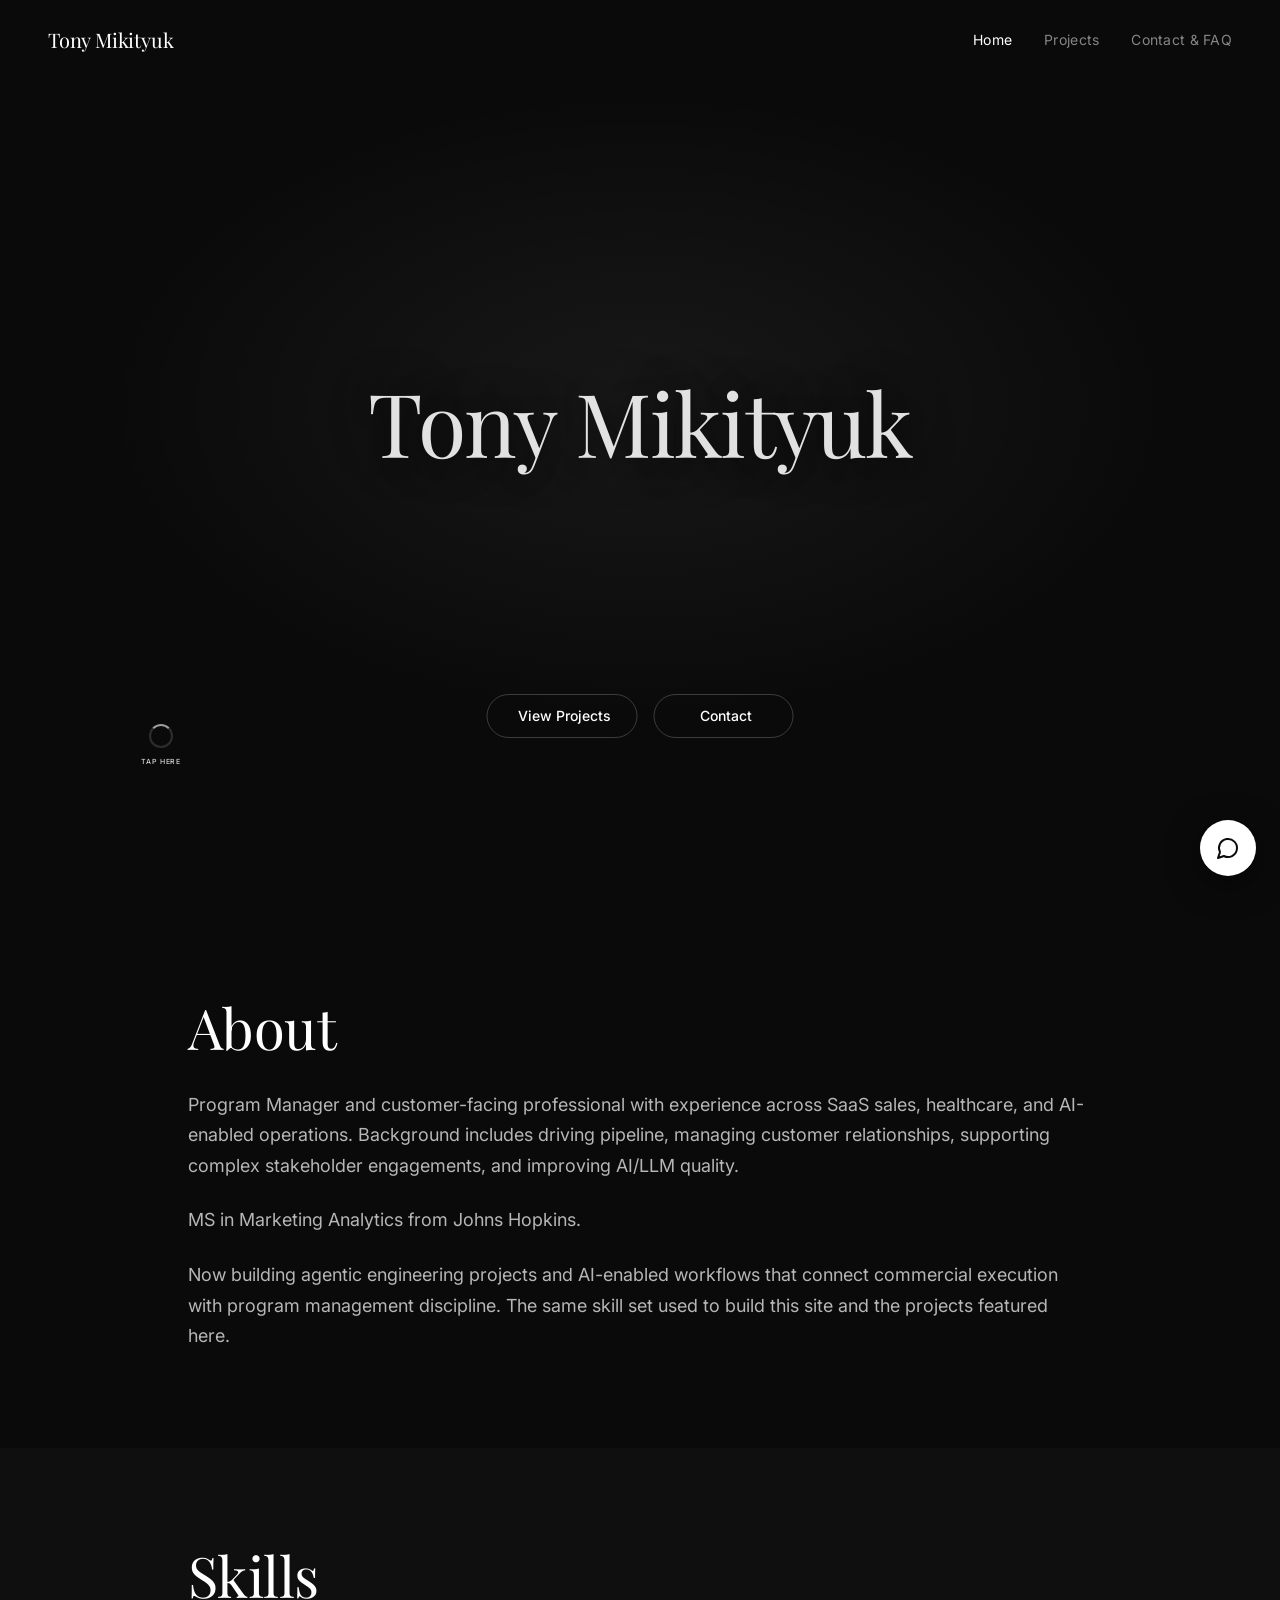
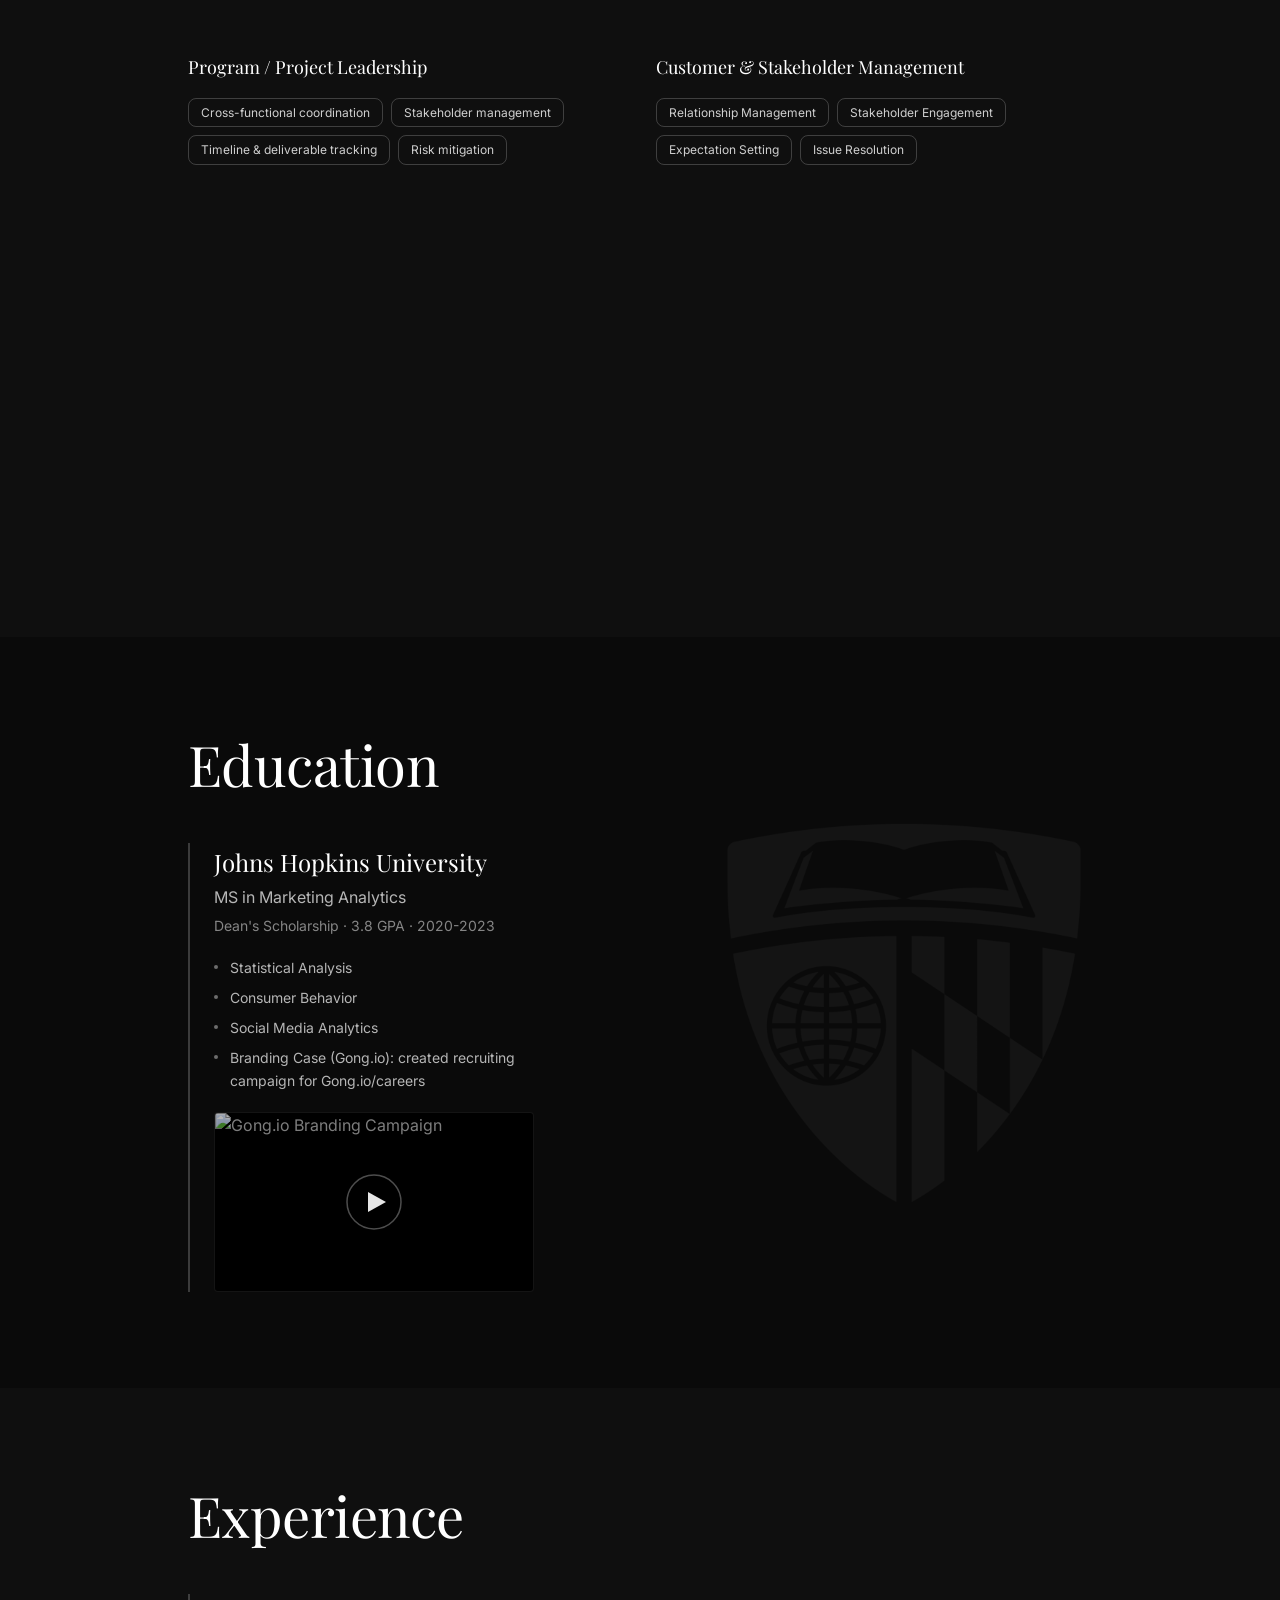
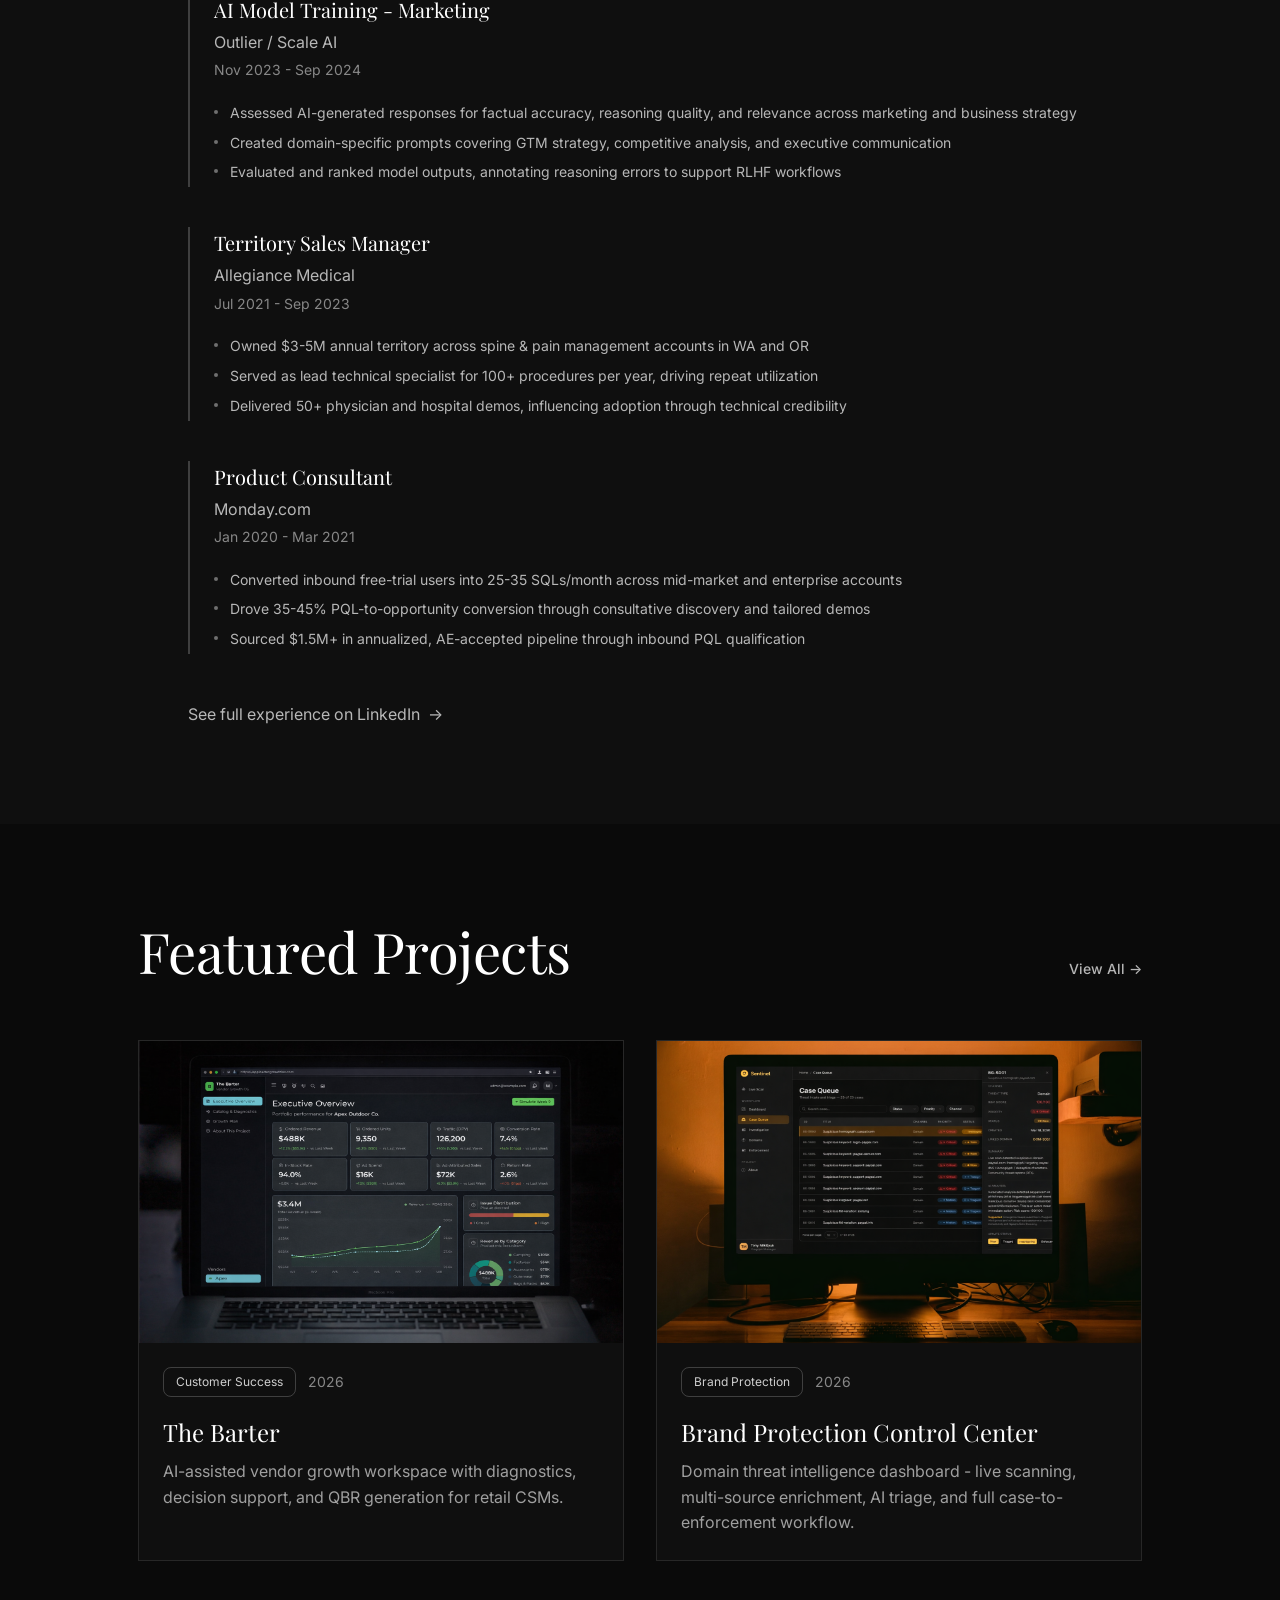
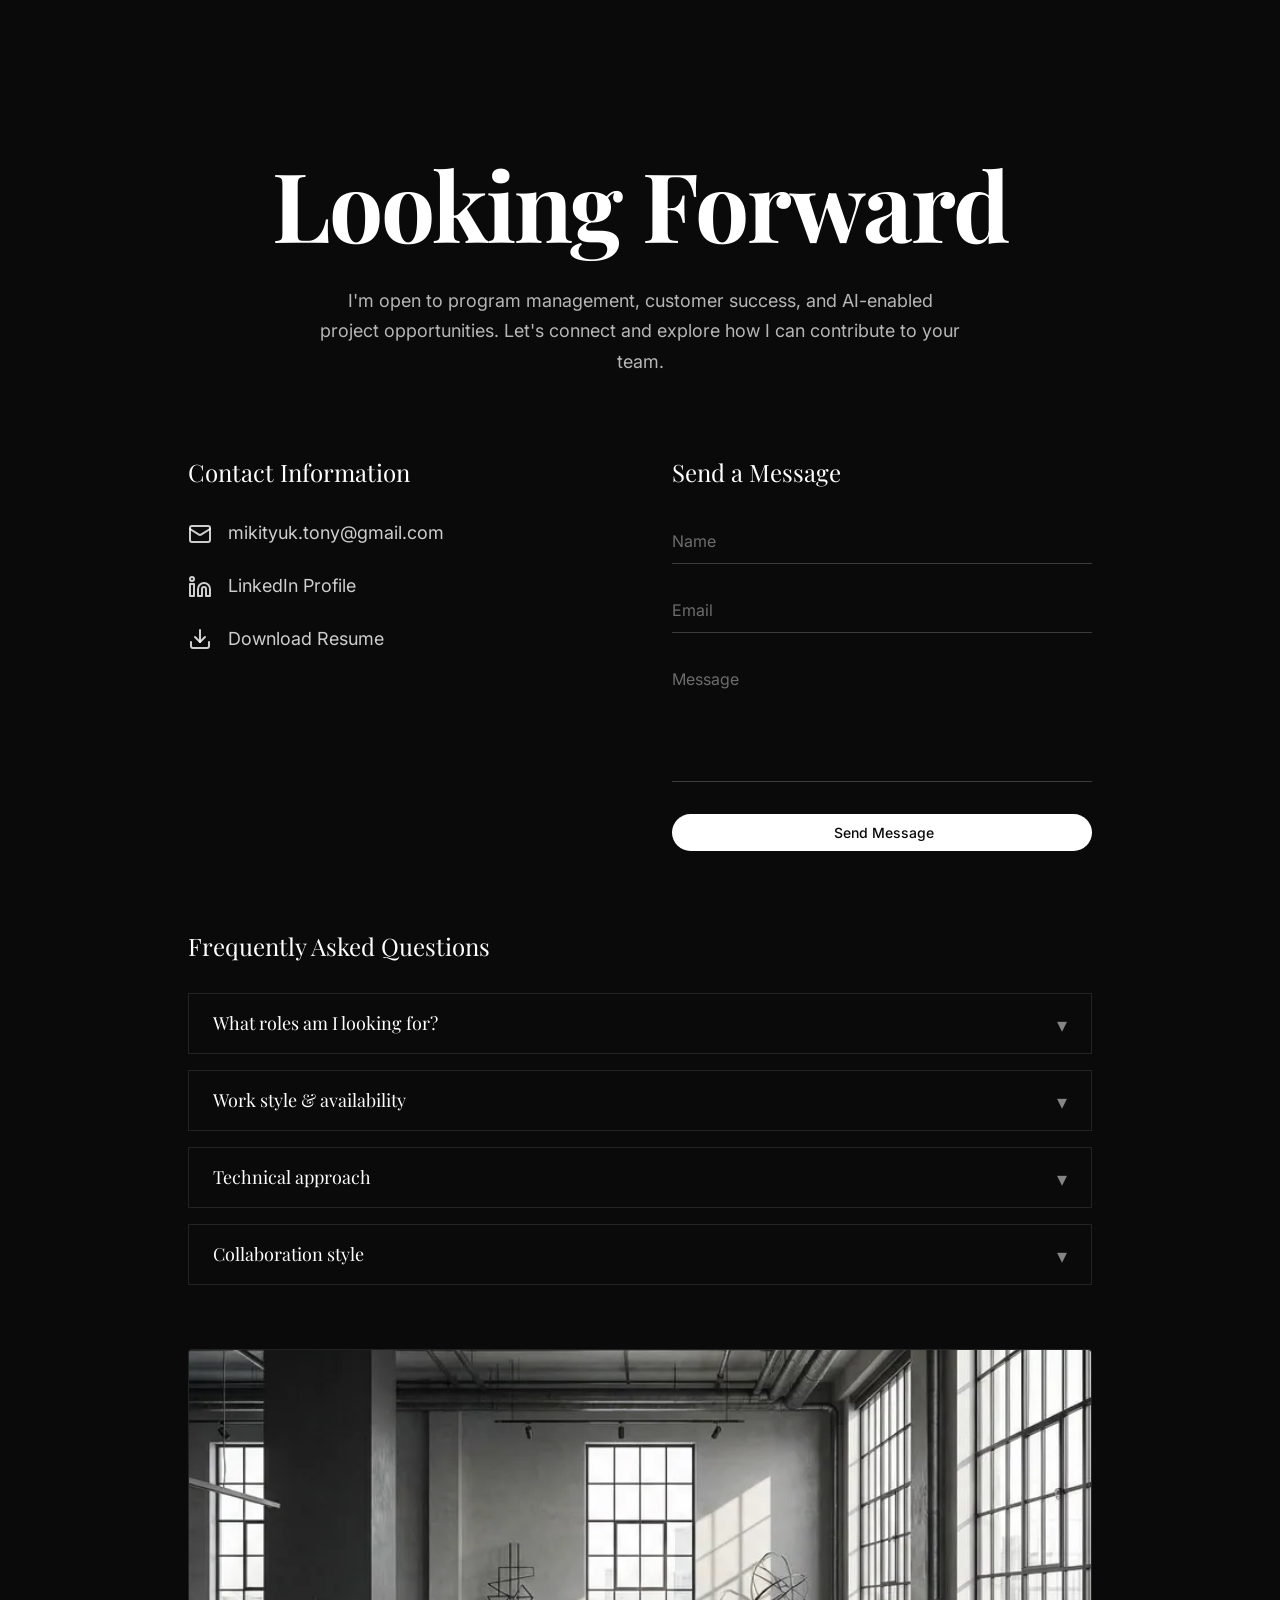
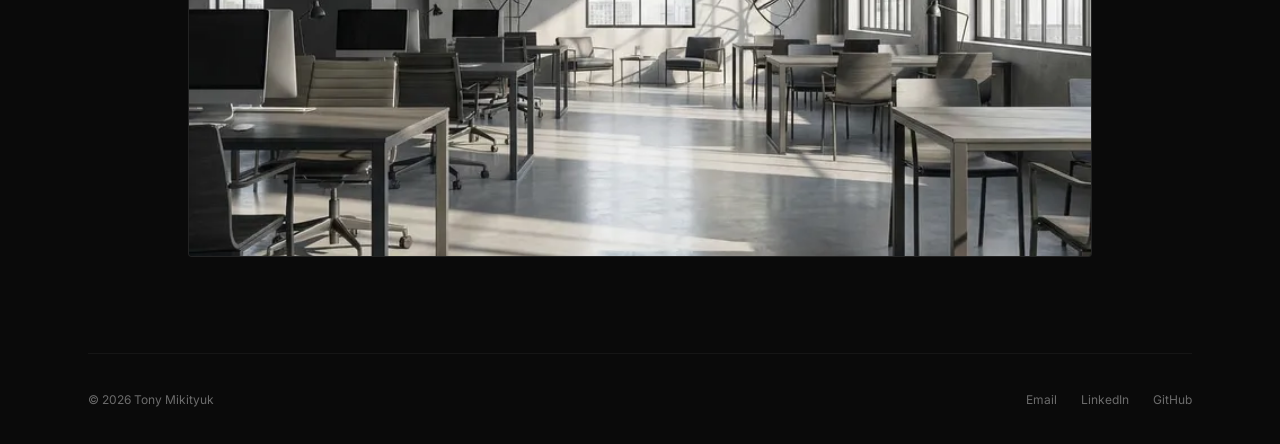
==== commit 16a9afbb: "Add The Barter project to portfolio, promote to Featured New dedicated detail page (the-barter.html)" ====
--- a/index.html
+++ b/index.html
@@ -257,17 +257,17 @@
         </a>
       </div>
       <div class="project-grid reveal">
-        <a href="strange-atlas.html" class="project-card">
+        <a href="the-barter.html" class="project-card">
           <div class="project-card__image" style="background: #000;">
-            <img src="images/sa-card-globe.png" alt="Strange Atlas globe" style="width: 100%; height: 100%; object-fit: cover;">
+            <img src="images/tb-card-hero.png" alt="The Barter - Vendor Growth OS" style="width: 100%; height: 100%; object-fit: cover; object-position: center top;">
           </div>
           <div class="project-card__body">
             <div class="project-card__badges">
-              <span class="badge">Data Visualization</span>
+              <span class="badge">Customer Success</span>
               <span class="text-small">2026</span>
             </div>
-            <h3 class="project-card__title">Strange Atlas</h3>
-            <p class="project-card__desc">Interactive 3D globe visualizing ~99,000 real-world mysterious phenomena across 10 categories, built with Three.js.</p>
+            <h3 class="project-card__title">The Barter</h3>
+            <p class="project-card__desc">AI-assisted vendor growth workspace with diagnostics, decision support, and QBR generation for retail CSMs.</p>
           </div>
         </a>
         <a href="domain-security.html" class="project-card">
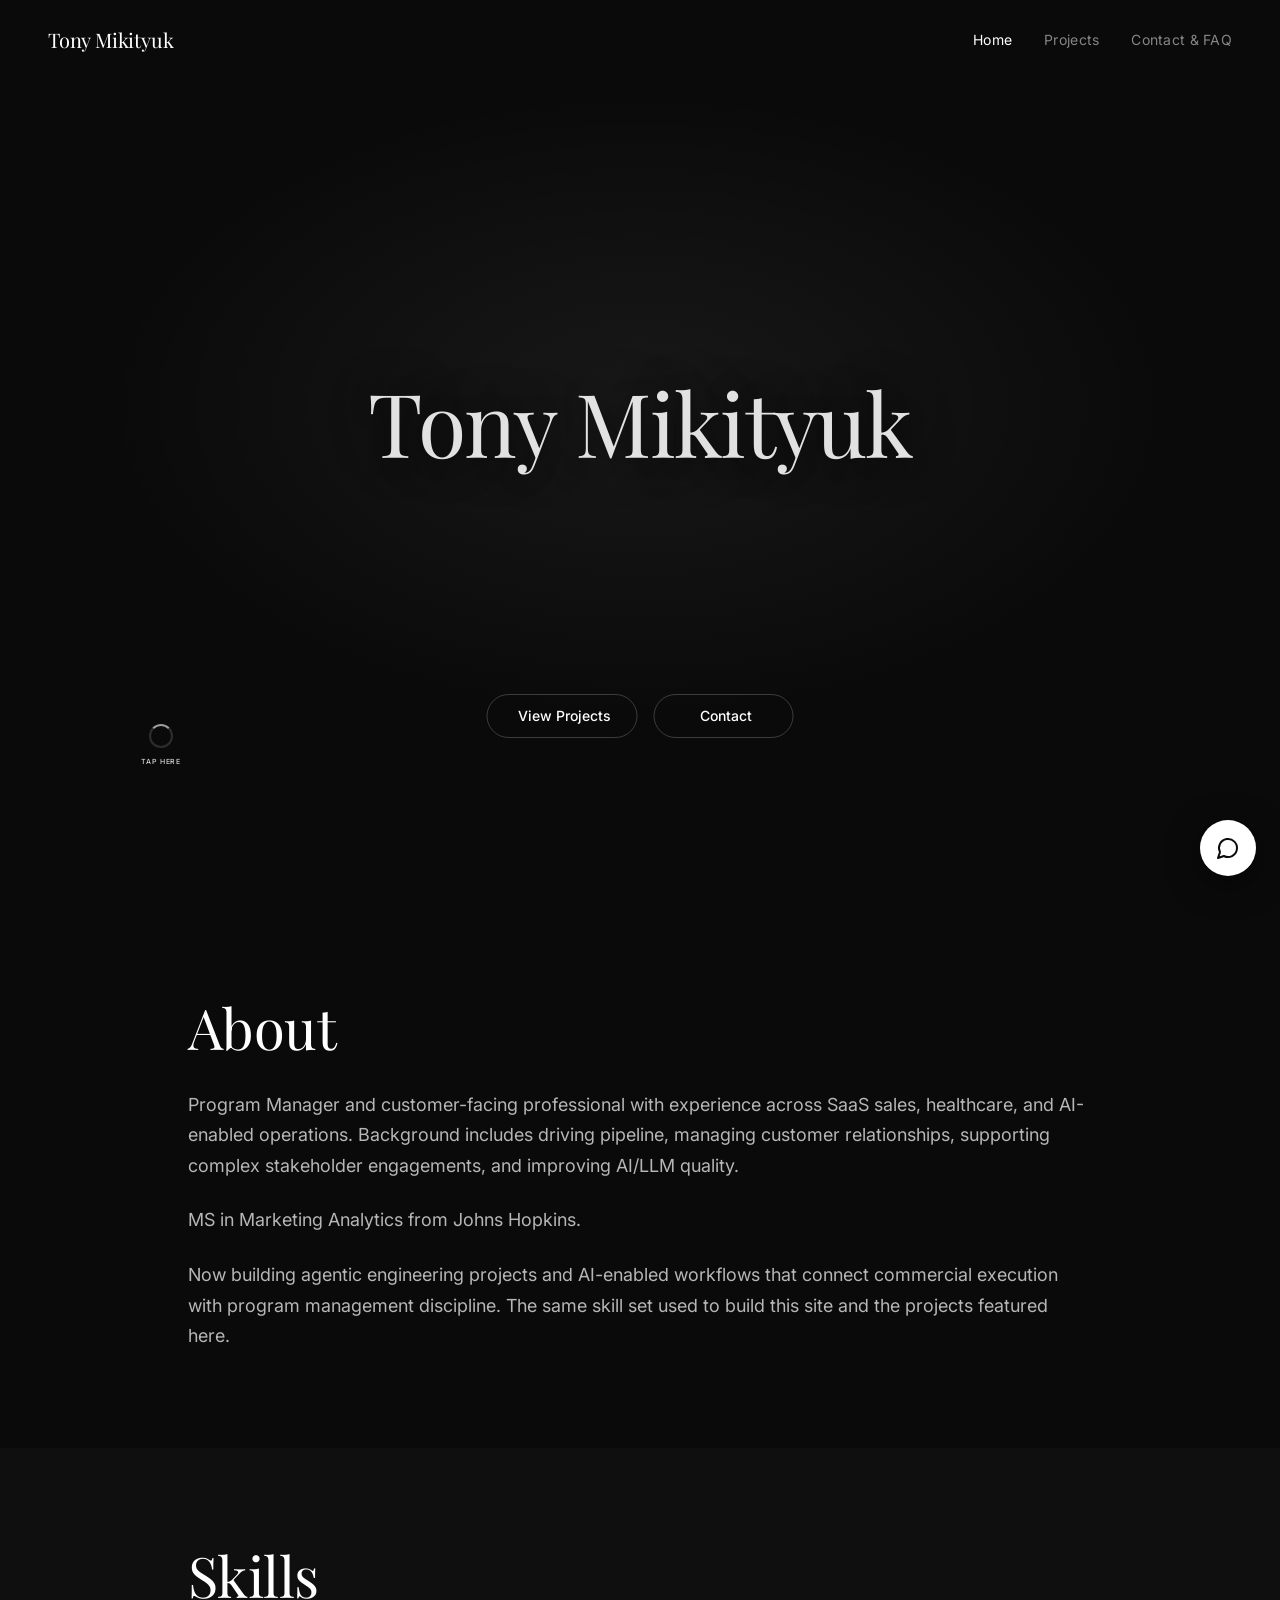
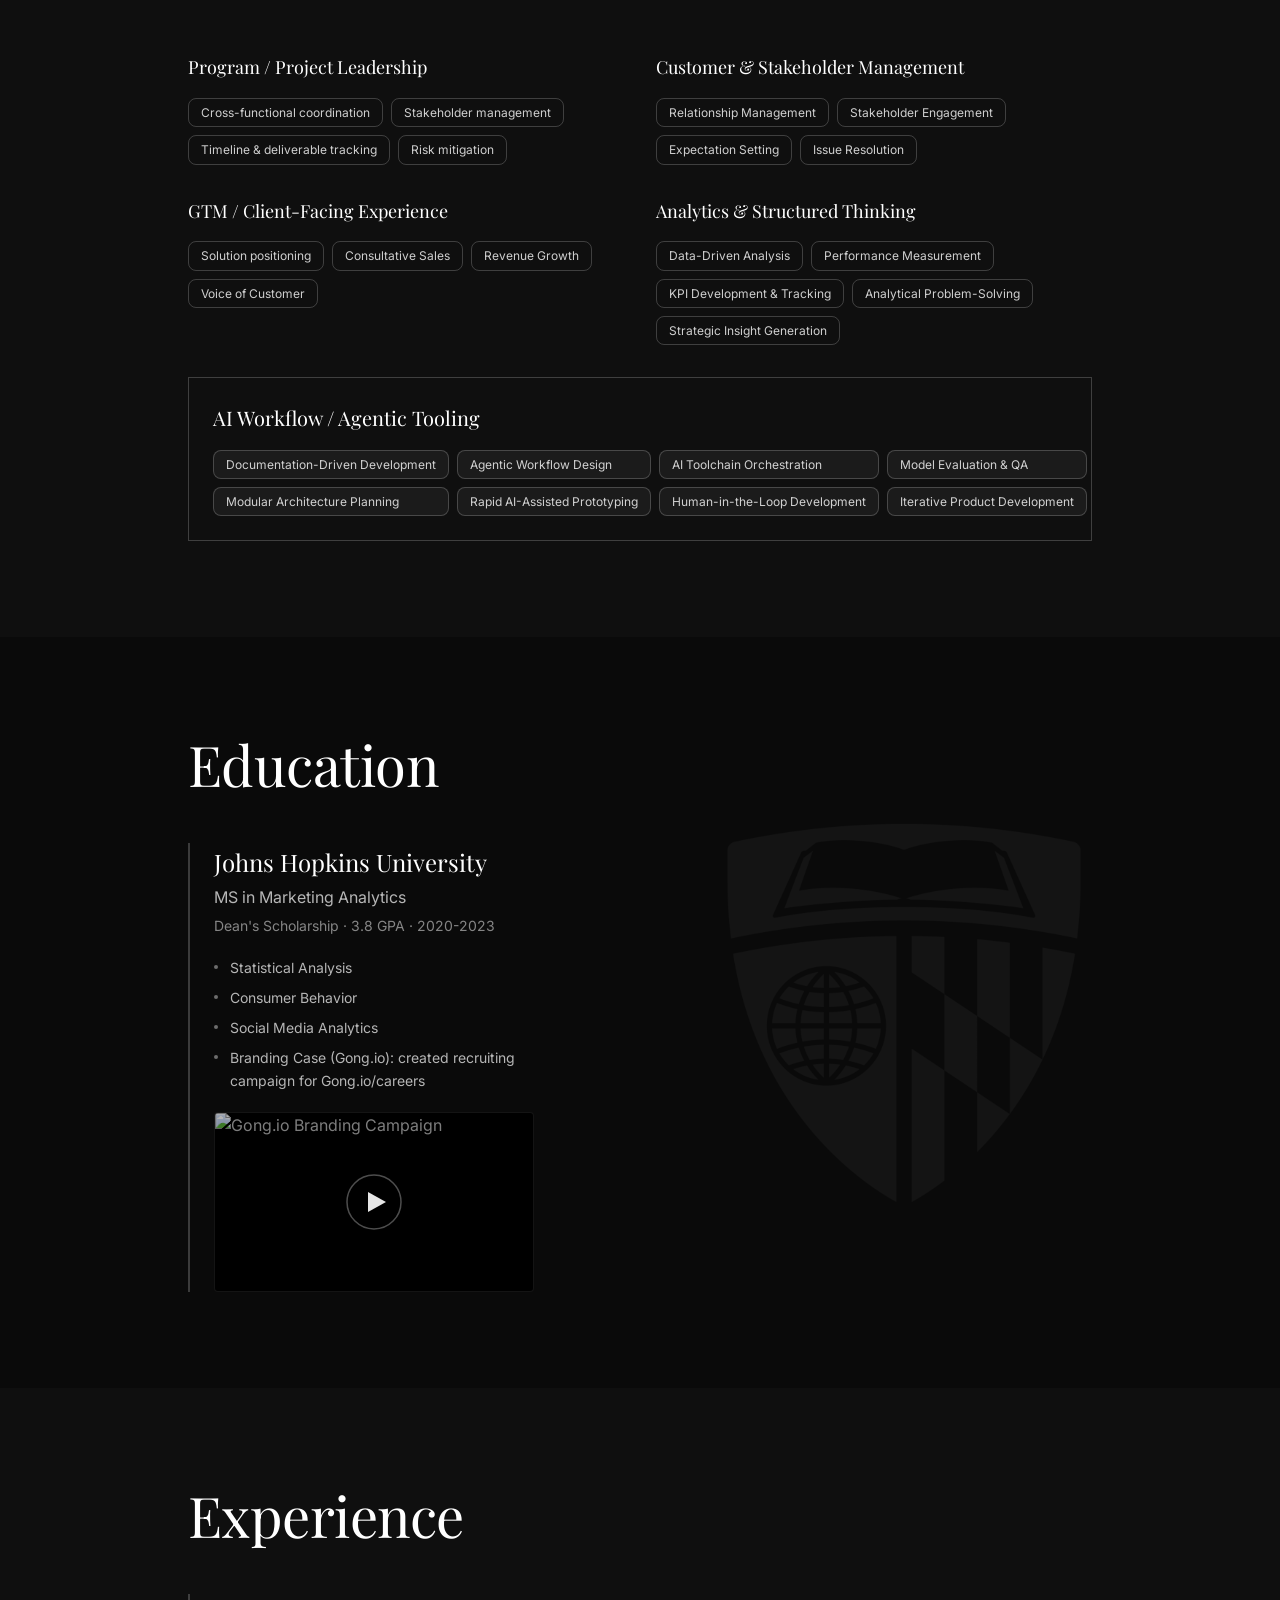
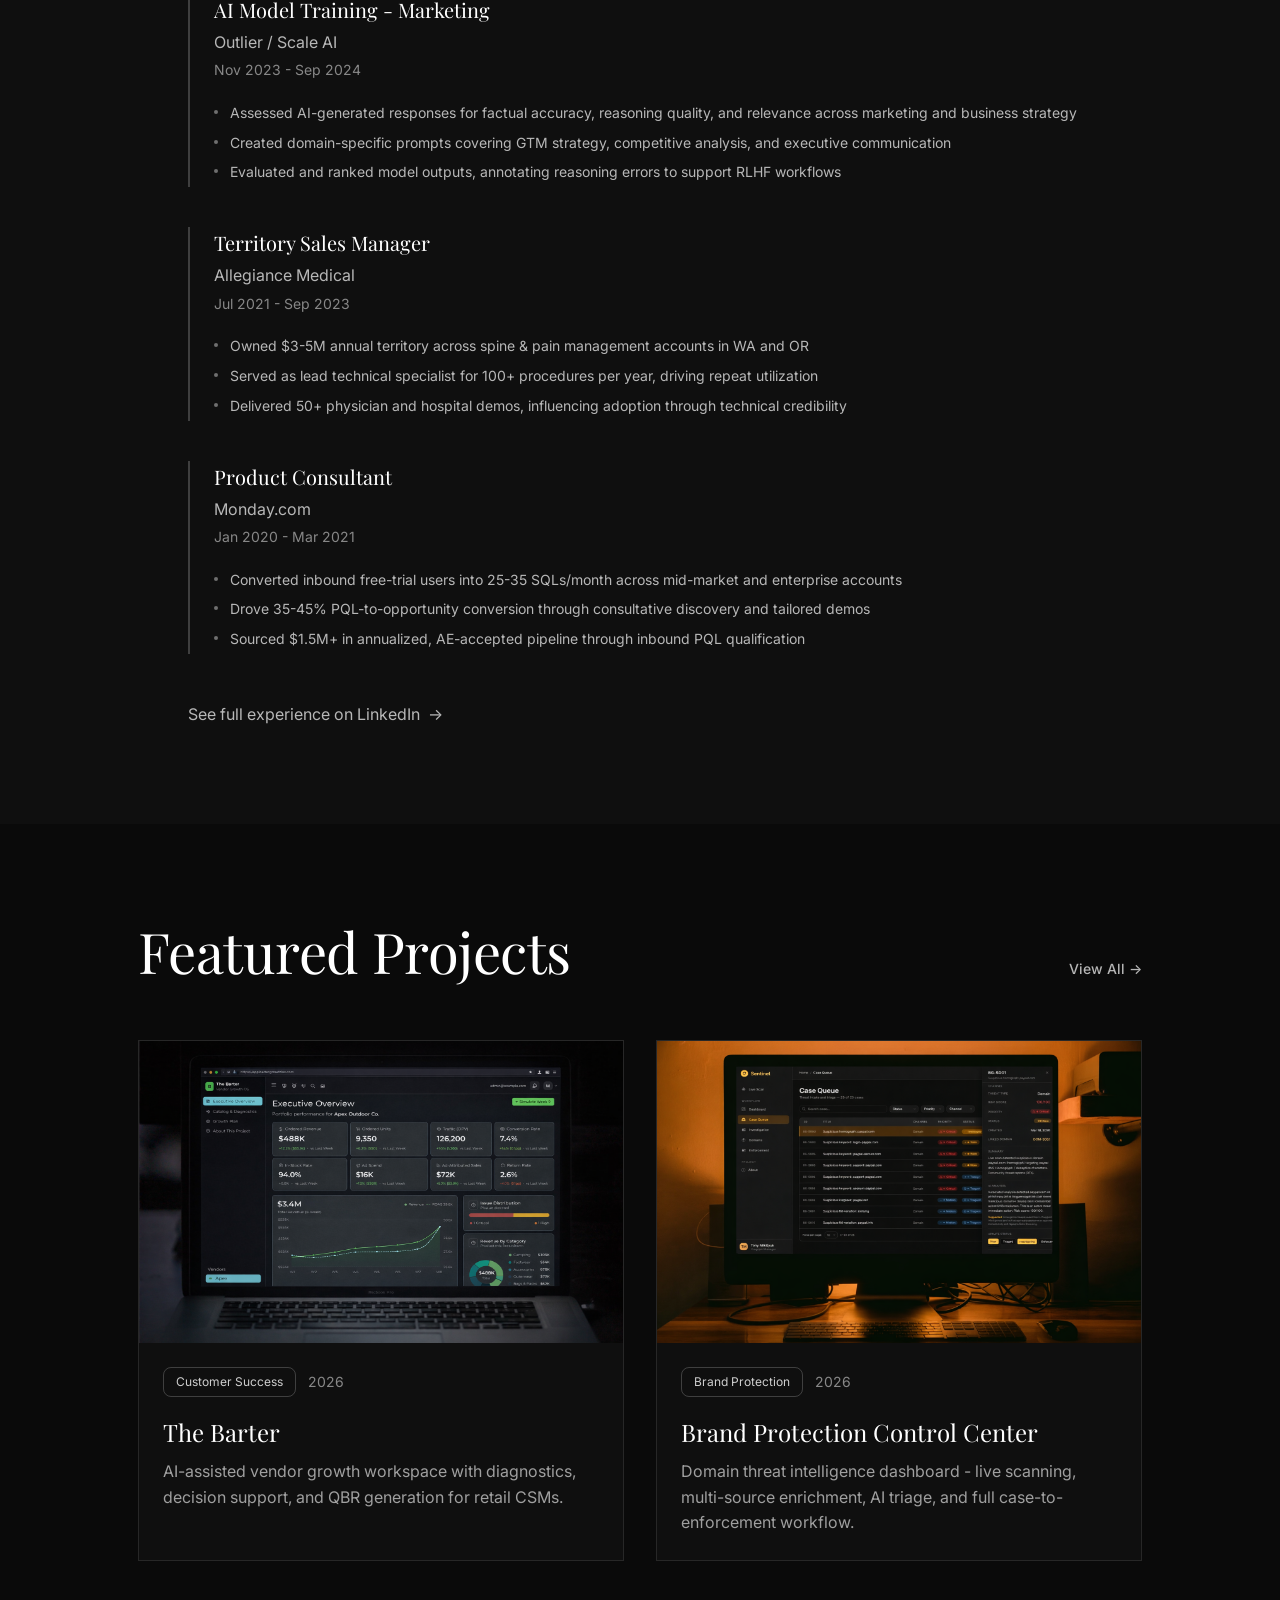
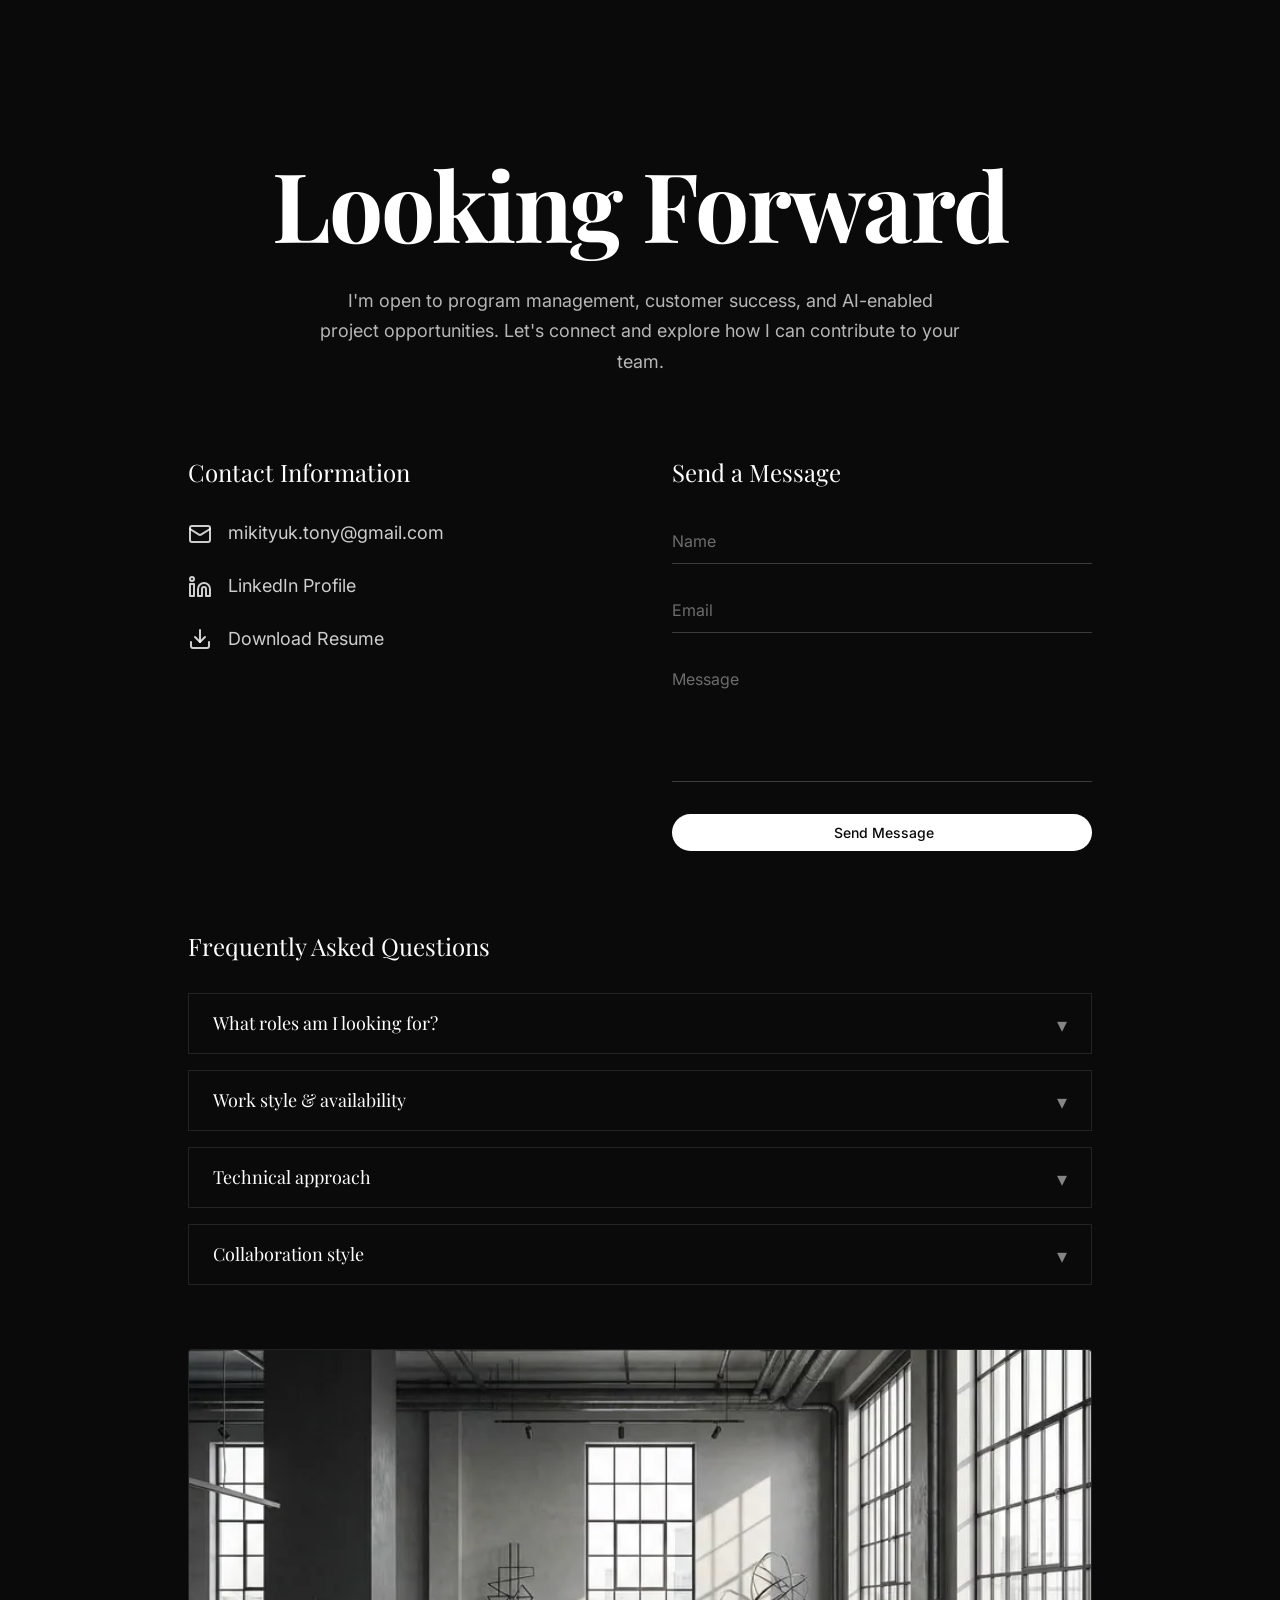
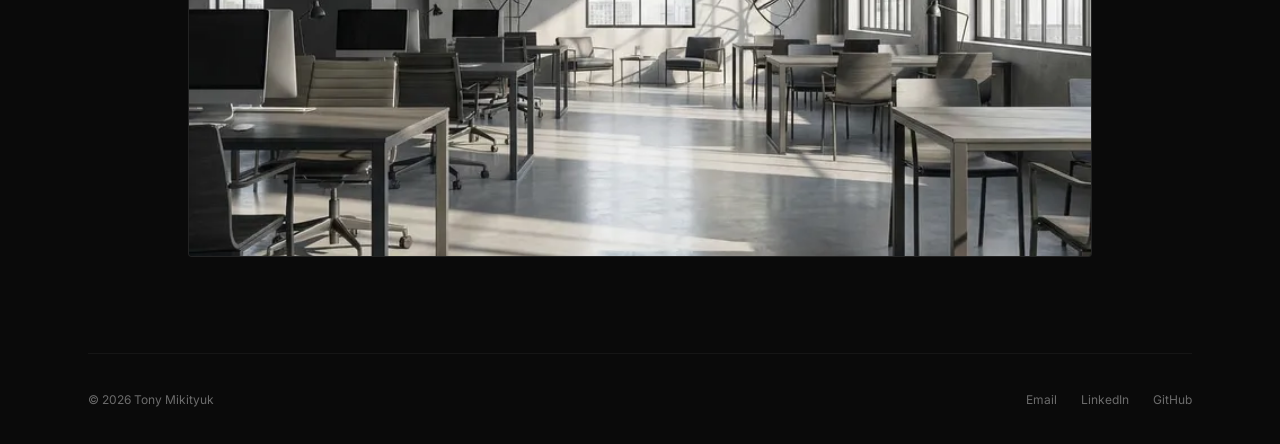
==== commit ee9a1bb8: "Update resume, fix Strange Atlas card placeholder, sync docs - Replace resume PDF (removed PM suffix" ====
--- a/index.html
+++ b/index.html
@@ -313,7 +313,7 @@
               <svg class="contact-link__icon" xmlns="http://www.w3.org/2000/svg" viewBox="0 0 24 24" fill="none" stroke="currentColor" stroke-width="2" stroke-linecap="round" stroke-linejoin="round"><path d="M16 8a6 6 0 0 1 6 6v7h-4v-7a2 2 0 0 0-2-2 2 2 0 0 0-2 2v7h-4v-7a6 6 0 0 1 6-6z"/><rect width="4" height="12" x="2" y="9"/><circle cx="4" cy="4" r="2"/></svg>
               <span>LinkedIn Profile</span>
             </a>
-            <a href="Tony%20Mikityuk%20-%20Resume%202026%20PM.pdf" download class="contact-link">
+            <a href="Tony%20Mikityuk%20-%20Resume%202026.pdf" download class="contact-link">
               <svg class="contact-link__icon" xmlns="http://www.w3.org/2000/svg" viewBox="0 0 24 24" fill="none" stroke="currentColor" stroke-width="2" stroke-linecap="round" stroke-linejoin="round"><path d="M21 15v4a2 2 0 0 1-2 2H5a2 2 0 0 1-2-2v-4"/><polyline points="7 10 12 15 17 10"/><line x1="12" x2="12" y1="15" y2="3"/></svg>
               <span>Download Resume</span>
             </a>
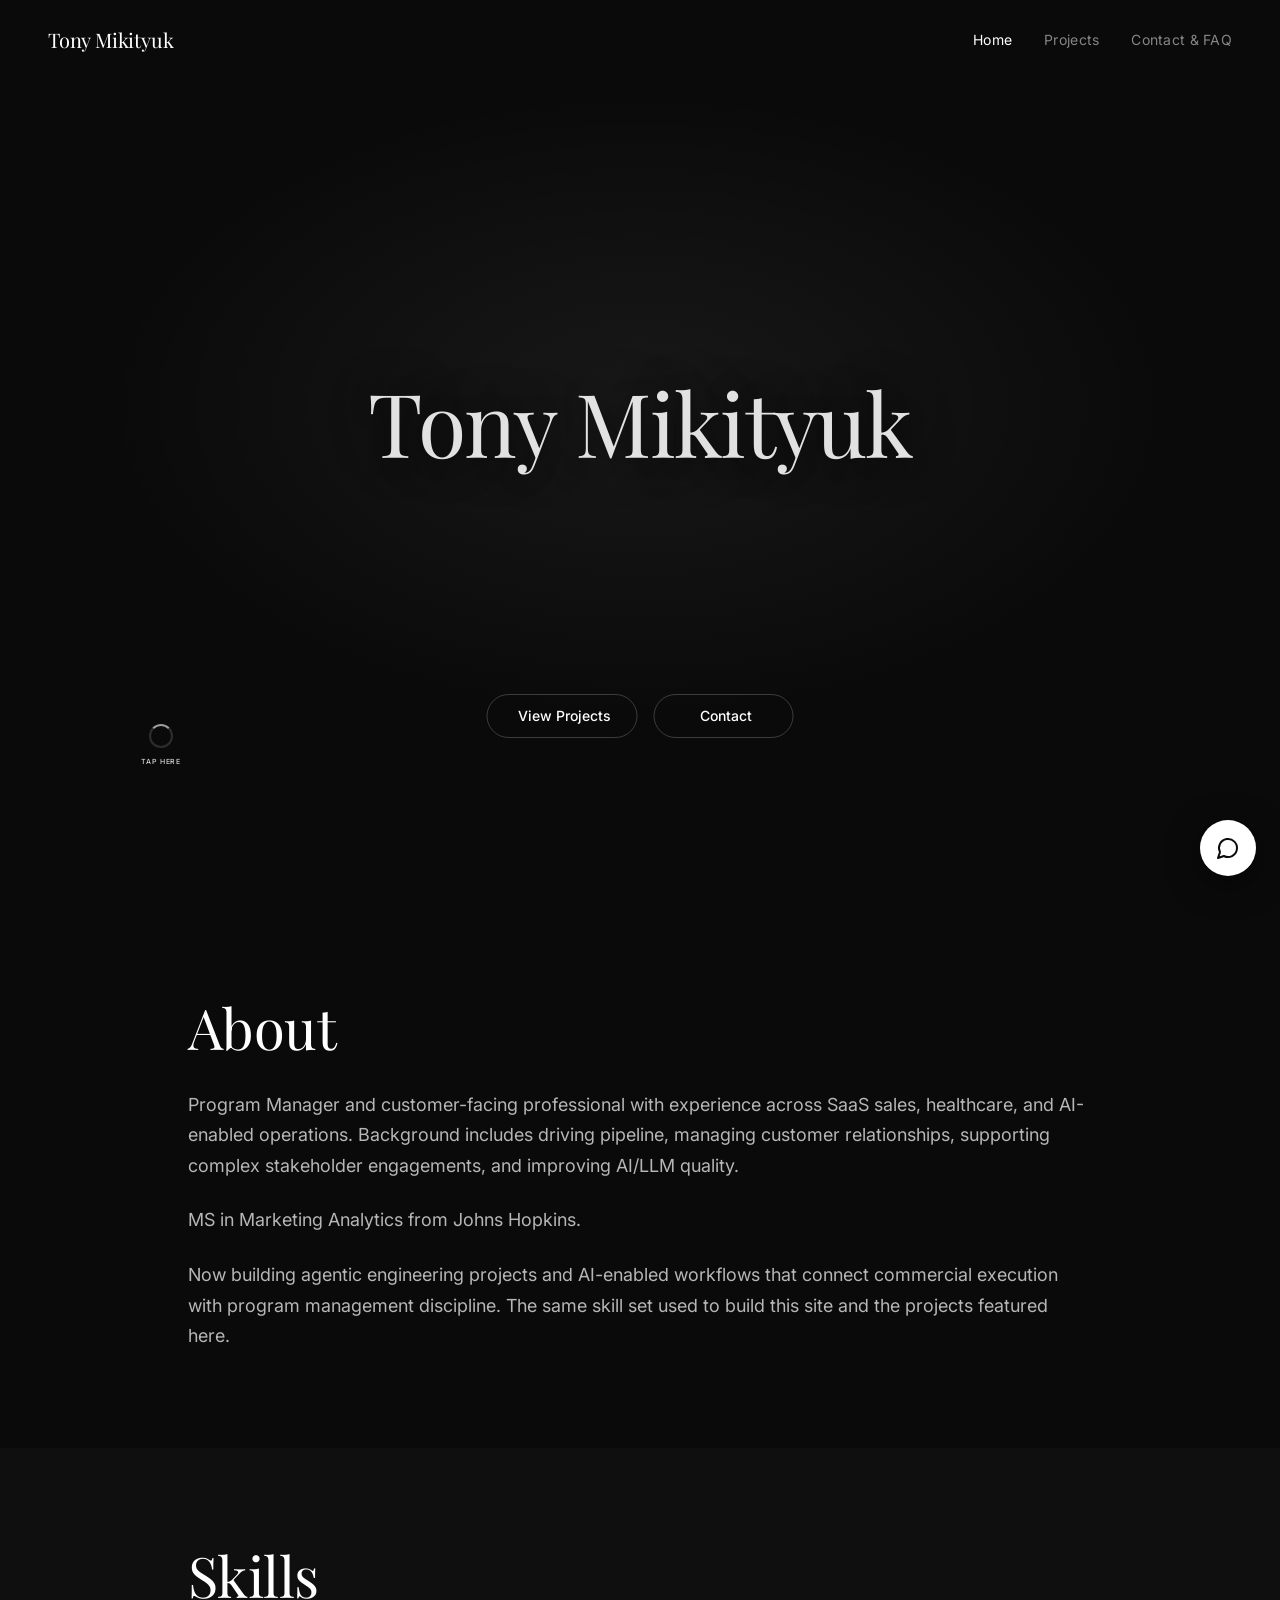
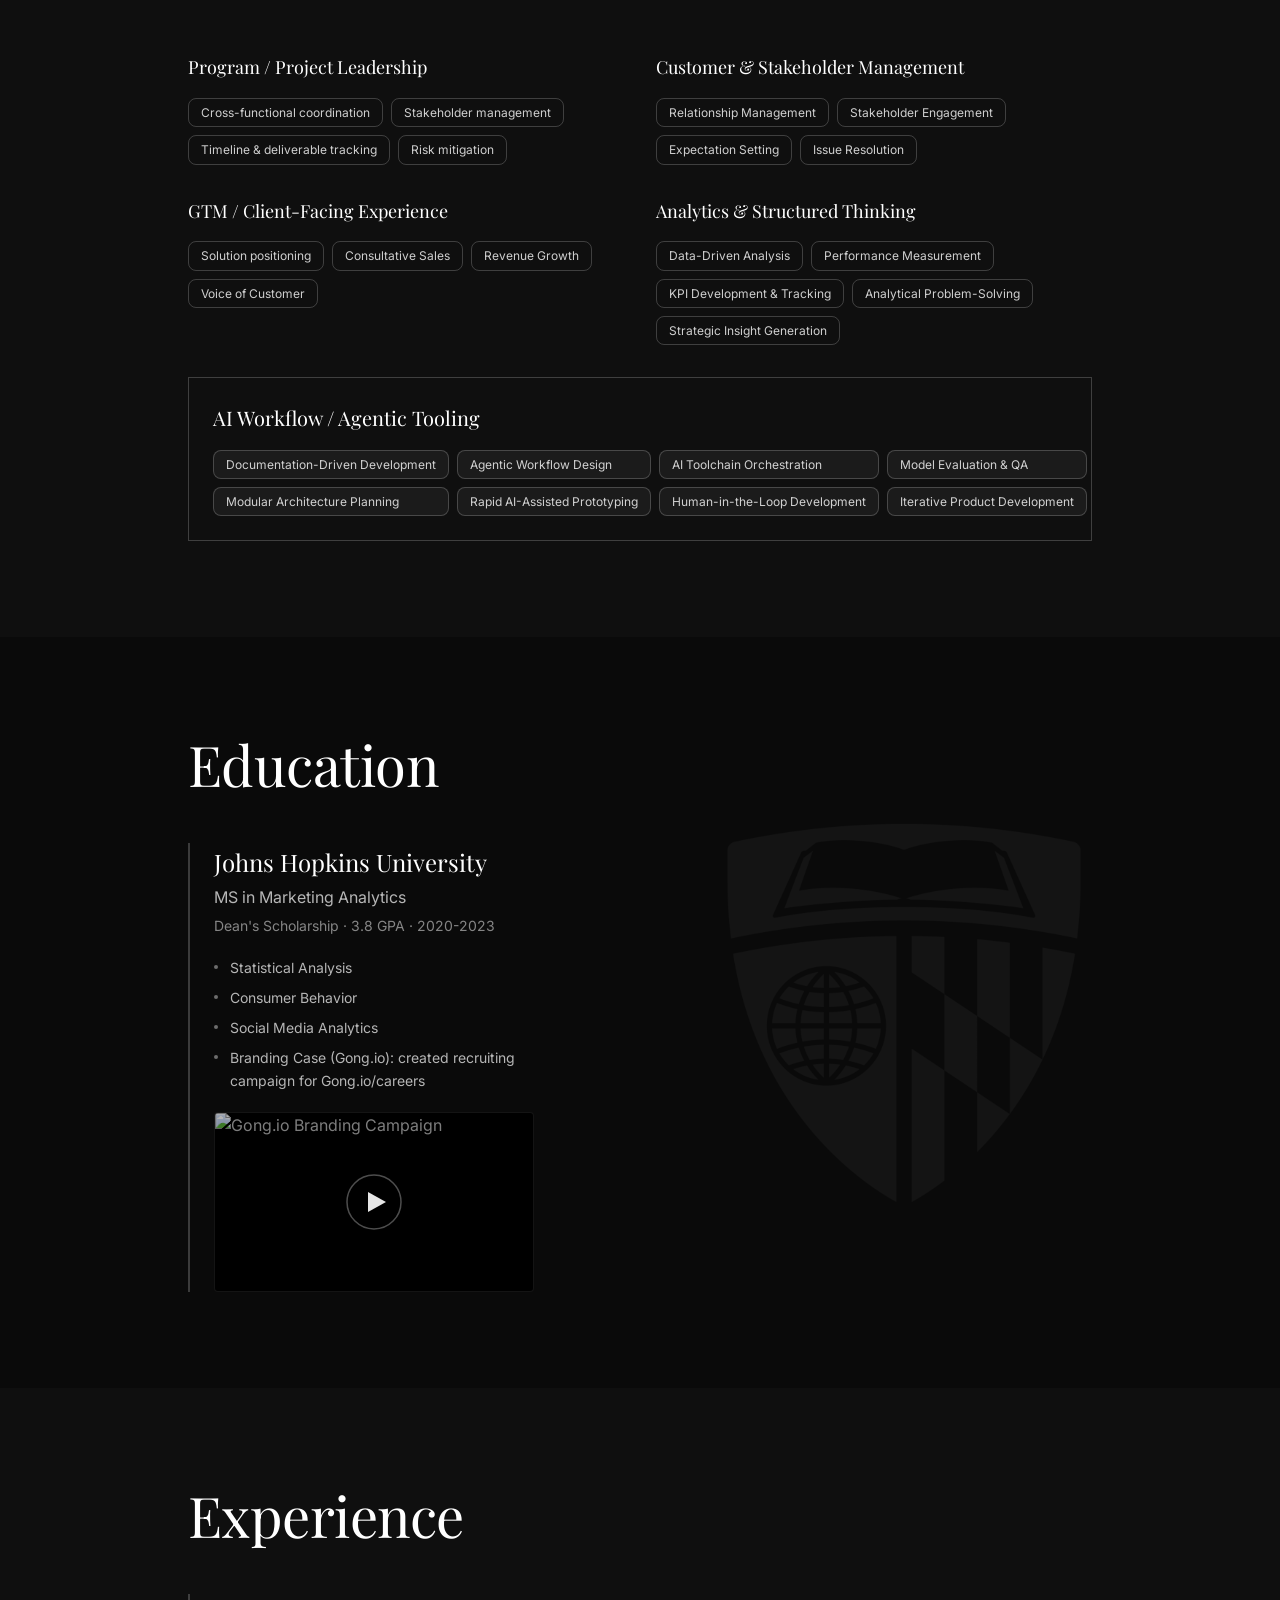
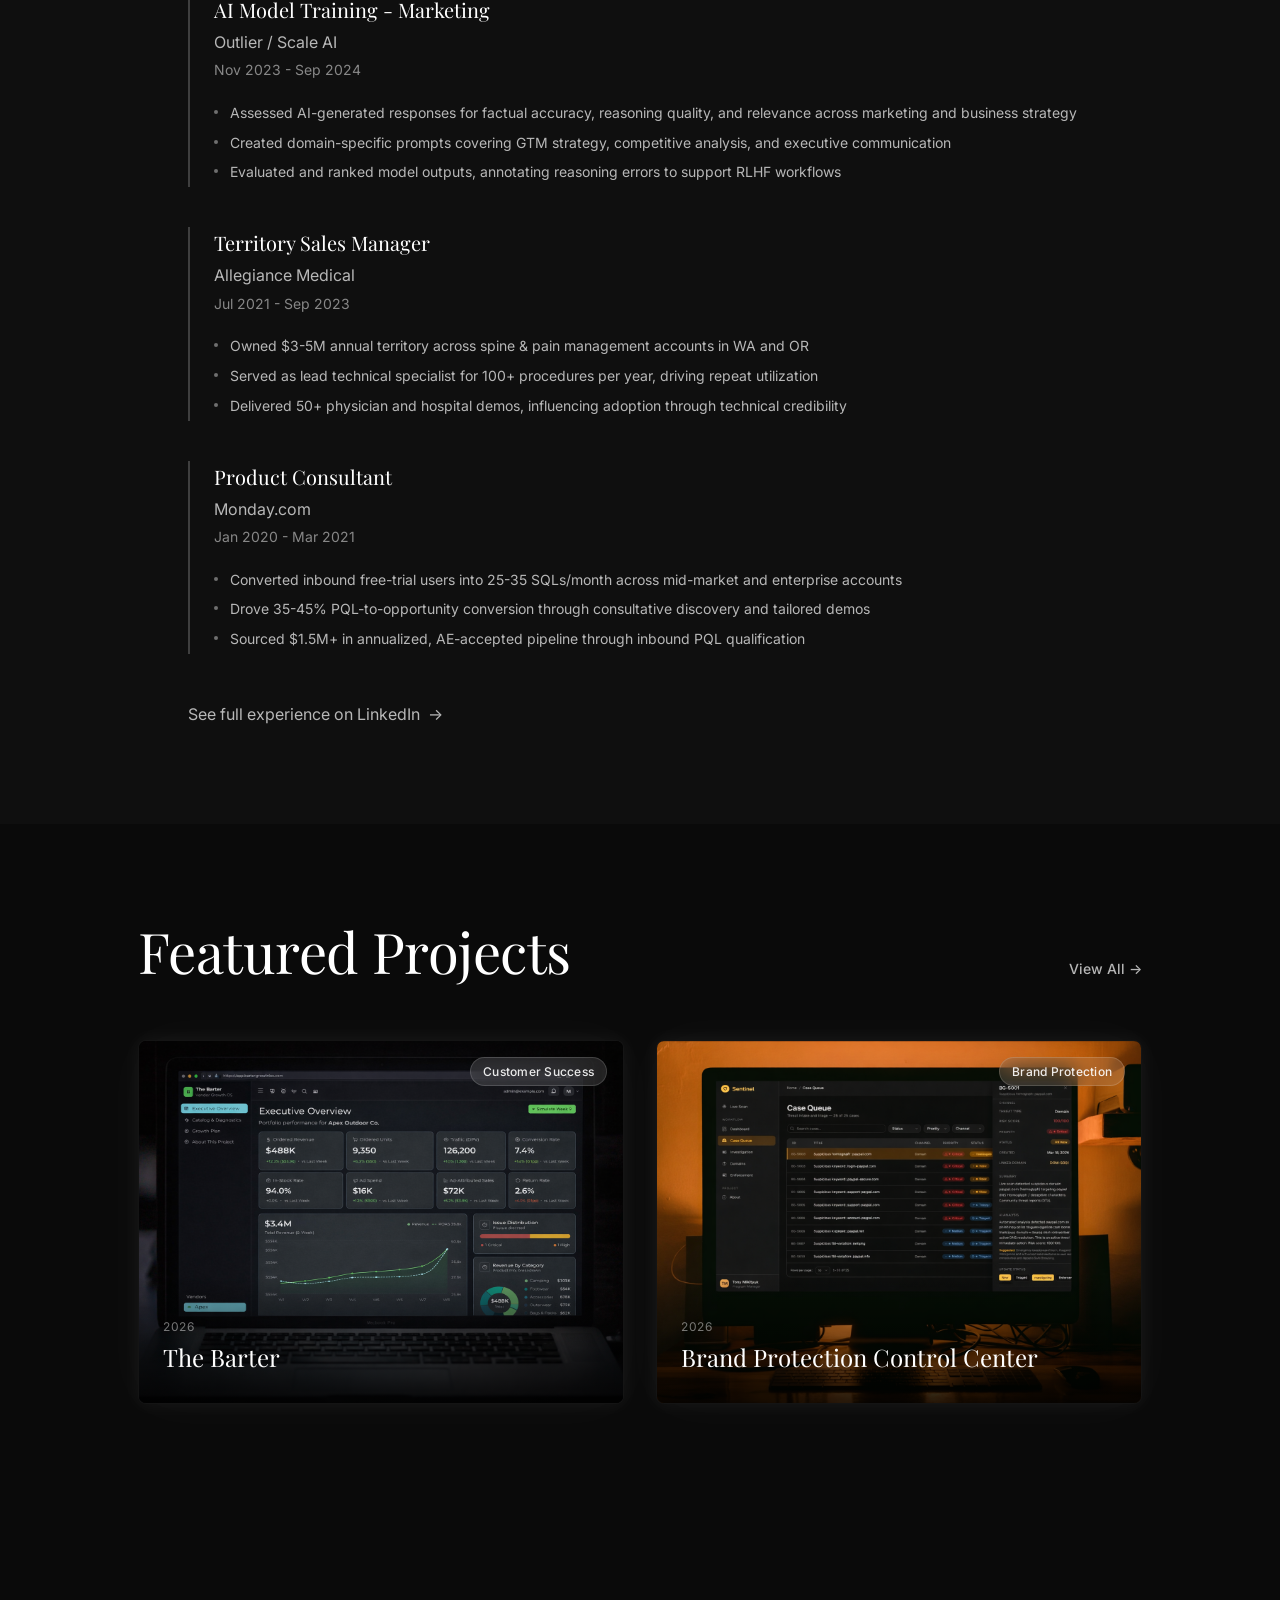
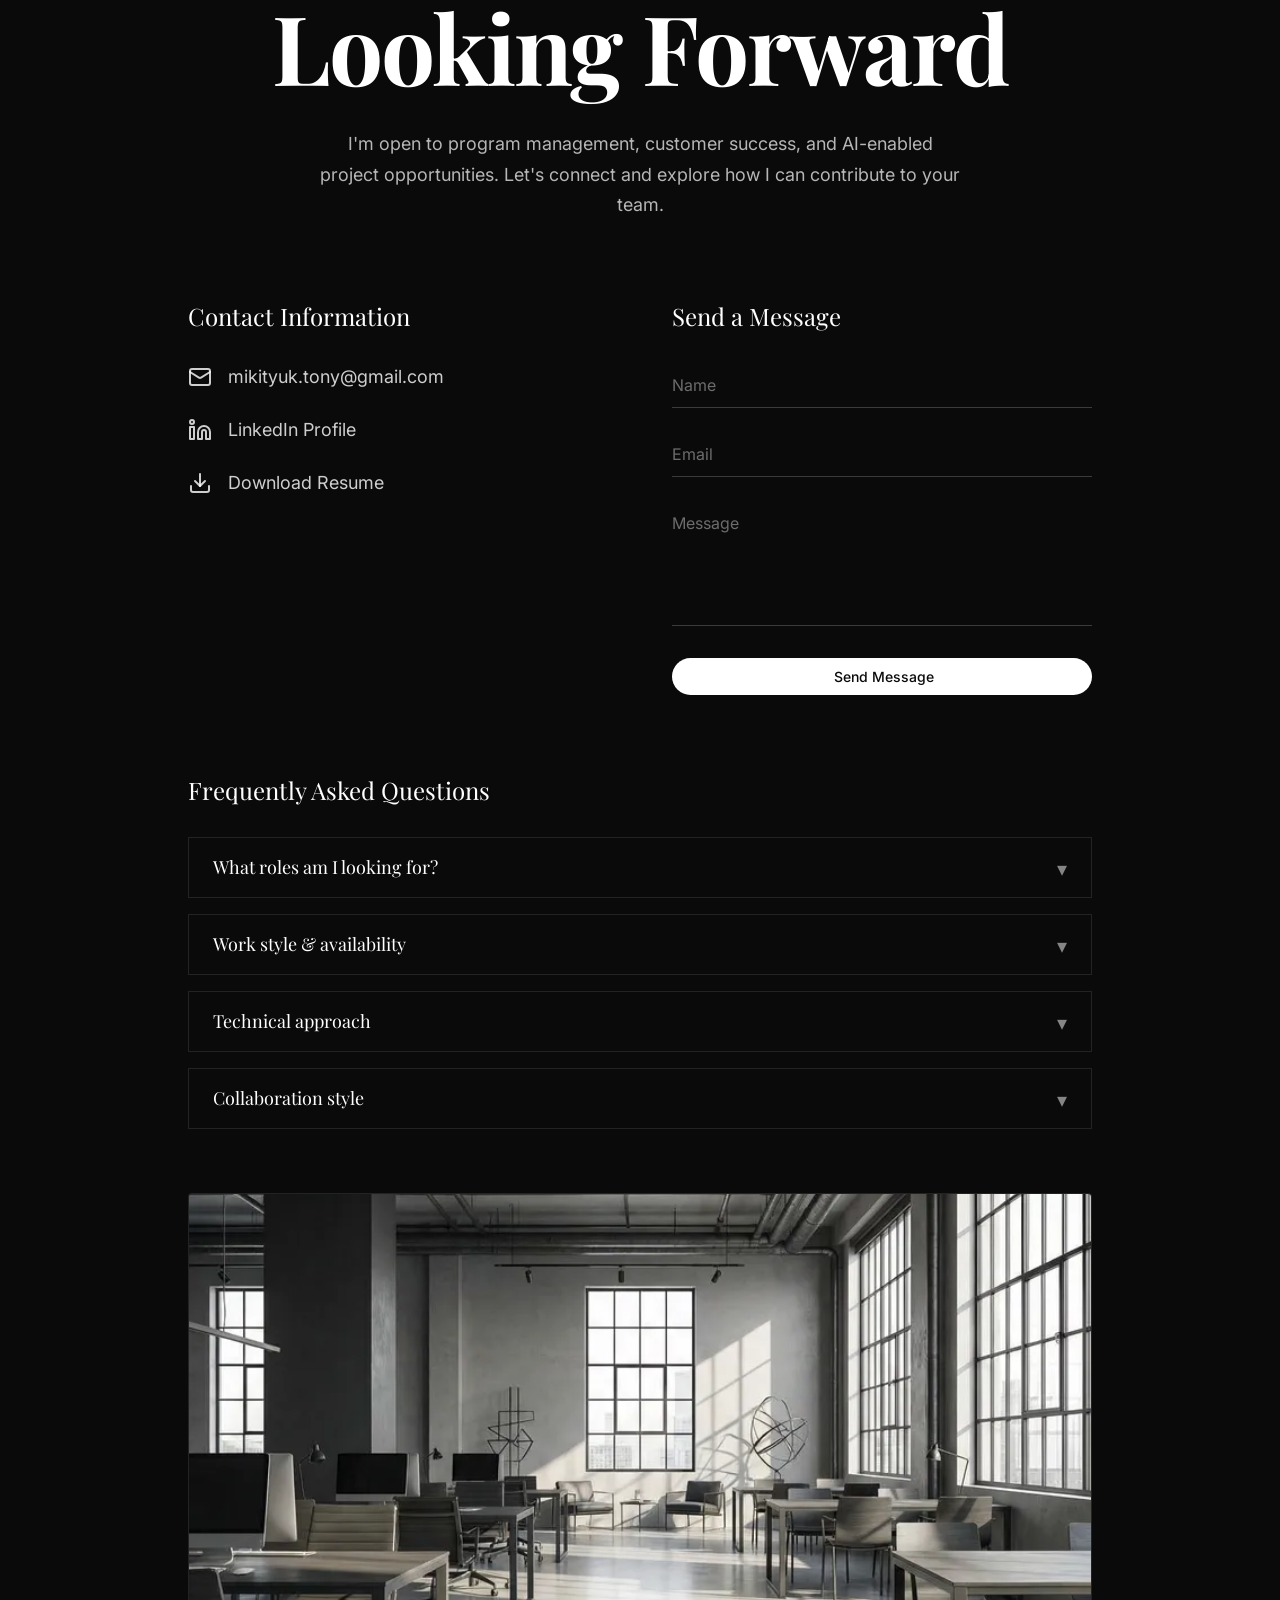
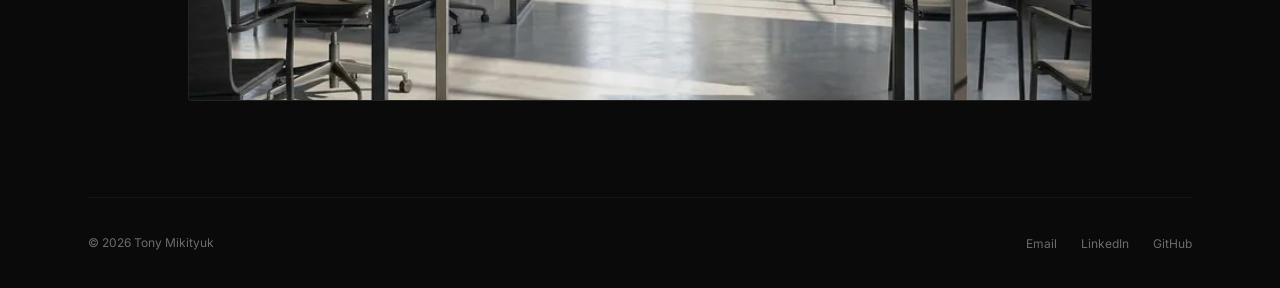
==== commit 8b5d7020: "Add Espy Arc project page, redesign projects layout New detail page for Espy Arc (Tony's digital ser" ====
--- a/index.html
+++ b/index.html
@@ -256,34 +256,111 @@
           <span class="btn__text">View All →</span>
         </a>
       </div>
-      <div class="project-grid reveal">
-        <a href="the-barter.html" class="project-card">
-          <div class="project-card__image" style="background: #000;">
-            <img src="images/tb-card-hero.png" alt="The Barter - Vendor Growth OS" style="width: 100%; height: 100%; object-fit: cover; object-position: center top;">
-          </div>
-          <div class="project-card__body">
-            <div class="project-card__badges">
-              <span class="badge">Customer Success</span>
-              <span class="text-small">2026</span>
-            </div>
-            <h3 class="project-card__title">The Barter</h3>
-            <p class="project-card__desc">AI-assisted vendor growth workspace with diagnostics, decision support, and QBR generation for retail CSMs.</p>
+      <div style="display: grid; grid-template-columns: repeat(2, 1fr); gap: var(--space-4);">
+        <a href="the-barter.html" class="p6-card reveal">
+          <div class="p6-card__img">
+            <img src="images/tb-card-hero.png" alt="The Barter - Vendor Growth OS" style="object-position: center top;">
+          </div>
+          <span class="p6-card__badge">Customer Success</span>
+          <div class="p6-card__overlay">
+            <span class="p6-card__year">2026</span>
+            <h3 class="p6-card__title">The Barter</h3>
+            <p class="p6-card__desc">AI-assisted vendor growth workspace with diagnostics, decision support, and QBR generation for retail CSMs.</p>
+            <span class="p6-card__arrow">
+              <svg xmlns="http://www.w3.org/2000/svg" width="20" height="20" viewBox="0 0 24 24" fill="none" stroke="currentColor" stroke-width="2" stroke-linecap="round" stroke-linejoin="round"><path d="M7 7h10v10"/><path d="M7 17 17 7"/></svg>
+            </span>
           </div>
         </a>
-        <a href="domain-security.html" class="project-card">
-          <div class="project-card__image" style="background: #000;">
-            <img src="images/ds-card-queue.png" alt="Brand Protection Control Center - Case Queue" style="width: 100%; height: 100%; object-fit: cover;">
-          </div>
-          <div class="project-card__body">
-            <div class="project-card__badges">
-              <span class="badge">Brand Protection</span>
-              <span class="text-small">2026</span>
-            </div>
-            <h3 class="project-card__title">Brand Protection Control Center</h3>
-            <p class="project-card__desc">Domain threat intelligence dashboard - live scanning, multi-source enrichment, AI triage, and full case-to-enforcement workflow.</p>
+        <a href="domain-security.html" class="p6-card reveal" data-delay="100">
+          <div class="p6-card__img">
+            <img src="images/ds-card-queue.png" alt="Brand Protection Control Center - Case Queue">
+          </div>
+          <span class="p6-card__badge">Brand Protection</span>
+          <div class="p6-card__overlay">
+            <span class="p6-card__year">2026</span>
+            <h3 class="p6-card__title">Brand Protection Control Center</h3>
+            <p class="p6-card__desc">Domain threat intelligence dashboard with live scanning, multi-source enrichment, AI triage, and full case-to-enforcement workflow.</p>
+            <span class="p6-card__arrow">
+              <svg xmlns="http://www.w3.org/2000/svg" width="20" height="20" viewBox="0 0 24 24" fill="none" stroke="currentColor" stroke-width="2" stroke-linecap="round" stroke-linejoin="round"><path d="M7 7h10v10"/><path d="M7 17 17 7"/></svg>
+            </span>
           </div>
         </a>
       </div>
+
+      <style>
+        /* P6 card styles for homepage (mirrors projects.html) */
+        .p6-card {
+          position: relative;
+          display: block;
+          border-radius: var(--radius-md);
+          overflow: hidden;
+          text-decoration: none;
+          aspect-ratio: 4 / 3;
+          background: #000;
+          box-shadow: 0 0 20px rgba(255, 255, 255, 0.06), 0 0 60px rgba(255, 255, 255, 0.03);
+          border: 1px solid rgba(255, 255, 255, 0.08);
+          transition: box-shadow 0.5s var(--ease-default), border-color var(--duration-normal) var(--ease-default);
+        }
+        .p6-card:hover {
+          box-shadow: 0 0 25px rgba(255, 255, 255, 0.1), 0 0 80px rgba(255, 255, 255, 0.05);
+          border-color: rgba(255, 255, 255, 0.15);
+        }
+        .p6-card__img {
+          position: absolute; inset: 0; overflow: hidden;
+        }
+        .p6-card__img img {
+          width: 100%; height: 100%; object-fit: cover;
+          transition: transform 0.6s var(--ease-default), filter 0.6s var(--ease-default);
+        }
+        .p6-card:hover .p6-card__img img {
+          transform: scale(1.06); filter: brightness(0.7);
+        }
+        .p6-card__badge {
+          position: absolute; top: 16px; right: 16px; z-index: 3;
+          font-size: var(--text-xs); font-weight: var(--weight-medium);
+          color: rgba(255,255,255,0.9); background: rgba(255,255,255,0.12);
+          backdrop-filter: blur(12px); padding: 4px 12px; border-radius: 9999px;
+          border: 1px solid rgba(255,255,255,0.15); letter-spacing: 0.02em;
+          transition: background var(--duration-normal) var(--ease-default);
+        }
+        .p6-card:hover .p6-card__badge { background: rgba(255,255,255,0.2); }
+        .p6-card__overlay {
+          position: absolute; bottom: 0; left: 0; right: 0; z-index: 2;
+          padding: var(--space-5) var(--space-3) var(--space-3);
+          background: linear-gradient(to top, rgba(0,0,0,0.85) 0%, rgba(0,0,0,0.5) 50%, transparent 100%);
+          transition: padding-bottom var(--duration-normal) var(--ease-default);
+        }
+        .p6-card:hover .p6-card__overlay { padding-bottom: var(--space-4); }
+        .p6-card__year {
+          font-size: var(--text-xs); color: rgba(255,255,255,0.45);
+          letter-spacing: 0.05em; display: block; margin-bottom: 6px;
+        }
+        .p6-card__title {
+          font-family: var(--font-display); font-size: var(--text-2xl);
+          font-weight: var(--weight-regular); color: #fff; line-height: 1.2; margin-bottom: 8px;
+          transition: transform var(--duration-normal) var(--ease-default);
+        }
+        .p6-card:hover .p6-card__title { transform: translateY(-2px); }
+        .p6-card__desc {
+          font-size: var(--text-sm); color: rgba(255,255,255,0.6); line-height: 1.5;
+          max-height: 0; overflow: hidden; opacity: 0;
+          transition: max-height 0.5s var(--ease-default), opacity 0.4s var(--ease-default);
+        }
+        .p6-card:hover .p6-card__desc { max-height: 100px; opacity: 1; }
+        .p6-card__arrow {
+          position: absolute; top: 16px; left: 16px; z-index: 3; color: #fff;
+          opacity: 0; transform: translate(-4px, 4px);
+          transition: opacity var(--duration-normal) var(--ease-default),
+                      transform var(--duration-normal) var(--ease-default);
+        }
+        .p6-card:hover .p6-card__arrow { opacity: 0.7; transform: translate(0, 0); }
+        @media (max-width: 767px) {
+          .p6-card { aspect-ratio: 4 / 5; }
+          .p6-card__title { font-size: var(--text-xl); }
+          .p6-card__badge { top: 12px; right: 12px; }
+          .p6-card__desc { max-height: none; opacity: 1; }
+        }
+      </style>
     </div>
   </section>
 
